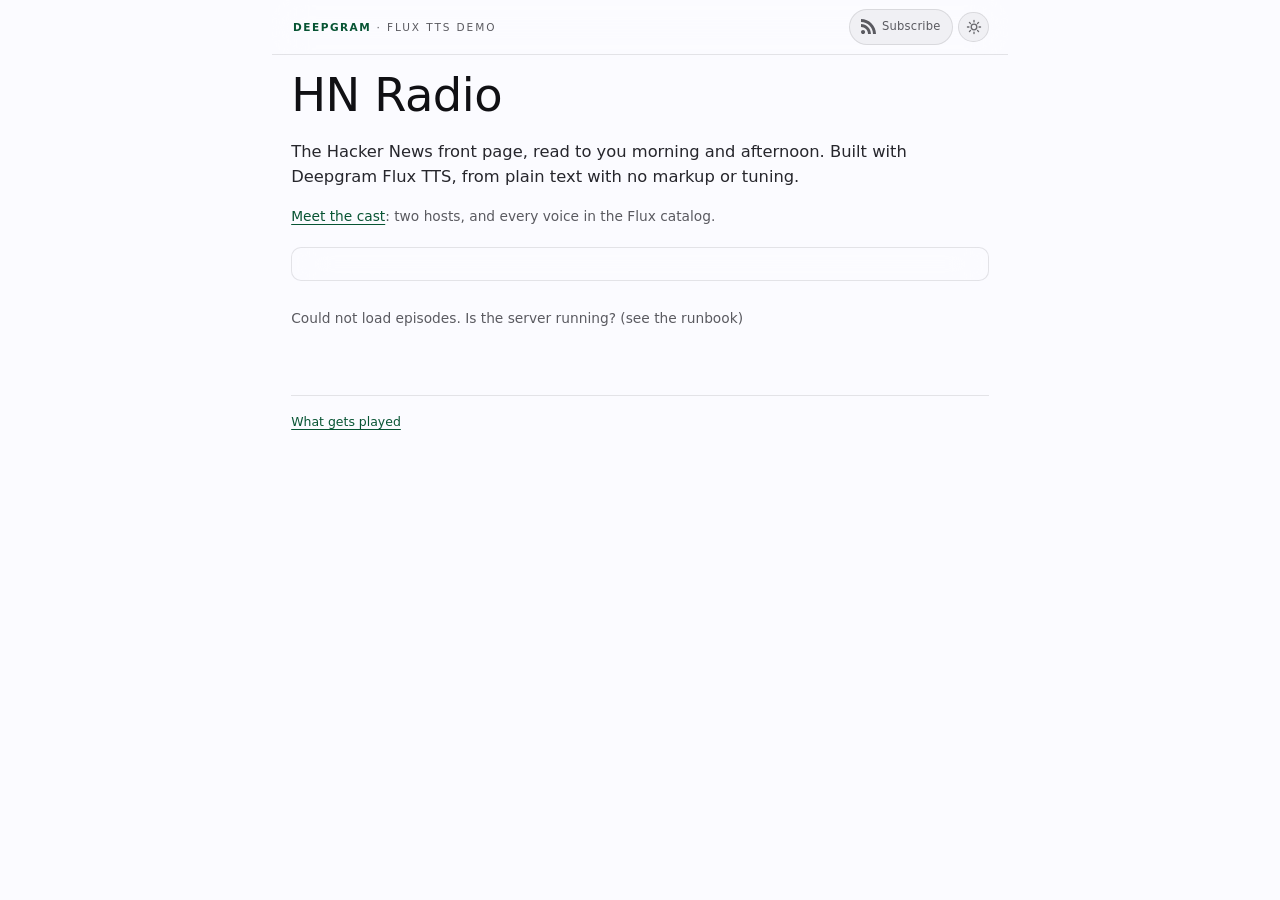
==== web/index.html @ d95aaa15 "docs: the crontab drift is fixed, so stop describing it as live Two comments written while the repo " ====
<!DOCTYPE html>
<html lang="en">
<head>
<meta charset="utf-8">
<meta name="viewport" content="width=device-width, initial-scale=1">
<title>HN Radio, read by Deepgram Flux</title>
<!-- One orb, generated by scripts/make_favicon.py, not the album art shrunk down: the
     36-orb cover is a wordmark on a honeycomb and at 16px both are mud. Root-relative so
     episode.html and the rest resolve it the same way. -->
<link rel="icon" href="/favicon.ico" sizes="32x32">
<link rel="icon" href="/icon-192.png" type="image/png" sizes="192x192">
<link rel="apple-touch-icon" href="/apple-touch-icon.png">
<!-- No font <link> here on purpose. This repo ships no font files and hosts none, so the
     three families brand.css names all resolve to system-ui for most readers. There used to be
     a Google Fonts stylesheet for Inter at this spot; it was a third-party request on every page
     load and it is the one thing the "no CDN, no external font hosting" rule names outright. -->
<link rel="stylesheet" href="brand.css">
</head>
<body>
<!--
  Masthead. The brand lockup, the subscribe row and the theme toggle in ONE sticky bar that is in
  the document flow.

  It used to be three separate things: an in-flow eyebrow, plus a `position: fixed` #theme-toggle
  and a `position: fixed` .subscribe pinned to the top-right corner. The two fixed elements floated
  over the document, so at 500px wide the six app icons landed directly on top of the first row's
  headline the moment you scrolled. Reserving vertical space for fixed chrome only moves that bug to
  the next viewport width; putting the chrome in the flow removes it.
-->
<header class="masthead">
  <p class="eyebrow"><span class="dg">deepgram</span> &middot; Flux TTS demo</p>
  <div class="masthead-chrome">
    <!--
      ONE subscribe button, not a row of six logos. The row was six 1.3rem icons with `gap: 0` at
      narrow widths: about 21 CSS px, adjacent, which is under even the relaxed 24px target-size
      minimum and exactly the layout that produces mis-taps. It also hid its "Subscribe" label on
      mobile, so the only thing distinguishing one target from the next was logo shape and brand
      hue, which is the wrong thing to lean on for a colourblind reader.

      The list now lives in a modal where each app is a full-width row with its name in text.
    -->
    <button id="subscribe-open" type="button" aria-haspopup="dialog">
      <svg viewBox="0 0 24 24" width="15" height="15" aria-hidden="true" fill="currentColor">
        <path d="M19.199 24C19.199 13.467 10.533 4.8 0 4.8V0c13.165 0 24 10.835 24 24h-4.801zM3.291 17.415c1.814 0 3.293 1.479 3.293 3.295 0 1.813-1.485 3.29-3.301 3.29C1.47 24 0 22.526 0 20.71s1.475-3.294 3.291-3.295zM15.909 24h-4.665c0-6.169-5.075-11.245-11.244-11.245V8.09c8.727 0 15.909 7.184 15.909 15.91z"/>
      </svg>
      <span>Subscribe</span>
    </button>
    <button id="theme-toggle" type="button" aria-label="Toggle dark mode"></button>
  </div>
</header>

<dialog id="subscribe-dialog" aria-labelledby="subscribe-dialog-title">
  <div class="sd-head">
    <h2 id="subscribe-dialog-title">Subscribe in your podcast player</h2>
    <button class="sd-close" type="button" aria-label="Close">
      <svg viewBox="0 0 24 24" width="16" height="16" aria-hidden="true" fill="none"
           stroke="currentColor" stroke-width="2" stroke-linecap="round">
        <path d="M6 6l12 12M18 6L6 18"/>
      </svg>
    </button>
  </div>
  <p class="sd-note">Opens the app if it is installed. Nothing here leaves your device.</p>
  <ul id="sd-list" class="sd-list"></ul>
  <div class="sd-copy">
    <label for="sd-url">Or paste this feed URL into any player</label>
    <div class="sd-copy-row">
      <input id="sd-url" type="text" readonly spellcheck="false">
      <button id="sd-copy" type="button">Copy</button>
    </div>
  </div>
</dialog>

<h1>HN Radio</h1>
<p class="lede">The Hacker News front page, read to you morning and afternoon. Built with Deepgram Flux TTS,
from plain text with no markup or tuning.</p>
<p class="muted" id="subscribe-note"></p>

<!--
  Immediate-listen hero, per Natalie's ask (NPR's homepage as the reference). One obvious
  target: press it and the newest episode starts, no navigation, no second click.

  It sits FIRST, above the front-page ticker, because it is the point of the page: what the
  show sounds like today. The ticker is the input that produced it, so it reads second.

  Deliberately NOT autoplay-on-load. Every browser blocks audio that no gesture asked for, so
  a page that tried it would silently do nothing and look broken. The press IS the gesture.

  The <audio> element below is the page's only one, and the hero is its only caller. It used to
  be shared with the episode rows, which is why the comment here used to justify the sharing;
  on 2026-08-20 the rows became links to their own episode pages, so there is nothing left to
  share it with. Only the latest episode plays from this page.
-->
<section id="hero" class="hero" hidden aria-labelledby="hero-title">
  <!-- orb + orb-glyph: the play target IS a molten orb (see brand.css block 5), which is how the
       talk site represents a voice. No --v-* run is in scope on the hero, so at rest the orb falls
       back to the brand accent, which is right: at rest this is the show, not a speaker. Once it is
       playing, the block at the bottom of this page hands it the current speaker's palette and the
       real signal, so it stops being the show and becomes whoever is talking.

       That colour is decoration, and only decoration. It is never the answer to "who is speaking".
       As of 2026-08-21 the answer is #hero-speaker below, in words, and this is a fix rather than
       an addition. The orb was crossfading correctly the whole time -- verified in the browser,
       the palette lands on every speaker change -- but the newest episode alternates the host's
       amber with a co-host for minutes at a stretch, and orange against green is the single worst
       pair for red-green colour blindness. So "the orb does not change colour" was a true report
       of a page that was working: the change was real and it was invisible.

       Which is exactly what the rule at the top of brand.css block 1 forbids, and the hero was
       the one place in the app breaking it. Every transcript row names its speaker; the hero named
       only the episode. It names the speaker now. -->
  <button id="hero-play" class="hero-play orb orb-glyph" type="button" aria-label="Play the latest episode">
    <svg class="ico-play" viewBox="0 0 24 24" aria-hidden="true"><path d="M8 5.5v13l11-6.5z"/></svg>
    <svg class="ico-pause" viewBox="0 0 24 24" aria-hidden="true"><path d="M7 5h3.2v14H7zm6.8 0H17v14h-3.2z"/></svg>
  </button>
  <div class="hero-meta">
    <p class="hero-kicker">Latest episode</p>
    <h2 id="hero-title" class="hero-title">&nbsp;</h2>
    <!-- Both trailing spans start empty and each carries its own separator, so an episode with
         no plays and no cost block leaves no orphaned middot behind it. -->
    <p class="hero-sub"><span id="hero-date"></span><span id="hero-dur"></span><span
        id="hero-plays" hidden></span><span id="hero-cost" class="hero-cost"></span></p>
    <!-- Empty and aria-hidden until playback names someone, so a paused hero does not claim a
         speaker. role="status" so a screen reader hears the handoffs it cannot see either. -->
    <p class="hero-speaker" id="hero-speaker" role="status" hidden></p>
    <p id="hero-summary" class="hero-summary"></p>
    <!--
      Scrub bar doubles as a seek target and a chapter map. Ticks are positioned by
      startTime/duration, so they only appear once metadata has loaded.

      There is no waveform canvas beside it any more. The ORB above is the signal: it reads the
      same AnalyserNode the bars did, through an amplitude envelope, and it takes on the palette
      of whoever is speaking. Position in the episode and level of the signal are still two
      different questions; the scrubber keeps the first one and the orb answers the second.
    -->
    <div class="hero-scrub" id="hero-scrub" role="slider" tabindex="0"
         aria-label="Seek" aria-valuemin="0" aria-valuemax="100" aria-valuenow="0">
      <div id="hero-bar" class="hero-bar"></div>
      <div id="hero-ticks" class="hero-ticks"></div>
    </div>
    <p class="hero-links">
      <a id="hero-full" href="#">Full script, chapters and transcript</a>
    </p>
  </div>
</section>
<audio id="hero-audio" preload="none" crossorigin="anonymous"></audio>

<div id="status-board" class="status-board"></div>

<h2 class="section-h" id="more-h" hidden>More episodes</h2>
<!-- The cost sentence, said ONCE for the whole list. Every row below carries only the figure.
     Filled from index.json's `totals` block and left hidden if the catalogue has no priced
     episode in it. See the note above .catalog-cost in brand.css for why it is not per-row. -->
<p class="catalog-cost" id="catalog-cost" hidden></p>
<ul class="ep-list" id="episodes"><li class="muted">Loading episodes…</li></ul>

<!-- The site's only footer, added with the play counter. The stats page is public and should be
     reachable, but it is a page ABOUT the site rather than part of it, and it was reading as a
     fourth headline feature next to "Meet the cast" and "Build your own edition". -->
<footer class="page-foot">
  <a href="stats.html">What gets played</a>
</footer>

<script src="theme.js"></script>
<!-- Classic script, before the page scripts: it publishes window.HNOrb, which the hero block
     below and web/app.js both use. See the header of web/orb.js. -->
<script src="orb.js"></script>
<!-- Same shape and the same reason as orb.js: a classic script, because the module block below
     and episode.html's app.js both need it. It publishes window.HNPlays. -->
<script src="plays.js"></script>
<script>
// The subscribe modal. One button in the masthead opens a <dialog> listing every app.
//
// Native <dialog> + showModal(), not a hand-rolled overlay: it gives the focus trap, Escape, the
// backdrop and inertness of the rest of the page for free, and every one of those is a thing a
// hand-rolled modal in a demo repo gets subtly wrong.
//
// Real brand logos, inlined. See the APPS block below for the source and the licensing note.
//
// The deep links are the documented custom schemes each app registers. Most take the feed URL with
// its scheme stripped; Overcast takes a fully encoded URL. These can only be exercised on a device
// with the app installed, so they are unverified from a dev machine. That is exactly why the feed
// URL is also in the modal as copyable text: it is the one route that cannot fail.
(function () {
  var openBtn = document.getElementById('subscribe-open');
  var dlg = document.getElementById('subscribe-dialog');
  var list = document.getElementById('sd-list');
  if (!openBtn || !dlg || !list) return;
  var feed = location.origin + '/episodes/feed.xml';
  var bare = feed.replace(/^https?:\/\//, '');

  // Official brand marks, from Simple Icons (https://simpleicons.org), which publishes each
  // logo as a single 24x24 path plus the brand's hex. Inlined rather than fetched so the page
  // stays self-contained and loads no third-party assets.
  //
  // Licensing, honestly: the Simple Icons files are CC0, but the logos themselves remain
  // trademarks of their owners. Using them to link to those services is ordinary identification
  // use, which is what every podcast page does. If brand review wants something stricter, Apple
  // publishes an official "Listen on Apple Podcasts" badge with its own usage rules.
  //
  // Spotify and YouTube Music are deliberately absent: they only accept shows submitted to their
  // directories, so a deep link to an arbitrary feed does nothing. A dead button is worse than no
  // button. Every app below accepts a raw feed URL.
  var APPS = [
    { key: 'applepodcasts', label: 'Apple Podcasts', color: '#9933CC',
      href: 'podcast://' + bare,
      path: 'M5.34 0A5.328 5.328 0 000 5.34v13.32A5.328 5.328 0 005.34 24h13.32A5.328 5.328 0 0024 18.66V5.34A5.328 5.328 0 0018.66 0zm6.525 2.568c2.336 0 4.448.902 6.056 2.587 1.224 1.272 1.912 2.619 2.264 4.392.12.59.12 2.2.007 2.864a8.506 8.506 0 01-3.24 5.296c-.608.46-2.096 1.261-2.336 1.261-.088 0-.096-.091-.056-.46.072-.592.144-.715.48-.856.536-.224 1.448-.874 2.008-1.435a7.644 7.644 0 002.008-3.536c.208-.824.184-2.656-.048-3.504-.728-2.696-2.928-4.792-5.624-5.352-.784-.16-2.208-.16-3 0-2.728.56-4.984 2.76-5.672 5.528-.184.752-.184 2.584 0 3.336.456 1.832 1.64 3.512 3.192 4.512.304.2.672.408.824.472.336.144.408.264.472.856.04.36.03.464-.056.464-.056 0-.464-.176-.896-.384l-.04-.03c-2.472-1.216-4.056-3.274-4.632-6.012-.144-.706-.168-2.392-.03-3.04.36-1.74 1.048-3.1 2.192-4.304 1.648-1.737 3.768-2.656 6.128-2.656zm.134 2.81c.409.004.803.04 1.106.106 2.784.62 4.76 3.408 4.376 6.174-.152 1.114-.536 2.03-1.216 2.88-.336.43-1.152 1.15-1.296 1.15-.023 0-.048-.272-.048-.603v-.605l.416-.496c1.568-1.878 1.456-4.502-.256-6.224-.664-.67-1.432-1.064-2.424-1.246-.64-.118-.776-.118-1.448-.008-1.02.167-1.81.562-2.512 1.256-1.72 1.704-1.832 4.342-.264 6.222l.413.496v.608c0 .336-.027.608-.06.608-.03 0-.264-.16-.512-.36l-.034-.011c-.832-.664-1.568-1.842-1.872-2.997-.184-.698-.184-2.024.008-2.72.504-1.878 1.888-3.335 3.808-4.019.41-.145 1.133-.22 1.814-.211zm-.13 2.99c.31 0 .62.06.844.178.488.253.888.745 1.04 1.259.464 1.578-1.208 2.96-2.72 2.254h-.015c-.712-.331-1.096-.956-1.104-1.77 0-.733.408-1.371 1.112-1.745.224-.117.534-.176.844-.176zm-.011 4.728c.988-.004 1.706.349 1.97.97.198.464.124 1.932-.218 4.302-.232 1.656-.36 2.074-.68 2.356-.44.39-1.064.498-1.656.288h-.003c-.716-.257-.87-.605-1.164-2.644-.341-2.37-.416-3.838-.218-4.302.262-.616.974-.966 1.97-.97z' },
    { key: 'overcast', label: 'Overcast', color: '#FC7E0F',
      href: 'overcast://x-callback-url/add?url=' + encodeURIComponent(feed),
      path: 'M12 24C5.389 24.018.017 18.671 0 12.061V12C0 5.35 5.351 0 12 0s12 5.35 12 12c0 6.649-5.351 12-12 12zm0-4.751l.9-.899-.9-3.45-.9 3.45.9.899zm-1.15-.05L10.4 20.9l1.05-1.052-.6-.649zm2.3 0l-.6.601 1.05 1.051-.45-1.652zm.85 3.102L12 20.3l-2 2.001c.65.1 1.3.199 2 .199s1.35-.05 2-.199zM12 1.5C6.201 1.5 1.5 6.201 1.5 12c-.008 4.468 2.825 8.446 7.051 9.899l2.25-8.35c-.511-.372-.809-.968-.801-1.6 0-1.101.9-2.001 2-2.001s2 .9 2 2.001c0 .649-.301 1.2-.801 1.6l2.25 8.35c4.227-1.453 7.06-5.432 7.051-9.899 0-5.799-4.701-10.5-10.5-10.5zm6.85 15.7c-.255.319-.714.385-1.049.15-.313-.207-.4-.628-.194-.941.014-.021.028-.04.044-.06 0 0 1.35-1.799 1.35-4.35s-1.35-4.35-1.35-4.35c-.239-.289-.198-.719.091-.957.02-.016.039-.031.06-.044.335-.235.794-.169 1.049.15.1.101 1.65 2.15 1.65 5.2S18.949 17.1 18.85 17.2zm-3.651-1.95c-.3-.3-.249-.85.051-1.15 0 0 .75-.799.75-2.1s-.75-2.051-.75-2.1c-.3-.301-.3-.801-.051-1.15.232-.303.666-.357.969-.125.029.022.056.047.082.074C16.301 8.75 17.5 10 17.5 12s-1.199 3.25-1.25 3.301c-.301.299-.75.25-1.051-.051zm-6.398 0c-.301.301-.75.35-1.051.051C7.699 15.199 6.5 14 6.5 12s1.199-3.199 1.25-3.301c.301-.299.801-.299 1.051.051.3.3.249.85-.051 1.15 0 .049-.75.799-.75 2.1s.75 2.1.75 2.1c.3.3.351.799.051 1.15zm-2.602 2.101c-.335.234-.794.169-1.05-.15C5.051 17.1 3.5 15.05 3.5 12s1.551-5.1 1.649-5.2c.256-.319.715-.386 1.05-.15.313.206.4.628.194.941-.013.02-.028.04-.043.059C6.35 7.65 5 9.449 5 12s1.35 4.35 1.35 4.35c.25.3.15.75-.151 1.001z' },
    { key: 'pocketcasts', label: 'Pocket Casts', color: '#F43E37',
      href: 'pktc://subscribe/' + bare,
      path: 'M12,0C5.372,0,0,5.372,0,12c0,6.628,5.372,12,12,12c6.628,0,12-5.372,12-12 C24,5.372,18.628,0,12,0z M15.564,12c0-1.968-1.596-3.564-3.564-3.564c-1.968,0-3.564,1.595-3.564,3.564 c0,1.968,1.595,3.564,3.564,3.564V17.6c-3.093,0-5.6-2.507-5.6-5.6c0-3.093,2.507-5.6,5.6-5.6c3.093,0,5.6,2.507,5.6,5.6H15.564z M19,12c0-3.866-3.134-7-7-7c-3.866,0-7,3.134-7,7c0,3.866,3.134,7,7,7v2.333c-5.155,0-9.333-4.179-9.333-9.333 c0-5.155,4.179-9.333,9.333-9.333c5.155,0,9.333,4.179,9.333,9.333H19z' },
    { key: 'castro', label: 'Castro', color: '#00B265',
      href: 'castro://subscribe/' + bare,
      path: 'M12 0C5.372 0 0 5.373 0 12s5.372 12 12 12c6.627 0 12-5.373 12-12S18.627 0 12 0zm-.002 13.991a2.052 2.052 0 1 1 0-4.105 2.052 2.052 0 0 1 0 4.105zm4.995 4.853l-2.012-2.791a5.084 5.084 0 1 0-5.982.012l-2.014 2.793A8.526 8.526 0 0 1 11.979 3.42a8.526 8.526 0 0 1 8.526 8.526 8.511 8.511 0 0 1-3.512 6.898z' },
    { key: 'antennapod', label: 'AntennaPod', color: '#364FF3',
      href: 'antennapod-subscribe://' + bare,
      path: 'M12 0A12 12 0 0 0 0 12a12 12 0 0 0 7.188 10.98l3.339-9.459a2.118 2.118 0 1 1 2.946 0l3.339 9.46A12 12 0 0 0 24 12 12 12 0 0 0 12 0m0 2.824a9.177 9.177 0 0 1 4.969 16.892l-.486-1.376a7.765 7.765 0 1 0-8.967 0l-.485 1.376A9.177 9.177 0 0 1 12 2.824m0 3.529a5.647 5.647 0 0 1 3.739 9.879l-.521-1.478a4.235 4.235 0 1 0-6.436 0l-.522 1.478A5.647 5.647 0 0 1 12 6.353m0 8.298-1.618 4.584a7.4 7.4 0 0 0 3.236 0zm-2.21 6.258-.937 2.656A12 12 0 0 0 12 24a12 12 0 0 0 3.146-.435l-.937-2.656a9.2 9.2 0 0 1-2.209.267 9.2 9.2 0 0 1-2.21-.267' },
    { key: 'rss', label: 'Raw RSS feed', color: '#FFA500',
      href: '/episodes/feed.xml',
      path: 'M19.199 24C19.199 13.467 10.533 4.8 0 4.8V0c13.165 0 24 10.835 24 24h-4.801zM3.291 17.415c1.814 0 3.293 1.479 3.293 3.295 0 1.813-1.485 3.29-3.301 3.29C1.47 24 0 22.526 0 20.71s1.475-3.294 3.291-3.295zM15.909 24h-4.665c0-6.169-5.075-11.245-11.244-11.245V8.09c8.727 0 15.909 7.184 15.909 15.91z' }
  ];

  // Each row is a full-width target with the app's NAME in text next to its mark. The brand hue
  // is decoration here, never the thing that tells two rows apart.
  list.innerHTML = APPS.map(function (a) {
    return '<li><a class="sd-app" href="' + a.href + '"'
      + (a.key === 'rss' ? '' : ' rel="noopener"') + '>'
      + '<span class="sd-mark"><svg viewBox="0 0 24 24" width="22" height="22" aria-hidden="true"'
      + ' fill="' + a.color + '"><path d="' + a.path + '"/></svg></span>'
      + '<span class="sd-name">' + a.label + '</span>'
      + '<span class="sd-go" aria-hidden="true">&rsaquo;</span></a></li>';
  }).join('');

  var urlField = document.getElementById('sd-url');
  var copyBtn = document.getElementById('sd-copy');
  urlField.value = feed;

  openBtn.addEventListener('click', function () {
    dlg.showModal();
    history.replaceState(null, '', '#subscribe');
  });

  // #subscribe opens it on load, so the subscribe list is a linkable thing: paste
  // hn-radio.fly.dev/#subscribe anywhere and the reader lands on the picker rather than on the
  // homepage having to find a button. Closing puts the URL back.
  function syncFromHash() {
    if (location.hash === '#subscribe' && !dlg.open) dlg.showModal();
  }
  syncFromHash();
  window.addEventListener('hashchange', syncFromHash);
  dlg.addEventListener('close', function () {
    if (location.hash === '#subscribe') history.replaceState(null, '', location.pathname);
  });

  dlg.querySelector('.sd-close').addEventListener('click', function () { dlg.close(); });

  // Click on the backdrop closes. <dialog> fires the click on the dialog element itself for
  // backdrop hits, so compare against the target rather than tracking coordinates.
  dlg.addEventListener('click', function (e) { if (e.target === dlg) dlg.close(); });

  // Tapping an app leaves the page, so do not leave a modal open behind the handoff. If the app
  // is not installed the scheme silently does nothing, and a stuck-open modal would read as the
  // page being broken rather than the app being absent.
  list.addEventListener('click', function () { dlg.close(); });

  copyBtn.addEventListener('click', function () {
    var done = function (ok) {
      copyBtn.textContent = ok ? 'Copied' : 'Press Cmd C';
      setTimeout(function () { copyBtn.textContent = 'Copy'; }, 1600);
    };
    // navigator.clipboard needs a secure context, which localhost and https both are, but a
    // plain-http preview on a LAN address is neither. Select the text so the manual route works.
    urlField.select();
    if (navigator.clipboard && navigator.clipboard.writeText) {
      navigator.clipboard.writeText(feed).then(function () { done(true); },
                                               function () { done(false); });
    } else {
      done(false);
    }
  });
})();
</script>
<script type="module">
  import { esc, ago, until } from './format.js';

// Status board. Two regions, deliberately: #sb-live is rewritten on every poll, while the ticker
// is built exactly once. Rewriting the ticker would destroy and recreate its CSS animation, which
// snaps the scroll back to the top on every poll.
(function () {
  var board = document.getElementById('status-board');
  if (!board) return;
  var ACTIVE = { starting: 1, fetching: 1, sourcing: 1, writing: 1, rendering: 1, publishing: 1 };
  var FAST_MS = 4000;    // while a generation is in flight, progress genuinely moves
  var IDLE_MS = 60000;   // nothing on the idle path changes faster than this
  // The server caches the front page for an hour, so polling the ticker faster than that returns
  // the identical snapshot. 15 minutes bounds how long a long-lived tab can show stale headlines
  // without hammering an endpoint that would just hand back its cache.
  var TICKER_MS = 15 * 60 * 1000;
  // Poll fast in the run-up to a scheduled render, so the transition into "generating" is seen in
  // seconds rather than up to a minute late.
  var NEAR_RUN_MS = 5 * 60 * 1000;
  var STICKY_NEAR_MS = 12 * 60 * 1000;
  var timer = null, mode = null, tickerLoaded = false, lastStatus = null;
  var tickerFetchedAt = null, tickerTimer = null, nearRunUntil = 0;

  board.innerHTML =
    '<div id="sb-live"></div><div id="sb-ticker-host"></div><div class="sb-meta" id="sb-meta"></div>';
  var live = document.getElementById('sb-live');
  var tickerHost = document.getElementById('sb-ticker-host');
  var meta = document.getElementById('sb-meta');

  function buildTicker(force) {
    if (tickerLoaded && !force) return;
    tickerLoaded = true;
    fetch('/api/trending').then(function (r) { return r.json(); }).then(function (t) {
      var rows = (t && t.stories) || [];
      // Only touch the DOM when the snapshot actually changed. Rebuilding restarts the CSS
      // animation (display and innerHTML both kill a running one), so a periodic refresh that
      // rebuilt unconditionally would visibly reset the scroll every 15 minutes for no reason.
      // `fetched_at` is exactly the signal for this and was previously returned and ignored.
      var stamp = (t && t.fetched_at) || null;
      if (force && stamp && stamp === tickerFetchedAt) return;
      tickerFetchedAt = stamp;
      function set() {
        return rows.map(function (s) {
          // The submitter goes in the accessible name and the tooltip, NOT in a third span.
          // This is a nowrap marquee whose titles already ellipsis-truncate, so visible byline
          // text would eat the headline it is annotating. `/api/trending` carries `author` as of
          // 2026-08-22; older cached snapshots do not, hence the guard.
          var label = s.title + (s.author ? ' by ' + s.author : '')
                    + ', ' + s.points + ' points on Hacker News';
          return '<a class="sb-item" href="' + esc(s.url) + '" target="_blank" rel="noopener"'
               + ' title="' + esc(label) + '" aria-label="' + esc(label) + '">'
               + '<span class="sb-pts">' + esc(s.points) + '</span>'
               + '<span class="sb-title">' + esc(s.title) + '</span></a>';
        }).join('');
      }
      if (rows.length === 0) {
        // Nothing to show. Leave the host empty; render() reads data-count "0" to switch the
        // live label to the honest "Idle" copy instead of claiming it is reading a front page.
        tickerHost.innerHTML = '';
      } else if (rows.length < 5) {
        // Too few rows to scroll: render them as a static list, no duplicate set, no animation.
        tickerHost.innerHTML =
          '<div class="sb-ticker" aria-label="Hacker News front page right now">'
          + '<div class="sb-track sb-track--static">' + set() + '</div></div>';
      } else {
        // Second copy is aria-hidden so a screen reader reads each headline once.
        tickerHost.innerHTML =
          '<div class="sb-ticker" aria-label="Hacker News front page right now">'
          + '<div class="sb-track" style="animation-duration:' + (rows.length * 3) + 's">'
          + set() + '<div aria-hidden="true">' + set() + '</div></div></div>';
      }
      tickerHost.setAttribute('data-count', rows.length);
      // Re-render now so the meta line's "top N" clause and the idle label don't wait for the
      // next scheduled poll. Safe from recursion: tickerLoaded was set true before this fetch
      // started, so the nested render() call's own buildTicker() call sees tickerLoaded already
      // true and returns immediately.
      if (lastStatus) render(lastStatus);
    }).catch(function () { tickerLoaded = false; });   // allow a retry on the next idle render
  }

  function render(st) {
    lastStatus = st;
    // A stalled run still REPORTS a working state, so this has to be tested before ACTIVE or the
    // board keeps showing a progress bar for a run that stopped existing. `stalled` is derived by
    // the server from how long the record has been silent; see hn_radio/status.is_stalled.
    var stalled = st.stalled === true;
    var idle = !stalled && !ACTIVE[st.state] && st.state !== 'error';

    if (stalled) {
      // The wording says what is known and not more. We know it went quiet; we do not know whether
      // the machine died, the network went, or ffmpeg wedged, and guessing on the page would send
      // someone looking in the wrong place.
      var quiet = st.silent_seconds;
      live.innerHTML = '<div class="sb-row"><span class="sb-dot stalled"></span>'
        + '<strong>Run stalled</strong> &middot; no progress for '
        + (quiet != null ? Math.round(quiet / 60) + ' minutes' : 'an unknown length of time')
        + (st.episode ? ' on ' + esc(st.episode) : '')
        + ' &middot; stopped at: ' + esc(st.note || st.state) + '</div>';
    } else if (ACTIVE[st.state]) {
      var pct = st.total ? Math.round(st.step / st.total * 100) : null;
      live.innerHTML = '<div class="sb-row"><span class="sb-dot live"></span><strong>Generating</strong> '
        + (st.episode || '') + ' &middot; ' + (st.note || st.state) + '</div>'
        + (pct != null ? '<div class="sb-bar"><div class="sb-fill" style="width:' + pct + '%"></div></div>' : '');
    } else if (st.state === 'error') {
      live.innerHTML = '<div class="sb-row"><span class="sb-dot err"></span><strong>Last run failed</strong> &middot; '
        + esc(st.last_error || '') + '</div>';
    } else if (tickerHost.getAttribute('data-count') === '0') {
      // Confirmed zero headlines (fetch resolved, HN gave us nothing): say so honestly rather
      // than claiming to be reading a front page that has no rows on it. The "last episode X
      // ago" text lives in the meta line below, unconditionally, so it is not lost here.
      live.innerHTML = '<div class="sb-row"><span class="sb-dot idle-live"></span><strong>Idle</strong></div>';
    } else {
      live.innerHTML = '<div class="sb-row"><span class="sb-dot idle-live"></span>'
        + '<strong>Reading the front page</strong> &middot; '
        + '<a href="https://news.ycombinator.com/" target="_blank" rel="noopener">Hacker News</a></div>';
    }

    // Hide rather than remove: this keeps the built DOM around (so returning to idle does not
    // trigger a refetch), but per CSS Animations, display:none terminates a running animation
    // outright, so the scroll does restart from the top on reappearance. That is acceptable here
    // because the idle <-> generating transition happens once a day, not on every poll.
    tickerHost.style.display = idle ? '' : 'none';
    if (idle) buildTicker();

    var n = tickerHost.getAttribute('data-count');
    var bits = [];
    if (idle && n && n !== '0') bits.push('top ' + n + ' on the front page');
    bits.push('daily run 3am Pacific' + (st.next_run ? ', next ' + until(st.next_run) : ''));
    if (st.last_completed) bits.push('last episode ' + st.last_completed.episode + ' ' + ago(st.last_completed.at));
    meta.innerHTML = bits.join(' &middot; ');

    var want = cadence(st);
    if (want !== mode) { mode = want; clearInterval(timer); timer = setInterval(poll, want); }
  }

  function cadence(st) {
    // Stalled first, and before ACTIVE: a hung run reports a working state, and polling a corpse
    // every four seconds is the one thing less useful than not noticing it.
    if (st.stalled === true) return IDLE_MS;
    if (ACTIVE[st.state]) return FAST_MS;
    if (st.next_run) {
      var untilRun = new Date(st.next_run).getTime() - Date.now();
      // Sticky, and this is the subtle part: the server reports next_run as the NEXT 3am, so the
      // moment 3am passes it jumps to roughly +24h. A plain "is next_run close" test would
      // therefore drop back to slow polling at exactly the instant the run begins. Latching a
      // deadline when we first see the window keeps us fast across that flip.
      if (untilRun < NEAR_RUN_MS) nearRunUntil = Date.now() + STICKY_NEAR_MS;
    }
    return Date.now() < nearRunUntil ? FAST_MS : IDLE_MS;
  }

  function poll() {
    fetch('/api/status').then(function (r) { return r.json(); }).then(render).catch(function () {});
  }
  poll();

  // Refresh the headlines on their own clock, independent of the status poll, so a tab left open
  // overnight stops showing yesterday's front page under a live-looking dot.
  tickerTimer = setInterval(function () {
    if (tickerHost.style.display !== 'none') buildTicker(true);
  }, TICKER_MS);
})();
</script>
<script type="module">
  import { mmss, usd } from './format.js';

(function () {
  var ul = document.getElementById('episodes');

  // Static, and set before the fetch on purpose: it describes the show, not the catalogue, and
  // it used to be written at the END of the success path, so the no-episodes case lost it.
  // "...from the desks you care about" until 2026-08-20. The daily show has no desks: it is a
  // permanent host plus a co-host who changes every episode. The build page does still seat topic
  // desks (see hn_radio/custom.py, which is why the page itself still says so), but describing the
  // SHOW that way was wrong, and this line sits under the show's own headline.
  //
  // "Build your own edition" (build.html) is UNLISTED as of 2026-09-04, not removed: the page, the
  // picker and POST /api/build all still work at their URLs. Sam's call: nobody is using it right
  // now, so it earns no headline slot. Relink it here if that changes.
  document.getElementById('subscribe-note').innerHTML =
    '<a href="cast.html">Meet the cast</a>: two hosts, and every voice in the Flux catalog.';

  // One sentence for the whole catalogue: what the figures mean, then the two facts no single
  // row can carry. Reads `totals` straight out of index.json and does no arithmetic of its own;
  // hn_radio/manifest.py `_totals` is where those numbers are worked out, next to the definition
  // of what a cost is.
  //
  // "at the pace it has been publishing" and not "twice a day", because `episodes_per_day` is
  // measured off the last seven complete dates rather than read off the cron. The schedule has
  // changed once already, and for eleven days the repo and the machine disagreed about it without
  // anything noticing, so the copy must not restate a cadence it cannot verify.
  function renderCatalogCost(totals, rowCount) {
    var t = totals || {};
    var el = document.getElementById('catalog-cost');
    if (!t.usd || !rowCount) return;   // stays hidden: nothing priced, or no list to caption

    var html = 'Each figure below is what that episode cost to render with Deepgram Flux TTS, at '
      + '<b>' + usd(t.rate_usd_per_1k, 4) + '</b> per 1,000 characters. '
      + '<b>' + t.episodes + '</b> episodes so far, <b>' + usd(t.usd, 2) + '</b> of speech all in.';
    if (t.days_per_credit) {
      html += ' The <b>' + usd(t.credit_usd, 0) + '</b> credit a new Deepgram account starts with'
        + ' would run this show for about <b>' + t.days_per_credit + '</b> days at the pace it has'
        + ' been publishing.';
    }
    html += ' <a href="' + (t.pricing_url || 'https://deepgram.com/pricing')
      + '" target="_blank" rel="noopener">See the rates</a>.';
    el.innerHTML = html;
    el.hidden = false;
  }

  fetch('/episodes/index.json').then(function (r) { return r.json(); }).then(function (d) {
    ul.innerHTML = '';
    if (!d.episodes || !d.episodes.length) { ul.innerHTML = '<li class="muted">No episodes yet.</li>'; return; }
    // The page's only <audio> element, and the hero below is its only caller. Rows link out to
    // their own episode page rather than playing here, so nothing competes for it.
    var audio = document.getElementById('hero-audio');

    function longDate(id) {
      // id is YYYY-MM-DD. Parse as local, not UTC: new Date('2026-08-07') is midnight UTC,
      // which renders as the previous day for anyone west of Greenwich.
      var p = String(id).split('-');
      if (p.length !== 3) return id;
      var dt = new Date(+p[0], +p[1] - 1, +p[2]);
      return dt.toLocaleDateString(undefined, { month: 'long', day: 'numeric', year: 'numeric' })
                .toUpperCase();
    }

    // "A very quick description", so the row does not carry a paragraph. The only per-episode
    // prose index.json publishes is `summary`, the writer's show-notes blurb (see
    // hn_radio/manifest.build_manifest), and some run past 290 characters. Trim at the last word
    // boundary inside 140 characters and mark the cut, rather than adding a field to the
    // generator or letting one row run four lines deep.
    var BLURB_MAX = 140;
    function quickDescription(text) {
      var s = String(text == null ? '' : text).trim();
      if (s.length <= BLURB_MAX) return s;
      var cut = s.slice(0, BLURB_MAX);
      var sp = cut.lastIndexOf(' ');
      // Only honor the word boundary if it is not so early that the blurb becomes a fragment.
      return (sp > 60 ? cut.slice(0, sp) : cut).replace(/[\s,;:.\u2014-]+$/, '') + '\u2026';
    }

    // The hero already presents episodes[0]; repeating it directly underneath read as a bug.
    var more = d.episodes.slice(1);

    // Filled in one pass after the rows exist, from a single /api/stats request. Building the
    // rows first and decorating them second keeps the list rendering at full speed on a cold
    // cache: the archive is readable before the counter has answered, and it stays readable if
    // the counter never does.
    var countEls = {};

    // A basic list: date, title, one-line description, and a link OUT to the episode page.
    // NO playback down here, on purpose. There used to be a "Listen" BUTTON per row, and it
    // retargeted the single player pinned at the top of the page instead of taking you to the
    // episode. The affordance said "go here" and the behavior said "the thing at the top
    // changed". A real <a href> is the honest version: keyboard reachable, middle-clickable,
    // and it lands on the page that has the transcript, chapters and download.
    more.forEach(function (e) {
      var href = 'episode.html?id=' + encodeURIComponent(e.id);
      var li = document.createElement('li');

      var kick = document.createElement('p'); kick.className = 'ep-date';
      kick.textContent = longDate(e.id);
      var plays = document.createElement('span');
      plays.className = 'ep-plays';
      plays.hidden = true;
      kick.appendChild(plays);
      countEls[e.id] = plays;

      var h = document.createElement('h3'); h.className = 'ep-title';
      var link = document.createElement('a');
      link.href = href;
      link.textContent = e.title;
      h.appendChild(link);

      li.appendChild(kick);
      li.appendChild(h);

      // Episodes written before the show had show notes carry an empty summary. No line beats a
      // blank one holding open the space where a line would be.
      var blurb = quickDescription(e.summary);
      if (blurb) {
        var sum = document.createElement('p'); sum.className = 'ep-summary';
        sum.textContent = blurb;
        li.appendChild(sum);
      }

      var listen = document.createElement('a');
      listen.className = 'ep-listen-link';
      listen.href = href;
      // The arrow says "this navigates" in a shape, not a color, and the accessible name says
      // it in words. Nothing here is distinguished by hue alone.
      //
      // The word is wrapped so the UNDERLINE can live on it alone. Underlining the whole anchor
      // and opting the arrow out (the previous shape) also un-underlined the space between them,
      // so the rule stopped a few pixels short of the arrow and left a visible gap.
      listen.innerHTML = '<span class="ep-listen-label">Listen</span>'
        + '<span class="ep-listen-arrow" aria-hidden="true">&rarr;</span>';
      listen.setAttribute('aria-label', 'Listen to ' + e.title + ' on its episode page');

      // The link and the figure share a baseline row. The figure is JUST the number: the words
      // that explain it are in #catalog-cost above the list, said once. `aria-label` restores
      // them for a screen reader, which gets no benefit from the visual grouping and would
      // otherwise hear a bare dollar amount after every title.
      var foot = document.createElement('div'); foot.className = 'ep-foot';
      foot.appendChild(listen);
      var epUsd = e.cost && e.cost.usd;
      if (epUsd != null) {
        var tag = document.createElement('span');
        tag.className = 'ep-cost';
        tag.textContent = usd(epUsd, 2);
        tag.setAttribute('aria-label', 'Cost to render: ' + usd(epUsd, 2) + ' of Deepgram Flux TTS');
        foot.appendChild(tag);
      }
      li.appendChild(foot);

      ul.appendChild(li);
    });

    renderCatalogCost(d.totals, more.length);

    if (more.length) {
      document.getElementById('more-h').hidden = false;
    } else {
      // Exactly one episode: the hero IS the catalogue. The heading stays hidden (its default),
      // and the empty <ul> is hidden too, because it still carries the list's top margin and
      // would leave an unexplained gap under the hero.
      ul.hidden = true;
    }

    // Hero: the newest episode, and the only thing this page can play. index.json is newest-first.
    var latest = d.episodes[0];
    if (latest) {
      var hero = document.getElementById('hero');
      var btn = document.getElementById('hero-play');
      var hsecs = Math.round(latest.duration_seconds || 0);
      document.getElementById('hero-title').textContent = latest.title;
      document.getElementById('hero-date').textContent = latest.id;
      document.getElementById('hero-dur').textContent =
        ' · ' + mmss(hsecs);
      // Two decimals here, four on the episode page. The hero is a glance -- "this costs cents,
      // not dollars" is the whole message -- and the receipt on episode.html is where the digits
      // that tell two episodes apart belong. The separator lives INSIDE this span so an episode
      // with no cost block leaves no orphaned middot behind it.
      var heroCost = document.getElementById('hero-cost');
      var heroUsd = latest.cost && latest.cost.usd;
      if (heroUsd != null) {
        heroCost.innerHTML = ' · <span class="hero-cost-value">' + usd(heroUsd, 2)
          + '</span> of Flux TTS';
      }
      document.getElementById('hero-full').href = 'episode.html?id=' + encodeURIComponent(latest.id);
      hero.hidden = false;

      // Lazily attach the source. preload="none" plus no src means the page costs nothing until
      // someone presses the button, and "has it been loaded yet" is now the whole state the
      // player needs: there is no other episode it could be pointing at.
      var loaded = false;
      function load() {
        if (loaded) return;
        audio.src = '/episodes/' + encodeURIComponent(latest.id) + '/episode.mp3';
        loaded = true;
      }

      btn.addEventListener('click', function () {
        load();
        if (!audio.paused) { audio.pause(); return; }
        var started = audio.play();
        // play() rejects when the browser declines the source: a 404, or a codec it will not
        // decode. Unhandled, that is a console-only rejection and a button that looks stuck.
        if (started && started.catch) started.catch(function (err) {
          hero.classList.remove('is-playing');
          btn.setAttribute('aria-label', 'Play the latest episode');
          console.error('HN Radio: the latest episode would not play', err);
        });
      });

      // Icon and accessible name both follow the element's own state. Play and pause are
      // distinct SHAPES, not two colors of the same shape.
      function paint() {
        var on = !audio.paused;
        hero.classList.toggle('is-playing', on);
        btn.setAttribute('aria-label', on ? 'Pause the latest episode' : 'Play the latest episode');
      }
      ['play', 'pause', 'ended'].forEach(function (ev) { audio.addEventListener(ev, paint); });

      var bar = document.getElementById('hero-bar');
      audio.addEventListener('timeupdate', function () {
        if (!audio.duration) { bar.style.width = '0%'; return; }
        bar.style.width = (audio.currentTime / audio.duration * 100) + '%';
      });
      document.getElementById('hero-summary').textContent = latest.summary || '';

      // --- play instrumentation ---------------------------------------------------------------
      // The hero is the only player on this page, so it is the only thing here that can produce a
      // `play`. Rows below link OUT to their episode page and are counted there, which is why a
      // row click shows up as a view on episode.html rather than anything on this one.
      //
      // Guarded on window.HNPlays because plays.js is a separate file: a 404 after a bad deploy,
      // or a blocker that dislikes the filename, must not stop the front page from working.
      if (window.HNPlays) {
        window.HNPlays.view(latest.id);
        window.HNPlays.attach(latest.id, audio);

        function label(n) { return n === 1 ? '1 play' : n.toLocaleString() + ' plays'; }

        window.HNPlays.byEpisode().then(function (rows) {
          var heroRow = rows[latest.id];
          var heroEl = document.getElementById('hero-plays');
          if (heroEl && heroRow && heroRow.plays) {
            heroEl.textContent = ' \u00b7 ' + label(heroRow.plays);
            heroEl.hidden = false;
          }
          Object.keys(countEls).forEach(function (epId) {
            var row = rows[epId];
            // Hidden rather than "0 plays". A zero on an episode nobody has opened yet is a fact
            // that helps no reader and discourages the one person who might have been first.
            if (!row || !row.plays) return;
            countEls[epId].textContent = ' \u00b7 ' + label(row.plays);
            countEls[epId].hidden = false;
          });
        });
      }

      // --- seek + chapter markers -------------------------------------------------
      (function () {
        var scrubEl = document.getElementById('hero-scrub');
        var ticksEl = document.getElementById('hero-ticks');
        if (!scrubEl) return;

        function seekTo(clientX) {
          var r = scrubEl.getBoundingClientRect();
          // No duration means nothing is loaded yet, and the source is only attached by the play
          // button, so the bar is deliberately inert until the first press.
          if (!audio.duration || !r.width) return;
          var frac = Math.min(1, Math.max(0, (clientX - r.left) / r.width));
          audio.currentTime = frac * audio.duration;
          scrubEl.setAttribute('aria-valuenow', Math.round(frac * 100));
        }
        scrubEl.addEventListener('click', function (ev) { seekTo(ev.clientX); });
        scrubEl.addEventListener('keydown', function (ev) {
          if (!audio.duration) return;
          var step = ev.shiftKey ? 30 : 10;
          if (ev.key === 'ArrowRight') { audio.currentTime = Math.min(audio.duration, audio.currentTime + step); ev.preventDefault(); }
          if (ev.key === 'ArrowLeft')  { audio.currentTime = Math.max(0, audio.currentTime - step); ev.preventDefault(); }
        });

        function drawTicks() {
          if (!ticksEl || !audio.duration) return;
          fetch('/episodes/' + encodeURIComponent(latest.id) + '/chapters.json')
            .then(function (r) { return r.ok ? r.json() : null; })
            .then(function (doc) {
              if (!doc) return;
              var chapters = doc.chapters || [];
              ticksEl.innerHTML = '';
              chapters.forEach(function (c, i) {
                // Skip the 0:00 chapter: a tick flush against the left edge reads as
                // a rendering artifact rather than a marker.
                if (!c.startTime) return;
                var t = document.createElement('span');
                t.className = 'hero-tick';
                t.style.left = (c.startTime / audio.duration * 100) + '%';
                t.title = (c.title || ('Chapter ' + (i + 1)));
                ticksEl.appendChild(t);
              });
            }).catch(function () {});
        }
        audio.addEventListener('loadedmetadata', drawTicks);
        if (audio.duration) drawTicks();
      })();

      // The hero orb, live off the real signal. There used to be a bar canvas under the scrub bar
      // doing this job; the orb does it now, and there is no canvas.
      //
      // WHY THE HERO ORB AND NOT JUST THE EPISODE PAGE'S. Consistency is the small reason: the
      // same object should behave the same way on both pages, or the one that does nothing reads
      // as broken. The real reason is that the hero orb is already the largest, most obvious thing
      // on this page and the only control on it, so it is where a listener is looking when the
      // audio starts. A second widget below it showing the same signal was the redundancy worth
      // removing, not the orb.
      //
      // The AudioContext is still created lazily inside the play handler: browsers start one
      // suspended otherwise, and a suspended context routed through MediaElementSource is silent
      // audio, not merely a still orb.
      (function () {
        var btnEl = document.getElementById('hero-play');
        if (!btnEl || !window.HNOrb) return;
        // observe:false -- there is exactly one orb on this page and it is above the fold, so an
        // IntersectionObserver could only ever tell it something it already knows.
        var orb = window.HNOrb.attach(btnEl, { observe: false });
        if (!orb) return;                        // attach failed: plain CSS orb, audio unaffected

        var ac = null, analyser = null;
        function connect() {
          if (analyser || !window.AudioContext) return;
          try {
            ac = new AudioContext();
            // A MediaElementSource can only ever be created once per element. Creating a second
            // one throws and silences playback entirely, so it is cached on the element.
            var src = audio._srcNode || (audio._srcNode = ac.createMediaElementSource(audio));
            analyser = ac.createAnalyser();
            // Time-domain window for the envelope, not a bar count. See orb.js.
            analyser.fftSize = 1024;
            src.connect(analyser); analyser.connect(ac.destination);
            orb.setEnvSource(window.HNOrb.envelope(analyser));
          } catch (e) {
            analyser = null;                     // never let visualisation break playback
          }
        }

        // WHICH SPEAKER, from the episode's own segment list. This page has no transcript rows to
        // read the answer off, so it fetches the times once. What it does NOT do is carry a copy of
        // the palette: orb.js resolves a (voice, seat) pair through brand.css block 1 with an
        // offscreen probe. This block used to hold a `DESK_COLOR` object literal -- a third copy of
        // the palette, keyed by seat, which had already drifted out of sync with the stylesheet and
        // knew nothing about which voice actually read the line. That is the mistake the probe
        // exists to prevent, so the probe moved into orb.js where both pages share one of it.
        // id -> display name, fetched once. The hero needs it to NAME the speaker, which is the
        // signal a reader who cannot separate two hues actually reads. Failure is non-fatal: an
        // empty map hides the label and the orb still recolours, which is the pre-2026-08-21
        // behaviour rather than a broken page.
        var voiceNames = {};
        fetch('/episodes/voices.json')
          .then(function (r) { return r.json(); })
          .then(function (d) {
            // `catalog` is the whole published set; `voices` is whatever the configured host can
            // offer. Prefer the former so an archive episode's speaker still resolves to a name.
            (d.catalog || []).concat(d.voices || []).forEach(function (v) {
              if (v && v.id && !voiceNames[v.id]) voiceNames[v.id] = v.name;
            });
            // BACKFILL, and without it the label is blank for the first speaker every time the
            // fetch loses the race with playback. followSpeaker only calls nameSpeaker when the
            // segment INDEX changes, so a miss on segment 0 is not retried until segment 1 --
            // measured at ~8s on the 2026-08-20 episode and 40.2s worst case. On the one feature
            // that exists because the colour change is invisible to this reader, that is the whole
            // bug. `lastIdx >= 0` keeps it correct after `ended` and after a seek, both of which
            // reset the cursor to -1.
            if (segs && segs.length && lastIdx >= 0) nameSpeaker(segs[lastIdx]);
          })
          .catch(function () {});

        var segs = null, segsFor = null;
        function loadSegments(id) {
          if (segsFor === id) return;
          segsFor = id; segs = null;
          fetch('/episodes/' + encodeURIComponent(id) + '/episode.json')
            .then(function (r) { return r.json(); })
            .then(function (ep) {
              segs = (ep.segments || [])
                .filter(function (x) { return x.start_seconds != null; })
                .map(function (x) {
                  // Voice first, seat as the fallback: an archive episode may name a seat this
                  // build has never heard of, and a current one may name a voice with no seat.
                  return { t: x.start_seconds,
                           voice: x.voice_id || '',
                           desk: x.desk || (x.role === 'commenter' ? 'guest' : 'anchor') };
                })
                .sort(function (a, b) { return a.t - b.t; });
            })
            .catch(function () { segs = []; });
        }

        // Playback is monotonic, so walk forward from the last hit instead of scanning from 0.
        // A backward seek rewinds the cursor, which is why the reset check comes first. While the
        // fetch is still in flight there is no speaker to name, so the orb keeps the brand accent
        // it starts on -- the visual never waits on a network round trip.
        //
        // NAMING the speaker is the load-bearing half of this function, not the palette. See the
        // note on the hero markup above: the palette change is invisible to a reader who cannot
        // separate the two hues in play, and this page has no transcript to fall back on.
        var lastIdx = -1, snapNext = false;
        function followSpeaker() {
          if (!segs || !segs.length) return;
          var t = audio.currentTime, i = lastIdx < 0 ? 0 : lastIdx;
          if (segs[i] && segs[i].t > t) i = 0;
          while (i + 1 < segs.length && segs[i + 1].t <= t) i++;
          if (i === lastIdx) return;
          lastIdx = i;
          orb.setSpeaker(segs[i].voice, segs[i].desk, snapNext);
          nameSpeaker(segs[i]);
          snapNext = false;
        }

        // The speaker's name, in that speaker's own ink, with the seat spelled out when it is one
        // the show still uses. `voiceName` comes from voices.json rather than a literal map here,
        // for the same reason the palette comes off the stylesheet: a second copy of the cast in
        // this file is a second thing to drift.
        var SPEAKING_LABEL = 'Now speaking: ';
        var speakerEl = document.getElementById('hero-speaker');
        function nameSpeaker(seg) {
          if (!speakerEl) return;
          var name = voiceNames[seg.voice] || '';
          if (!name) { speakerEl.hidden = true; return; }
          speakerEl.hidden = false;
          // data-voice on the element, so block 1 inks the name to match the orb. Both signals,
          // never one: if the colour is lost the sentence still says who is talking.
          speakerEl.setAttribute('data-voice', seg.voice);
          speakerEl.textContent = SPEAKING_LABEL + name;
        }

        // After a seek the new speaker is unrelated to the old one, so crossfading between them
        // would be inventing a transition that no audio made.
        audio.addEventListener('seeking', function () { snapNext = true; lastIdx = -1; });

        audio.addEventListener('play', function () {
          connect();
          loadSegments(latest.id);
          if (ac && ac.state === 'suspended') ac.resume();
          orb.setLive(true);
          followSpeaker();
        });
        audio.addEventListener('timeupdate', followSpeaker);
        ['pause', 'ended'].forEach(function (e) {
          audio.addEventListener(e, function () { orb.setLive(false); });
        });
        // A finished episode has no current speaker, so the label goes rather than lying about
        // the last one. Pause KEEPS it: paused-on-a-speaker is still that speaker's line.
        audio.addEventListener('ended', function () {
          if (speakerEl) { speakerEl.hidden = true; speakerEl.removeAttribute('data-voice'); }
          lastIdx = -1;
        });
      })();

      paint();
    }
  }).catch(function () {
    ul.innerHTML = '<li class="muted">Could not load episodes. Is the server running? (see the runbook)</li>';
  });
})();
</script>
</body>
</html>
---- web/brand.css ----
/* ============================================================================
   HN Radio brand stylesheet.

   Design language: `flux-2026`, the token set behind talk.deepgram.com. Values
   observed 2026-08-17 from deepgram/labs-project-flux-tts-component (the app
   that site runs) and cross-checked against its shipped voice-widget.js bundle
   on 2026-08-20. Where the two disagreed the component repo won; the bundle was
   used only for component detail the token pack does not carry (the molten orb's
   construction, the ambient field's palette, the entrance easing).

   The per-voice palettes in block 1 no longer come from either. On 2026-08-21 the
   team supplied the official orb SVGs, one per GA voice, and every shade and glow
   below is read straight out of those files. Block 1's own header has the
   extraction rule and the check that validated it.

   THE SEAL. Blocks 0 and 1 below are the ONLY places in this file allowed to
   contain a literal: no hex, no rgb(), no font stack, no brand radius anywhere
   under them. Everything else says var(--dg-*) or var(--v-*). That is borrowed
   from the same repo, where `make check` greps for violations so the rule is
   enforced rather than documented. There is no grep gate here (adding one means
   editing the Makefile, which was out of scope for this pass) so it is on the
   next person to keep it. The payoff is concrete: the October 2026 rebrand is
   one block at the top of one file.

   Plain CSS, no build step, no @import, no font hosting. See the type note in
   block 0 for what the named families actually resolve to.
   ========================================================================= */

/* ============================================================================
   BLOCK 0 -- THE PACK. Literals live here and nowhere else.
   Token names are copied verbatim from the flux-2026 pack so the two codebases
   share one vocabulary. Do not rename them; a rebrand keeps the names and
   changes the values.
   ========================================================================= */
:root {
  color-scheme: dark;

  /* ---- surfaces ---------------------------------------------------------
     Dark-first and committed. Pure black page, near-black translucent glass
     above it. The alpha matters: these expect a backdrop blur behind them. */
  --dg-surface-page: #000;
  --dg-surface-raised: rgba(10, 10, 15, 0.94);
  --dg-surface-glass: rgba(8, 8, 11, 0.72);
  --dg-surface-scrim: rgba(5, 5, 9, 0.5);
  --dg-surface-deep: #030308;

  /* ---- ink ------------------------------------------------------------- */
  --dg-ink-primary: #fbfbff;      /* deliberately not pure white */
  --dg-ink-secondary: #e7e7ee;
  --dg-ink-muted: #949498;
  --dg-ink-faint: #6a6a6f;
  /* Ink for anything sitting ON the accent fill, and it is NOT theme-dependent,
     which is the whole reason it is its own token. The accent is the same
     electric green in both themes, so the ink on it has to be the same near-black
     in both. Deriving it from the page (which is what --dg-text-on-accent used to
     do) gave a filled green button #fbfbff text in the light theme: 1.5:1, found
     by measuring rather than by looking. */
  --dg-ink-on-accent: #030308;

  /* ---- strokes ----------------------------------------------------------
     White-alpha hairlines, not grey lines. On a black ground the difference
     is visible: a grey line stays grey over glass, an alpha line does not. */
  --dg-line-hairline: rgba(255, 255, 255, 0.08);
  --dg-line-hover: rgba(255, 255, 255, 0.16);
  --dg-line-active: rgba(255, 255, 255, 0.28);

  /* ---- accent -----------------------------------------------------------
     One electric green, used sparingly: live state, success, focus ring.
     accent-alt is the second identity colour, for per-voice differentiation.
     NOTE: no voice palette in block 1 uses --dg-accent as its ink. The accent
     belongs to chrome, and a speaker wearing it would be confusable with a
     link or a live indicator. */
  --dg-accent: #13ef95;
  --dg-accent-dim: #4a7d3f;
  --dg-accent-alt: #ffadd8;
  /* The accent as a component triple, so alpha washes can be built from it
     without a second literal. */
  --dg-accent-rgb: 19, 239, 149;
  /* Readable green on a LIGHT ground: the accent itself is 1.5:1 on white and
     unusable as text there. Same hue, from the same pool. */
  --dg-accent-on-light: #075433;

  /* ---- grey ramp -------------------------------------------------------- */
  --dg-grey-100: #d0d0d0;
  --dg-grey-200: #8a8a90;
  --dg-grey-300: #5a5a60;
  --dg-grey-400: #4e4e52;
  --dg-grey-500: #2c2c33;

  /* ---- status ----------------------------------------------------------- */
  --dg-danger: #f04438;
  --dg-danger-wash: rgba(240, 68, 56, 0.1);
  --dg-danger-line: rgba(240, 68, 56, 0.3);

  /* ---- type -------------------------------------------------------------
     Space Grotesk for display and numerals, Inter for UI, Fira Code for
     anything technical. Three roles, exactly as the pack declares them.

     HONESTY NOTE, because it matters here: this repo ships no font files and
     must not start, and the Google Fonts <link> that used to sit in the page
     heads was removed in this pass (no external font hosting). So for any
     reader without these installed, all three stacks resolve to system-ui.
     That was already true of the 'Roobert Pro' this file used to name. Naming
     the families the design language actually names means the day the repo
     self-hosts a woff2, it lands on the real face rather than on one this
     system does not use. */
  --dg-font-display: "Space Grotesk", system-ui, -apple-system, sans-serif;
  --dg-font-ui: "Inter", system-ui, -apple-system, sans-serif;
  --dg-font-mono: "Fira Code", ui-monospace, Menlo, monospace;

  --dg-weight-regular: 400;
  --dg-weight-medium: 500;
  --dg-weight-bold: 700;

  /* ---- geometry ---------------------------------------------------------
     Tight. The pack has three steps and a circle, and that is the whole set.
     The 14px radius this file used to carry is gone. */
  --dg-radius-sm: 6px;
  --dg-radius-md: 10px;
  --dg-radius-lg: 16px;
  --dg-radius-round: 50%;
  --dg-radius-pill: 999px;

  /* ---- elevation -------------------------------------------------------- */
  --dg-shadow-panel: 0 18px 48px rgba(0, 0, 0, 0.65);
  --dg-shadow-soft: 0 8px 24px rgba(0, 0, 0, 0.55);
  --dg-blur-glass: 18px;

  /* ---- motion -----------------------------------------------------------
     The orb breathes on a 6s cycle when idle. The ambient field drifts far
     slower than that. Both are identity, not decoration -- which is exactly
     why the reduced-motion block below zeroes them rather than leaving them
     running at a "tasteful" speed. */
  --dg-motion-breathe: 6s;
  --dg-motion-drift: 90s;
  --dg-motion-fast: 160ms;
  --dg-motion-base: 280ms;
  --dg-ease: cubic-bezier(0.4, 0, 0.2, 1);
  /* The bundle's own entrance curve, used for one-shot arrivals only. */
  --dg-ease-enter: cubic-bezier(0.16, 1, 0.3, 1);
  --dg-orb-glow-blur: 8px;

  /* ---- ambient field ----------------------------------------------------
     The six desaturated hues the site's <ambient-background> canvas drifts
     through, plus the ground it composites onto. Reproduced here as static
     CSS gradients rather than a canvas: same read, no rAF loop, no JS. */
  --dg-ambient-1: #4a7d3f;
  --dg-ambient-2: #8a7d2a;
  --dg-ambient-3: #8e2d5a;
  --dg-ambient-4: #9e3b2f;
  --dg-ambient-5: #2f6f6b;
  --dg-ambient-6: #5a3a7a;
}

/* Light theme. The design language is dark-only and committed to it, so this is
   a deliberate translation rather than a peer: same tokens, inverted surfaces,
   ink and strokes. Everything below block 1 reads only the semantic names, so
   the whole light theme is this one block plus the per-voice ink swap.
   Strokes stay ALPHA (black-alpha here) for the same reason they are alpha in
   dark: they have to sit correctly over glass as well as over the page. */
html[data-theme="light"] {
  color-scheme: light;

  --dg-surface-page: #fbfbff;
  --dg-surface-raised: rgba(255, 255, 255, 0.94);
  --dg-surface-glass: rgba(251, 251, 255, 0.78);
  --dg-surface-scrim: rgba(16, 16, 20, 0.35);
  --dg-surface-deep: #f0f0f4;

  --dg-ink-primary: #101014;
  --dg-ink-secondary: #26262c;
  --dg-ink-muted: #5a5a60;
  --dg-ink-faint: #74747a;

  --dg-line-hairline: rgba(16, 16, 20, 0.1);
  --dg-line-hover: rgba(16, 16, 20, 0.22);
  --dg-line-active: rgba(16, 16, 20, 0.38);

  /* The electric green survives as a FILL on light (black text on it reads
     fine) but not as text, which is what --dg-accent-on-light is for. */
  --dg-accent-dim: #3f6a36;

  --dg-grey-100: #3a3a40;
  --dg-grey-200: #6a6a6f;
  --dg-grey-300: #949498;
  --dg-grey-400: #bbbbbf;
  --dg-grey-500: #e1e1e5;

  --dg-danger: #b42318;
  --dg-danger-wash: rgba(180, 35, 24, 0.08);
  --dg-danger-line: rgba(180, 35, 24, 0.28);

  --dg-shadow-panel: 0 18px 48px rgba(16, 16, 20, 0.14);
  --dg-shadow-soft: 0 8px 24px rgba(16, 16, 20, 0.1);
}

/* Both signature motifs must stop when asked. The reference implementation does
   not do this; do not inherit that bug. Zeroing the DURATIONS rather than
   setting `animation: none` on each user means one place to change and no way
   for a new animation to miss the gate. */
@media (prefers-reduced-motion: reduce) {
  :root {
    --dg-motion-breathe: 0s;
    --dg-motion-drift: 0s;
    --dg-motion-fast: 0s;
    --dg-motion-base: 0s;
  }
}

/* ============================================================================
   BLOCK 1 -- PER-VOICE IDENTITY. The second and last literal block.

   On talk.deepgram.com every voice carries its own three-shade run plus a glow,
   so you can tell speakers apart by eye as well as by ear. That is native to the
   design, not something bolted on here: the pack declares --dg-accent-alt
   explicitly "for per-voice differentiation", and the widget keys a whole orb
   off each run.

   THE RULE THIS BLOCK OBEYS, AND IT IS THE IMPORTANT PART.
   Colour is always reinforcement and never the only signal. Every coloured
   element on this site also carries the speaker's NAME in text, or a shape, or a
   word. A reader with no colour perception at all loses nothing but decoration:
   the transcript still names who is talking on every row, the cast cards still
   print the voice id, the status board still says "Run stalled" in words and
   marks it with a square rather than a differently coloured circle. Never add a
   rule to this file where hue is the whole message.

   WHERE THE VALUES COME FROM. One source now, and this is a 2026-08-21 rewrite of
   what used to be three.

   Sam received the official per-voice orb assets from the team: 36 SVGs, one per GA
   voice, at ~/Downloads/voice-orbs/flux-<name>-en.svg. Each file draws the orb the
   same way the shipped widget does, so the run is readable straight off it: a
   rgb(16,16,20) ground rect, then the lava layers outermost-to-innermost, then one
   final path carrying filter="url(#bs)" whose fill IS the glow. So

       layer 1 -> --v-d      layer 2 -> --v-m      layer 3 -> --v-l      #bs -> --v-g

   and every one of the 144 shade values below is lifted from a file rather than
   chosen. NOTHING IS DERIVED ANY MORE. The eighteen voices that used to carry a
   pool run picked from their catalog character now carry their real one, and their
   per-voice rationale comments are gone with the guesswork that needed them.

   THE EXTRACTION WAS VALIDATED BEFORE IT WAS TRUSTED, and this is the part worth
   keeping. Sixteen of these voices already had a palette in this file taken
   verbatim from the site's own `Bt` table. All sixteen came back byte-identical
   from the SVGs, glow included, with no adjustment. The twenty that changed are
   exactly the twenty that had been inferred. A one-in-sixteen agreement would be
   luck; sixteen for sixteen means the layer-order mapping above is right.

   TEN RUNS, THIRTY-SIX VOICES. The official set is not one palette per voice: it
   reuses ten complete runs. Five voices are on the amber, five on the pink-violet,
   five on the mint-violet, four each on three more, three on the amber-pink, and
   Jack and Brooke each hold a run alone. Repeats are therefore upstream fact rather
   than a shortcut here. Two shapes worth knowing:
     - Brooke's orb is the only TWO-LOBE file, an upper lobe over a lower one, and
       the two lobes have different outer shades (#274ee7 and #3d168f). Her --v-d is
       the lower lobe's, the one the glow agrees with.
     - Jack's run is the green run one step darker at the mid (#027a38 not #12b76a),
       which is upstream's own way of separating him from Brittany, Bruce and Wes.

   THE FIVE ARCHIVE IDS AT THE BOTTOM have no official orb, because they are not GA
   voices: a studio variant, one voice dropped before GA, and three pre-GA candidate
   ids. They keep the pool runs they already had, and the reason is unchanged, which
   is that the archive has to keep rendering.

   VERIFIED AGAINST THE ARCHIVE, not just asserted, and re-run after the official
   set landed. All 20 episode.json files on disk were walked, every speaker resolved
   through this block in BOTH themes, and every ink measured against both grounds.
   Result: ZERO collisions in either theme, and no entry below 4.5:1. The lowest
   ratio in the set is 4.70:1, which is Donovan's violet on black -- the same floor
   the previous table had, so the official values cost nothing in legibility. The
   one light-theme collision this paragraph used to record (Alexis and Bruce, both
   #8f3702 in 2026-08-18) is gone, because Bruce's real run is green rather than
   the burnt orange he had been assigned.

   THE ARCHIVE IS A STAR GRAPH, which is what makes the checking cheap. Alexis is
   the permanent host and appears in all 20 episodes; every other voice appears in
   one or two. So "no two speakers collide" reduces almost entirely to "nobody
   collides with Alexis", plus one four-voice cluster in 2026-08-20 (Cole, Brooke,
   Marcelo, Priya, from an older five-voice local render).

   That produced the ONE deliberate departure from the official set in this block,
   and it is in the inks rather than the runs. Upstream puts Marcelo, Sean, Sienna
   and Tanner on Alexis's exact amber run. Left alone they would print in the
   host's ink in every episode they appear in, so all four step to another member
   of the SAME run for the dark ink (#e35a04 rather than #f69a1b) and to deep rose
   for the light one, since the pool holds exactly one dark orange that clears AA on
   white and Alexis has it. Their ORBS are still upstream's amber, untouched. This
   is the same trade the block already made for Marcus, and it is authorised by the
   ink rule below: hue family first, then keep two runs that share an episode apart.

   WHAT EACH VOICE DECLARES.
     --v-l / --v-m / --v-d   light, mid and deep shades. The orb's three lava
                             layers, in that order, exactly as the widget stacks
                             them.
     --v-g                   the glow, as an R,G,B component triple rather than
                             a finished rgba() so any alpha can be built from it.
     --v-ink                 The shade to print text and rules in on a DARK ground.
                             Normally --v-m, but another member of the SAME RUN
                             where --v-m misses WCAG AA (4.5:1) on the page black,
                             chosen per run rather than per shade. Three runs
                             need it: the Colin run's mid is a near-black violet,
                             so it prints in its mint; the Cliff run's mid is a
                             dark indigo, so it prints in a brighter blue; Jack's
                             mid is a dark green, so he prints in the brighter
                             green his three green siblings already use.
     --v-ink-lt              The same job on a LIGHT ground. Chosen per run rather
                             than derived, because the pool holds exactly NINE
                             values that clear AA on the near-white light page --
                             three greens, three blues, one violet, one dark
                             orange, one deep rose -- for fourteen runs. Hue
                             family first, then chosen to keep two runs that share
                             an episode on disk off the same value. Left to
                             "whatever the deep shade is" it collapses: the Cole
                             run and Brooke both end at #3d168f, and the Alexis
                             and Hannah runs both end at #e35a04, which is 3.6:1
                             on white and unusable as text anyway.

   BOTH INKS ARE DECLARED ON EVERY ENTRY, never left to default, and that is a
   bug fix rather than verbosity. They started out optional, with the defaults
   supplied at the use site as `var(--v-ink, var(--v-m))`. A transcript row
   carries BOTH data-voice and data-desk, and custom properties cascade per
   property, so on a row with a voice that declared no override the SEAT's
   override was still the winning declaration -- source order cannot fix that,
   because the two rules set the same property on the same element and only one
   of them declares it. Haley on the anchor seat printed in the anchor's deep
   green instead of her own indigo in the light theme, which is how it was found.
   Declaring both on every entry means a voice can never inherit a seat's ink.
   Every one of the 48 entries below was measured against both grounds. The
   lowest ratio in the set is 4.70:1 and none fails.

   ON THE CEILING, STATED SO NOBODY THINKS THIS IS SLOPPY.
   The pool yields exactly EIGHT saturated inks that clear AA on the page black:
   amber, orange, pink, rose, violet, blue, a second blue one step off it, and
   mint. Everything else in the pool is a pale near-white tint that works as an
   orb's top shade and reads as "white-ish" as text. Forty-eight identities over
   eight inks means repeats -- the widest share is eight entries on the brighter
   blue and eight on the pink -- and inventing a ninth hex to avoid that would
   defeat the entire point of staying inside the palette. This is the concrete reason the name is printed on every row and the rule
   at the top of this block is not negotiable: the colour narrows the field, the
   name identifies the speaker. Within a single episode there are only ever two
   or three voices in the current format, so the colours do separate them in
   practice, and the archive walk above confirms they separate in the older
   five-voice renders too; across the whole catalogue they group them, which is
   honest and is what upstream does.

   SPECIFICITY, DELIBERATE. The seat keys come FIRST and the voice keys second.
   Both are one attribute selector, so source order decides, so a row that knows
   which voice read it gets that voice's identity and a row that only knows which
   seat it came from falls back to the seat. That ordering is the whole mechanism;
   do not sort this block alphabetically.

   The four legacy seat keys (ai, maker, security, drama) are kept because every
   episode on disk predates the two-person show and tags its lines with them.
   `cohost` used to reuse maker's #f69a1b exactly, which meant an archive episode
   and a current one drew the same colour for different seats; it is indigo now.
   The old one-shade comments here named "Haley, brand spring green" for `anchor`
   and "Alexis, violet" for `ai`. Both were wrong by the time they were read:
   Alexis is the permanent host and Priya, who sat at `ai`, is retired.
   ========================================================================= */
/* legacy seat keys */
/* anchor: the host's seat. Mint, one step off the brand green so the seat never reads as chrome */
[data-desk="anchor"]   { --v-l: #e8fbe8; --v-m: #a1f9d4; --v-d: #149afb; --v-g: 161,249,212;
                         --v-ink: #a1f9d4; --v-ink-lt: #075433; }
/* cohost: second chair. Indigo, and NOT maker's amber, which it used to duplicate exactly */
[data-desk="cohost"]   { --v-l: #dfe6ff; --v-m: #274ee7; --v-d: #16308f; --v-g: 39,78,231;
                         --v-ink: #149afb; --v-ink-lt: #16308f; }
/* guest: quoted commenters. Keeps the orange these rows have always had */
[data-desk="guest"]    { --v-l: #ffe1d1; --v-m: #e35a04; --v-d: #8f3702; --v-g: 227,90,4;
                         --v-ink: #e35a04; --v-ink-lt: #8f3702; }
/* ai: archive only. Keeps the violet, now as a full run rather than one shade */
[data-desk="ai"]       { --v-l: #f3e2ff; --v-m: #9754e4; --v-d: #6d1c9e; --v-g: 151,84,228;
                         --v-ink: #9754e4; --v-ink-lt: #6d1c9e; }
/* maker: archive only. Keeps the amber */
[data-desk="maker"]    { --v-l: #fff3df; --v-m: #f69a1b; --v-d: #e35a04; --v-g: 246,154,27;
                         --v-ink: #f69a1b; --v-ink-lt: #8f3702; }
/* security: archive only. Keeps the blue, one step off cohost's indigo */
[data-desk="security"] { --v-l: #a1d7fd; --v-m: #1d9dfb; --v-d: #3d168f; --v-g: 61,22,143;
                         --v-ink: #1d9dfb; --v-ink-lt: #16308f; }
/* drama: archive only. Keeps the pink */
[data-desk="drama"]    { --v-l: #ffd7ec; --v-m: #ef79b7; --v-d: #a62b6e; --v-g: 239,121,183;
                         --v-ink: #ef79b7; --v-ink-lt: #a62b6e; }

/* The ten official runs, most-populated first, voices alphabetical within a run. */
/* mint over deep violet on indigo. Colin, Elise, Kai, Naveen, Sharon */
[data-voice="flux-colin-en"]               { --v-l: #a1f9d4; --v-m: #3d168f; --v-d: #274ee7; --v-g: 39,78,231;
                                             --v-ink: #a1f9d4; --v-ink-lt: #274ee7; }
[data-voice="flux-elise-en"]               { --v-l: #a1f9d4; --v-m: #3d168f; --v-d: #274ee7; --v-g: 39,78,231;
                                             --v-ink: #a1f9d4; --v-ink-lt: #274ee7; }
[data-voice="flux-kai-en"]                 { --v-l: #a1f9d4; --v-m: #3d168f; --v-d: #274ee7; --v-g: 39,78,231;
                                             --v-ink: #a1f9d4; --v-ink-lt: #274ee7; }
[data-voice="flux-naveen-en"]              { --v-l: #a1f9d4; --v-m: #3d168f; --v-d: #274ee7; --v-g: 39,78,231;
                                             --v-ink: #a1f9d4; --v-ink-lt: #274ee7; }
[data-voice="flux-sharon-en"]              { --v-l: #a1f9d4; --v-m: #3d168f; --v-d: #274ee7; --v-g: 39,78,231;
                                             --v-ink: #a1f9d4; --v-ink-lt: #274ee7; }

/* pink over violet on indigo. Donovan, Gemma, Haley, Paige, Rufus */
[data-voice="flux-donovan-en"]             { --v-l: #ffadd8; --v-m: #9754e4; --v-d: #274ee7; --v-g: 39,78,231;
                                             --v-ink: #9754e4; --v-ink-lt: #16308f; }
[data-voice="flux-gemma-en"]               { --v-l: #ffadd8; --v-m: #9754e4; --v-d: #274ee7; --v-g: 39,78,231;
                                             --v-ink: #9754e4; --v-ink-lt: #16308f; }
[data-voice="flux-haley-en"]               { --v-l: #ffadd8; --v-m: #9754e4; --v-d: #274ee7; --v-g: 39,78,231;
                                             --v-ink: #9754e4; --v-ink-lt: #16308f; }
[data-voice="flux-paige-en"]               { --v-l: #ffadd8; --v-m: #9754e4; --v-d: #274ee7; --v-g: 39,78,231;
                                             --v-ink: #9754e4; --v-ink-lt: #16308f; }
[data-voice="flux-rufus-en"]               { --v-l: #ffadd8; --v-m: #9754e4; --v-d: #274ee7; --v-g: 39,78,231;
                                             --v-ink: #9754e4; --v-ink-lt: #16308f; }

/* amber over burnt orange, white core. Alexis, Marcelo, Sean, Sienna, Tanner */
[data-voice="flux-alexis-en"]              { --v-l: #fbfbff; --v-m: #f69a1b; --v-d: #e35a04; --v-g: 227,90,4;
                                             --v-ink: #f69a1b; --v-ink-lt: #8f3702; }
/* Marcelo: shares Alexis's run exactly, and Alexis is in all 20 episodes, so both inks step to
   the run's other members rather than duplicating the host's */
[data-voice="flux-marcelo-en"]             { --v-l: #fbfbff; --v-m: #f69a1b; --v-d: #e35a04; --v-g: 227,90,4;
                                             --v-ink: #e35a04; --v-ink-lt: #a62b6e; }
/* Sean: shares Alexis's run exactly, and Alexis is in all 20 episodes, so both inks step to
   the run's other members rather than duplicating the host's */
[data-voice="flux-sean-en"]                { --v-l: #fbfbff; --v-m: #f69a1b; --v-d: #e35a04; --v-g: 227,90,4;
                                             --v-ink: #e35a04; --v-ink-lt: #a62b6e; }
/* Sienna: shares Alexis's run exactly, and Alexis is in all 20 episodes, so both inks step to
   the run's other members rather than duplicating the host's */
[data-voice="flux-sienna-en"]              { --v-l: #fbfbff; --v-m: #f69a1b; --v-d: #e35a04; --v-g: 227,90,4;
                                             --v-ink: #e35a04; --v-ink-lt: #a62b6e; }
/* Tanner: shares Alexis's run exactly, and Alexis is in all 20 episodes, so both inks step to
   the run's other members rather than duplicating the host's */
[data-voice="flux-tanner-en"]              { --v-l: #fbfbff; --v-m: #f69a1b; --v-d: #e35a04; --v-g: 227,90,4;
                                             --v-ink: #e35a04; --v-ink-lt: #a62b6e; }

/* pale blue over green on forest. Brittany, Bruce, Priya, Wes */
[data-voice="flux-brittany-en"]            { --v-l: #a1d7fd; --v-m: #12b76a; --v-d: #075433; --v-g: 2,122,56;
                                             --v-ink: #12b76a; --v-ink-lt: #075433; }
[data-voice="flux-bruce-en"]               { --v-l: #a1d7fd; --v-m: #12b76a; --v-d: #075433; --v-g: 2,122,56;
                                             --v-ink: #12b76a; --v-ink-lt: #075433; }
[data-voice="flux-priya-en"]               { --v-l: #a1d7fd; --v-m: #12b76a; --v-d: #075433; --v-g: 2,122,56;
                                             --v-ink: #12b76a; --v-ink-lt: #075433; }
[data-voice="flux-wes-en"]                 { --v-l: #a1d7fd; --v-m: #12b76a; --v-d: #075433; --v-g: 2,122,56;
                                             --v-ink: #12b76a; --v-ink-lt: #075433; }

/* mint over indigo on forest. Cliff, Conor, Drew, Marcus */
[data-voice="flux-cliff-en"]               { --v-l: #a1f9d4; --v-m: #274ee7; --v-d: #075433; --v-g: 7,84,51;
                                             --v-ink: #149afb; --v-ink-lt: #075433; }
[data-voice="flux-conor-en"]               { --v-l: #a1f9d4; --v-m: #274ee7; --v-d: #075433; --v-g: 7,84,51;
                                             --v-ink: #149afb; --v-ink-lt: #075433; }
[data-voice="flux-drew-en"]                { --v-l: #a1f9d4; --v-m: #274ee7; --v-d: #075433; --v-g: 7,84,51;
                                             --v-ink: #149afb; --v-ink-lt: #075433; }
[data-voice="flux-marcus-en"]              { --v-l: #a1f9d4; --v-m: #274ee7; --v-d: #075433; --v-g: 7,84,51;
                                             --v-ink: #149afb; --v-ink-lt: #075433; }

/* pale blue over bright blue on deep violet. Cole, Kit, Miles, Wade */
[data-voice="flux-cole-en"]                { --v-l: #a1d7fd; --v-m: #149afb; --v-d: #3d168f; --v-g: 61,22,143;
                                             --v-ink: #149afb; --v-ink-lt: #3d168f; }
[data-voice="flux-kit-en"]                 { --v-l: #a1d7fd; --v-m: #149afb; --v-d: #3d168f; --v-g: 61,22,143;
                                             --v-ink: #149afb; --v-ink-lt: #3d168f; }
[data-voice="flux-miles-en"]               { --v-l: #a1d7fd; --v-m: #149afb; --v-d: #3d168f; --v-g: 61,22,143;
                                             --v-ink: #149afb; --v-ink-lt: #3d168f; }
[data-voice="flux-wade-en"]                { --v-l: #a1d7fd; --v-m: #149afb; --v-d: #3d168f; --v-g: 61,22,143;
                                             --v-ink: #149afb; --v-ink-lt: #3d168f; }

/* rose over pink on burnt orange. Hannah, Heather, Kelsey, Meghan */
[data-voice="flux-hannah-en"]              { --v-l: #ef79b7; --v-m: #ffadd8; --v-d: #e35a04; --v-g: 227,90,4;
                                             --v-ink: #ffadd8; --v-ink-lt: #a62b6e; }
[data-voice="flux-heather-en"]             { --v-l: #ef79b7; --v-m: #ffadd8; --v-d: #e35a04; --v-g: 227,90,4;
                                             --v-ink: #ffadd8; --v-ink-lt: #a62b6e; }
[data-voice="flux-kelsey-en"]              { --v-l: #ef79b7; --v-m: #ffadd8; --v-d: #e35a04; --v-g: 227,90,4;
                                             --v-ink: #ffadd8; --v-ink-lt: #a62b6e; }
[data-voice="flux-meghan-en"]              { --v-l: #ef79b7; --v-m: #ffadd8; --v-d: #e35a04; --v-g: 227,90,4;
                                             --v-ink: #ffadd8; --v-ink-lt: #a62b6e; }

/* amber over pink on violet. Bree, Maeve, Meena */
[data-voice="flux-bree-en"]                { --v-l: #f69a1b; --v-m: #ffadd8; --v-d: #9754e4; --v-g: 61,22,143;
                                             --v-ink: #ffadd8; --v-ink-lt: #6d1c9e; }
[data-voice="flux-maeve-en"]               { --v-l: #f69a1b; --v-m: #ffadd8; --v-d: #9754e4; --v-g: 61,22,143;
                                             --v-ink: #ffadd8; --v-ink-lt: #6d1c9e; }
[data-voice="flux-meena-en"]               { --v-l: #f69a1b; --v-m: #ffadd8; --v-d: #9754e4; --v-g: 61,22,143;
                                             --v-ink: #ffadd8; --v-ink-lt: #6d1c9e; }

/* pale blue over dark green on forest. Jack */
[data-voice="flux-jack-en"]                { --v-l: #a1d7fd; --v-m: #027a38; --v-d: #075433; --v-g: 2,122,56;
                                             --v-ink: #12b76a; --v-ink-lt: #027a38; }

/* pale blue over cyan-blue on deep violet, its own two-lobe orb. Brooke */
[data-voice="flux-brooke-en"]              { --v-l: #a1d7fd; --v-m: #1d9dfb; --v-d: #3d168f; --v-g: 61,22,143;
                                             --v-ink: #1d9dfb; --v-ink-lt: #16308f; }

/* Retired by ear rather than by the catalog, so the archive still plays it back. No orb was
   shipped for it; its run is the pool assignment that predates the official set. */
[data-voice="flux-renee-en"]               { --v-l: #ffe1d1; --v-m: #e35a04; --v-d: #8f3702; --v-g: 227,90,4;
                                             --v-ink: #e35a04; --v-ink-lt: #8f3702; }

/* Resolve the two into ONE value the rest of the file reads: --v-on, "this
   voice's colour on the ground you are currently standing on". Split by theme
   here so no rule below has to know which theme it is in. The --v-m / --v-d
   fallbacks only fire for an id or seat with no entry above, which leaves
   --v-on at the guaranteed-invalid value so use sites take their own default. */
[data-voice],
[data-desk] { --v-on: var(--v-ink, var(--v-m)); }
html[data-theme="light"] [data-voice],
html[data-theme="light"] [data-desk] { --v-on: var(--v-ink-lt, var(--v-d)); }

/* ============================================================================
   BLOCK 2 -- SEMANTIC LAYER. No literals below this line.

   Names copied from the same repo's theme.css so components in either codebase
   read the same vocabulary. Semantic names survive a rebrand; palette names do
   not, which is why nothing under here reaches past this block into --dg-ink-*
   or --dg-surface-*.
   ========================================================================= */
:root {
  /* text */
  --dg-text-primary: var(--dg-ink-primary);
  --dg-text-body: var(--dg-ink-secondary);
  --dg-text-label: var(--dg-ink-muted);
  --dg-text-disabled: var(--dg-ink-faint);
  --dg-text-on-accent: var(--dg-ink-on-accent);

  /* backgrounds */
  --dg-bg-app: var(--dg-surface-page);
  --dg-bg-panel: var(--dg-surface-raised);
  --dg-bg-overlay: var(--dg-surface-glass);
  --dg-bg-well: var(--dg-surface-deep);
  --dg-bg-dim: var(--dg-surface-scrim);

  /* borders */
  --dg-border: var(--dg-line-hairline);
  --dg-border-hover: var(--dg-line-hover);
  --dg-border-selected: var(--dg-line-active);

  /* interactive and state */
  --dg-focus-ring: var(--dg-accent);
  --dg-state-live: var(--dg-accent);
  --dg-state-idle: var(--dg-grey-300);
  --dg-state-error: var(--dg-danger);
  --dg-control-track: var(--dg-grey-500);
  --dg-control-thumb: var(--dg-grey-100);
  --dg-icon-default: var(--dg-grey-200);
  --dg-divider-strong: var(--dg-grey-400);

  /* Links. Item 3 of the review notes: --link used to be the page's only blue
     (#0f6fc4 / #79affa) on an otherwise green-and-white design, and it had just
     become the Listen colour on nine rows. Row links adopt the accent. The
     decision is safe because "this is a link" is never carried by hue here:
     every link keeps an underline, and the Listen affordance also carries a
     trailing arrow and an aria-label that says where it goes. */
  --dg-link: var(--dg-accent);

  /* geometry, elevation, motion */
  --dg-shape-control: var(--dg-radius-sm);
  --dg-shape-panel: var(--dg-radius-md);
  --dg-shape-surface: var(--dg-radius-lg);
  --dg-shape-orb: var(--dg-radius-round);
  --dg-shape-pill: var(--dg-radius-pill);

  --dg-elevation-panel: var(--dg-shadow-panel);
  --dg-elevation-soft: var(--dg-shadow-soft);
  --dg-glass-blur: var(--dg-blur-glass);
  --dg-orb-glow: var(--dg-orb-glow-blur);
  /* The ground the orb's lava sits on. Theme-INDEPENDENT on purpose, for the
     same reason --dg-text-on-accent is: a voice's three shades are the same in
     both themes, so the near-black behind them has to be too, or a mint orb
     turns into a pale smear on the light page. The reference paints #101014
     here; --dg-ink-on-accent is the pack's own theme-independent near-black and
     lands within a hair of it, so no new literal was needed. */
  --dg-orb-ground: var(--dg-ink-on-accent);

  --dg-anim-breathe: var(--dg-motion-breathe);
  --dg-anim-drift: var(--dg-motion-drift);
  --dg-anim-fast: var(--dg-motion-fast);
  --dg-anim-base: var(--dg-motion-base);
  --dg-anim-ease: var(--dg-ease);
  --dg-anim-enter: var(--dg-ease-enter);
  /* How long an orb takes to cross from one speaker's palette to the next.
     web/orb.js READS this value rather than carrying its own number, so the
     crossfade is a token like every other duration -- and so it collapses to an
     instant swap under prefers-reduced-motion along with the rest of them. */
  --dg-anim-tint: var(--dg-motion-base);

  /* Layout, one place. The content column and the gutter it sits in; the
     masthead cancels the gutter with a negative margin derived from this. */
  --dg-col: 46rem;
  --dg-gutter: 1.2rem;
}

/* On a light ground the accent is a fill, not an ink: #13ef95 is 1.52:1 on white.
   Links and any accent-coloured TEXT swap to the deep green from the same pool
   (8.75:1 on the light page). Fills keep the electric green and put page-dark
   text on it, which reads fine either way. */
html[data-theme="light"] {
  --dg-link: var(--dg-accent-on-light);
  --dg-focus-ring: var(--dg-accent-on-light);
}

/* ----------------------------------------------------------------------------
   BLOCK 3 -- LEGACY BRIDGE.

   The short names this file used before the restyle, aliased onto the semantic
   layer. New rules should use --dg-*.

   STATUS, corrected 2026-08-21: this block is now UNUSED. Its stated reason to
   exist was that web/index.html and web/app.js read --accent-solid and --rule
   through getComputedStyle to colour the two bar waveforms. Both waveforms are
   gone (see block 16), and with them the last reader of any name in here --
   every alias below now resolves for nobody. `grep -c 'var(--<name>)'` across
   web/ returns zero for all fifteen, and the only getComputedStyle reads left in
   the tree are orb.js's palette probe, which asks for --v-* and --dg-anim-tint.

   It is left in place rather than deleted because deleting it is a separate,
   unrelated change and this pass was about the orb. Whoever does that cleanup
   should re-run that grep first rather than trusting this paragraph.
   -------------------------------------------------------------------------- */
:root {
  --bg: var(--dg-bg-app);
  --surface: var(--dg-bg-panel);
  --text: var(--dg-text-body);
  --heading: var(--dg-text-primary);
  --muted: var(--dg-text-body);
  --faint: var(--dg-text-label);
  --rule: var(--dg-border);
  --code-bg: var(--dg-bg-well);
  --accent: var(--dg-link);
  --accent-solid: var(--dg-accent);
  --link: var(--dg-link);
  --danger: var(--dg-state-error);
  --radius: var(--dg-shape-panel);
  --radius-sm: var(--dg-shape-control);
  --radius-pill: var(--dg-shape-pill);
}

/* ============================================================================
   BLOCK 4 -- BASE.
   ========================================================================= */
*,
*::before,
*::after { box-sizing: border-box; }

/* This file has been bitten by the same bug three separate times: a class rule
   that sets `display` out-ranks the UA sheet's `[hidden] { display: none }`, so
   an element the JS thought it had hidden stays on screen. It shipped as an
   empty confirm dialog on page load (.modal), as an empty hero on a catalogue
   with zero episodes (.hero), and -- found in the browser during this pass -- as
   90px of dead space under the hero's scrub bar, because `.hero-wave { display:
   block }` kept a hidden canvas laid out.
   One rule, once, instead of remembering to write a `[hidden]` guard beside every
   future `display`. `!important` is the point: there is no element on this site
   that carries the hidden attribute and is meant to be visible. */
[hidden] { display: none !important; }

html { -webkit-text-size-adjust: 100%; }

body {
  position: relative;
  max-width: var(--dg-col);
  margin: 0 auto;
  padding: 0 var(--dg-gutter) 5rem;
  font-family: var(--dg-font-ui);
  font-weight: var(--dg-weight-regular);
  font-size: 1rem;
  line-height: 1.55;
  background: var(--dg-bg-app);
  color: var(--dg-text-body);
}

/* The ambient field. On the real site this is a canvas drifting ~24 soft radial
   sprites through six desaturated hues, composited `lighter` over #030308 and
   masked by a vignette. Reproduced as five fixed radial gradients on a
   pseudo-element: same read at a glance, no rAF loop, no JS, and it cannot
   compete with the page for paint. The alphas are low on purpose -- this is the
   thing you notice only when it is missing.

   `position: fixed` so it does not scroll (the canvas drifts, it does not
   parallax) and z-index -1 so it sits behind every real element. Body needs no
   background-attachment tricks as a result.

   Off in the light theme rather than translated. The field is a black-ground
   motif; the same gradients over #fbfbff read as a stain, not as depth. Said
   plainly instead of shipped badly. */
body::before {
  content: "";
  position: fixed;
  inset: 0;
  z-index: -1;
  pointer-events: none;
  background:
    radial-gradient(38rem 30rem at 12% 8%, color-mix(in srgb, var(--dg-ambient-5) 26%, transparent) 0%, transparent 68%),
    radial-gradient(34rem 26rem at 88% 18%, color-mix(in srgb, var(--dg-ambient-6) 24%, transparent) 0%, transparent 66%),
    radial-gradient(42rem 32rem at 74% 76%, color-mix(in srgb, var(--dg-ambient-1) 22%, transparent) 0%, transparent 70%),
    radial-gradient(30rem 24rem at 22% 92%, color-mix(in srgb, var(--dg-ambient-3) 20%, transparent) 0%, transparent 66%),
    radial-gradient(26rem 22rem at 50% 44%, color-mix(in srgb, var(--dg-ambient-2) 14%, transparent) 0%, transparent 72%),
    var(--dg-surface-deep);
  animation: dg-drift var(--dg-anim-drift) var(--dg-anim-ease) infinite alternate;
}
/* The vignette the canvas draws on top of its sprites: four linear washes back
   to the deep ground, so no gradient edge is ever visible against the frame. */
body::after {
  content: "";
  position: fixed;
  inset: 0;
  z-index: -1;
  pointer-events: none;
  background:
    linear-gradient(to bottom, var(--dg-surface-deep), transparent 22%),
    linear-gradient(to top, var(--dg-surface-deep), transparent 22%),
    linear-gradient(to right, var(--dg-surface-deep), transparent 18%),
    linear-gradient(to left, var(--dg-surface-deep), transparent 18%);
}
/* Slower than anything else on the page by an order of magnitude, and the whole
   travel is under 2% of the viewport. It should never be catchable in the act. */
@keyframes dg-drift {
  from { transform: translate3d(0, 0, 0) scale(1); }
  to   { transform: translate3d(0, -1.5%, 0) scale(1.04); }
}
html[data-theme="light"] body::before,
html[data-theme="light"] body::after { display: none; }

h1, h2, h3, h4 {
  font-family: var(--dg-font-display);
  font-weight: var(--dg-weight-medium);
  color: var(--dg-text-primary);
  letter-spacing: -0.01em;
  line-height: 1.16;
}
h1 { font-size: clamp(1.9rem, 1.4rem + 2.4vw, 2.9rem); margin: 0.2rem 0 0.5rem; }
h2 { font-size: 1.3rem; }
h3 { font-size: 1.05rem; }

/* Numerals are display-face everywhere they carry meaning: durations, points,
   timestamps, chapter numbers. Space Grotesk's figures are the reason the pack
   names it for "display and numerals". */
.ts, .transport-time, .sb-pts, .hero-sub, .chapter-dot {
  font-family: var(--dg-font-display);
  font-variant-numeric: tabular-nums;
}

code, pre { font-family: var(--dg-font-mono); }

a { color: var(--dg-link); text-decoration-thickness: 1px; text-underline-offset: 3px; }
a:hover { text-decoration-thickness: 2px; }

/* One focus treatment, defined once, for everything. The accent on dark, the
   deep green on light, and always an offset ring rather than a colour change,
   because a colour change alone is not a focus indicator. */
:focus-visible { outline: 2px solid var(--dg-focus-ring); outline-offset: 2px; }

hr { border: 0; border-top: 1px solid var(--dg-border); margin: 1.6rem 0; }

/* Micro-label. The site's signature text object: 10-11px, uppercase, tracked
   wide. The padding-left compensates the trailing letter-space so the run stays
   optically centred against whatever sits under it. */
.eyebrow,
.section-h,
.hero-kicker,
.ep-date,
.cast-role,
.cast-search-label,
.preset-label,
.chapter-strip-label,
.pool-day {
  font-family: var(--dg-font-ui);
  font-size: 0.66rem;
  font-weight: var(--dg-weight-medium);
  letter-spacing: 0.18em;
  padding-left: 0.18em;
  text-transform: uppercase;
  color: var(--dg-text-label);
}
.eyebrow { margin: 0; }
.eyebrow a { color: inherit; }
.eyebrow .dg { color: var(--dg-accent); font-weight: var(--dg-weight-bold); letter-spacing: 0.14em; }
html[data-theme="light"] .eyebrow .dg { color: var(--dg-accent-on-light); }
.section-h { margin: 2.2rem 0 0.5rem; }

.muted { color: var(--dg-text-label); font-size: 0.86rem; }
.lede { font-size: 1.02rem; color: var(--dg-text-body); max-width: 40rem; }

/* Glass note. Replaces a left-border callout with the panel idiom the design
   language actually uses: hairline box, glass fill, blur behind it. The accent
   survives as a single hairline on the leading edge. */
.note {
  font-size: 0.8rem;
  color: var(--dg-text-label);
  background: var(--dg-bg-overlay);
  -webkit-backdrop-filter: blur(var(--dg-glass-blur));
  backdrop-filter: blur(var(--dg-glass-blur));
  border: 1px solid var(--dg-border);
  border-left: 2px solid var(--dg-state-live);
  border-radius: 0 var(--dg-shape-control) var(--dg-shape-control) 0;
  padding: 0.5rem 0.8rem;
  margin: 0.6rem 0 0;
}
pre.note { white-space: pre-wrap; word-break: break-word; font-size: 0.74rem; }

/* ============================================================================
   BLOCK 5 -- THE ORB.

   The single most recognisable object in this design language, and the reason
   the restyle reads as Deepgram rather than as a green repaint. On the real site
   <molten-orb> is a 50% circle over a near-black ground with three blurred,
   border-radius-morphing ellipses drifting inside it in the voice's
   [light, mid, deep] shades, lit by an inset glow from the top and dropping a
   soft one below:

     box-shadow: inset 0 11px 36px 0 <glow>, 0 20px 44px -14px <glow>;

   THAT IS NOW THE REAL THING, not an impression of it. Every value in the
   .orb-lava / .orb-ell rules below -- the 144px box, the three ellipse boxes,
   the three blur radii -- is copied from the reference stylesheet, and
   web/orb.js drives the per-frame transform and border-radius morph off the
   reference's own sine coefficients. During playback the ellipses are also
   driven by an audio envelope measured from the playing signal, which is what
   lets the orb replace the bar waveform instead of decorating it.

   TWO LOOKS, ONE CLASS, AND THE PLAIN ONE IS NOT DEAD CODE.
   A bare .orb is the three shades as three radial gradients, positioned low in
   the circle the way the real ellipses sit. It is what an orb looks like before
   orb.js reaches it, if orb.js never loads, or if attaching throws -- the same
   "visualisation must never break the page" contract app.js keeps around its
   analyser. .orb.is-molten (added by JS) swaps that fill for the flat ground and
   lets the three real lava layers paint instead.

   Any element can be an orb by taking the class and sitting inside something
   that declares a --v-* run. Size is one custom property. orb.js may also set
   --v-l / --v-m / --v-d / --v-g directly ON an orb, which is how the speaker
   crossfade works: it tweens the same four properties this block already reads,
   so nothing below needs to know a crossfade exists.

   MOTION, AND WHAT IT COSTS. Three blurred, promoted layers per orb is real GPU
   work, and cast.html puts 30 orbs on one page. So an orb is only driven by the
   rAF ticker while .is-moving is on it, which orb.js grants only to an orb that
   is on screen AND live (playing, hovered, or focused). An orb that is NOT
   moving is still not still: it holds the pose its own phase offset gave it,
   keeps the whole-circle breathe, and drifts on the idle swirl further down this
   block -- all three of which are declarative, run on the compositor, and leave
   it -- the part that matters -- never `will-change`-promoted at all.

   So an orb has three states, and they are three different amounts of work:
     idle      breathe + swirl, CSS only, 0 promoted layers
     live      the ticker, the sine stack, 3 promoted layers, breathe and swirl
               both switched off so the audio motion is the only motion
     reduced   no motion of any kind, pose held

   ACCESSIBILITY. An orb is decoration with a name beside it, always. It is never
   the only way to tell one speaker from another, and it is never a control on
   its own -- where it sits inside a button, the button has a real accessible
   name that says whose voice it plays. Under prefers-reduced-motion the pose
   freezes and stays visible, which is the reference's own behaviour and the
   right one: the object does not vanish, it stops.
   ========================================================================= */
.orb {
  /* A DEFAULT, and deliberately left where it was while every real context grew.
     Nothing on the site renders at 2rem: the hero, the transport and the two
     cast cards all declare their own size, and there is no fifth orb. So this
     number is the answer to "what does a brand new orb look like before anyone
     has thought about it", and the smallest orb that still reads as molten is a
     better answer to that than a copy of whichever context grew last. */
  --orb-size: 2rem;
  position: relative;
  flex: none;
  width: var(--orb-size);
  height: var(--orb-size);
  border-radius: var(--dg-shape-orb);
  background:
    radial-gradient(58% 42% at 48% 78%, var(--v-d, var(--dg-accent-dim)) 0%, transparent 72%),
    radial-gradient(52% 38% at 36% 66%, var(--v-m, var(--dg-accent)) 0%, transparent 74%),
    radial-gradient(34% 26% at 60% 60%, var(--v-l, var(--dg-ink-primary)) 0%, transparent 78%),
    var(--dg-surface-raised);
  box-shadow:
    inset 0 11px 36px 0 rgba(var(--v-g, var(--dg-accent-rgb)), 0.55),
    0 20px 44px -14px rgba(var(--v-g, var(--dg-accent-rgb)), 0.45);
  transition: box-shadow var(--dg-anim-base) var(--dg-anim-ease),
              transform var(--dg-anim-fast) var(--dg-anim-ease);
  animation: dg-breathe var(--dg-anim-breathe) var(--dg-anim-ease) infinite;
}

/* Upgraded. The gradients go, because the lava layers now paint the shades for
   real; `overflow: hidden` is what clips the ellipses to the circle, and it is
   load-bearing rather than defensive -- the ellipses are wider than the orb at
   every size. */
.orb.is-molten {
  overflow: hidden;
  background: var(--dg-orb-ground);
  /* `isolation` plus the lava's z-index: -1 is what lets the play glyph keep
     painting on top of the lava with no change to any glyph markup: a positioned
     child at z-index -1 paints above its parent's own background and below the
     parent's in-flow content. Without `isolation` that child can escape the orb
     entirely and land behind an ancestor's panel fill, which is the exact
     failure the selection-bloom note below describes. This makes the orb its own
     stacking context so it cannot. */
  isolation: isolate;
}
/* The reference's large-orb variant: past 240px the inset glow widens and the
   drop shadow goes, because at that size the drop reads as a smudge under the
   circle rather than as light. orb.js toggles this off the measured width. */
.orb.is-molten.is-large {
  box-shadow: inset 0 24px 84px 0 rgba(var(--v-g, var(--dg-accent-rgb)), 0.55);
}
/* Moving orbs do not also breathe. The lava IS the motion; scaling the whole
   circle underneath it as well just made the shape look like it was being
   pumped. The breathe stays on every still orb, where it is one composited
   transform and the only thing keeping a wall of cast cards from reading dead. */
.orb.is-molten.is-moving { animation: none; }

/* ----------------------------------------------------------------------------
   THE IDLE SWIRL. An orb with nothing to say still drifts.

   THE ASK. "It should have more of like an ambient swirling when nothing's
   playing." Before this, an idle orb held a single frozen pose with only the
   whole-circle breathe under it, so it read as a still picture of an orb rather
   than as an orb at rest.

   WHY IT IS CSS AND NOT THE TICKER, WHICH IS THE ENTIRE DESIGN. The obvious
   implementation is to let web/orb.js run its rAF loop while idle: the sine
   stack already produces motion at env = 0, so it would be a one-line change to
   wants(). It was rejected on measurement, not on principle. cast.html holds 30
   orbs, and the pass that built this thing spent its whole budget getting an
   idle page to 0 moving orbs and 0 will-change-promoted layers, because
   applyMolten writes border-radius as well as transform and border-radius
   cannot be composited: 30 orbs x 3 blurred layers is 90 style recalculations
   and 90 repaints per frame on the MAIN thread.

   All three options were traced in one session with all 30 cast orbs on screen,
   over 5s windows. Per frame, main thread / GPU process:
     no idle motion at all (breathe only)   0.107ms / 0.606ms,  0 promoted
     this swirl (90 CSS animations)         0.245ms / 0.782ms,  0 promoted
     the rAF ticker driving all 30 orbs     2.306ms / 8.486ms, 90 promoted
   So the swirl costs 0.0046ms per orb per frame more than standing still, and
   the ticker costs 0.073ms -- roughly sixteen times as much -- while putting
   8.5ms of a 16.7ms frame budget on the GPU of a desktop that is not throttled
   and not on battery. All three held 60fps on this machine; only one of them
   would still be doing it on a phone. That is the whole argument.

   So the idle motion is declarative and never touches the main thread:
   - It animates ONLY `translate` and `rotate`, the standalone transform
     properties, which the compositor can run by itself.
   - Those properties COMPOSE with `transform` rather than replacing it (the
     final matrix is translate * rotate * scale * transform), and `transform` is
     what orb.js writes. So the swirl rides on top of whatever pose the JS left,
     including the phase offset that makes a grid of orbs a grid of different
     shapes. Neither side has to know about the other, and there is no frame
     where they fight over one property.
   - It touches no property that forces layout or paint. No border-radius: the
     outline morph stays exclusively a playback signal.

   HOW IDLE STAYS TELLABLE FROM PLAYING, which matters more than either state
   looking good on its own. Three separate cues, none of them colour:
   - RATE. Idle runs on 4x, 5x and 6x the pack's 6s breathe (24s, 30s, 36s).
     Playback's fastest term cycles in about 7.6s and its outline morph in 8.8s.
   - DEPTH. Idle translates up to 12px in the 144px lava box and rotates 9deg.
     Playback translates up to 36px and rotates up to 165deg -- a third of the
     travel and a sixteenth of the spin.
   - SHAPE. Idle NEVER changes the outline and NEVER changes scale. The
     border-radius morph and the vertical stretch are what an envelope does, so
     an orb that is stretching or rippling at its edge is an orb with audio
     behind it, full stop. That is the cue that survives a glance.

   The three durations are coprime multiples of one token, so the layers pull
   apart and the composite reads as a swirl instead of three boxes sliding as
   one body; on a 24/30/36s set the pattern does not repeat for six minutes.
   Per-segment easing with zero velocity at every stop, so the loop closes
   without a visible seam at 100%.

   REDUCED MOTION comes free and by the same mechanism as everything else here:
   --dg-anim-breathe resolves to 0s, calc() carries the zero, and a 0s animation
   with the default fill applies nothing at all -- so the element keeps the pose
   orb.js posed it at. Verified in the browser under the emulated query, not
   assumed from the cascade.

   .is-ambient rather than plain .is-molten because whether an orb should idle
   in motion is a per-context decision, not a property of being an orb, and
   orb.js hands it out per attach site. See the ambient option there. */
.orb.is-molten.is-ambient .orb-ell0 {
  animation: dg-orb-swirl-0 calc(var(--dg-anim-breathe) * 4) var(--dg-anim-ease) infinite;
}
.orb.is-molten.is-ambient .orb-ell1 {
  animation: dg-orb-swirl-1 calc(var(--dg-anim-breathe) * 5) var(--dg-anim-ease) infinite;
}
.orb.is-molten.is-ambient .orb-ell2 {
  animation: dg-orb-swirl-2 calc(var(--dg-anim-breathe) * 6) var(--dg-anim-ease) infinite;
}
/* Playback wins. While the ticker owns this orb the swirl stops dead, so the
   audio-driven motion is the only motion and the two never sum into something
   that is neither. Same shape as the breathe rule above it. */
.orb.is-molten.is-moving .orb-ell { animation: none; }

/* The lava layer. A fixed 144px box scaled to the orb, exactly as upstream:
   that is what keeps the ellipse boxes integers at every orb size instead of
   needing a set of ratios per size. The scale is a unitless ratio of the orb's
   pixel width to 144, which calc() cannot express, so orb.js measures the
   element and sets --orb-lava-scale. transform-origin sits at the top-left
   corner so the scale pins the box to the orb's corner rather than its middle. */
.orb-lava {
  position: absolute;
  left: 0;
  top: 0;
  width: 144px;
  height: 144px;
  transform: scale(var(--orb-lava-scale, 1));
  transform-origin: 0 0;
  pointer-events: none;
  z-index: -1;
}
.orb-ell {
  position: absolute;
  border-radius: var(--dg-shape-orb);
}
/* will-change ONLY while moving. Left on unconditionally this is three promoted
   compositor layers per orb whether or not anything is animating, which on the
   cast page is 102 of them sitting in GPU memory to hold still. */
.orb.is-moving .orb-ell { will-change: transform, border-radius; }

/* The three ellipses, verbatim from the reference: boxes, offsets and blur
   radii. They are bigger than the 144px box is tall on purpose and hang below
   its top edge; applyMolten's -26px lift is what pulls them into view, so these
   numbers only make sense together with that constant in orb.js. Shade order is
   light on the largest bottom layer, then mid, then deep on the small one --
   the order the widget stacks them, which is why block 1 names them l/m/d. */
.orb-ell0 {
  left: 4px; top: 72px; width: 135px; height: 75px;
  filter: blur(9px);
  background: var(--v-l, var(--dg-ink-primary));
}
.orb-ell1 {
  left: 9px; top: 60px; width: 124px; height: 69px;
  filter: blur(8px);
  background: var(--v-m, var(--dg-accent));
}
.orb-ell2 {
  left: 40px; top: 66px; width: 66px; height: 37px;
  filter: blur(7px);
  background: var(--v-d, var(--dg-accent-dim));
}
/* The selection bloom, off .orb-slot.selected. Done as a third box-shadow layer
   rather than the site's blurred pseudo-element on purpose: a pseudo-element
   inset past the orb's own edge either gets clipped by overflow or needs a
   negative z-index that can drop it behind an ancestor's panel fill. A shadow
   paints outside the border box and behind the background, which is exactly
   where the bloom belongs, with no stacking context to reason about. */
/* The trigger list covers both shapes the orb takes: the orb IS the control
   (.hero-play, .transport), or the orb is inside one (.cast-play, nested two
   levels down in .cast-top, which is why these are descendant and not child
   selectors -- `>` matched nothing on the cast cards). */
.orb:hover,
.orb:focus-visible,
button:hover .orb,
button:focus-visible .orb,
a:hover .orb,
.is-playing .orb {
  box-shadow:
    inset 0 11px 36px 0 rgba(var(--v-g, var(--dg-accent-rgb)), 0.6),
    0 20px 44px -14px rgba(var(--v-g, var(--dg-accent-rgb)), 0.5),
    0 0 22px 2px rgba(var(--v-g, var(--dg-accent-rgb)), 0.45);
}

@keyframes dg-breathe {
  0%, 100% { transform: scale(1); }
  50%      { transform: scale(1.045); }
}

/* The three idle drifts. Distances are in the 144px lava box, so they scale with
   the orb exactly like the ellipse boxes and the reference's own offsets do: a
   7rem hero orb drifts proportionally further in real pixels than a 3.4rem cast
   card, which is what keeps the motion looking like the same object at two
   sizes. 0% and 100% are identity in all three, which is what makes the loop
   seamless AND what makes a 0s duration under reduced motion a no-op.
   The three paths run in different directions on purpose -- 0 sweeps left, 1
   sweeps right, 2 orbits -- because three layers drifting the same way is a
   sliding blob and three layers drifting past each other is a swirl. */
@keyframes dg-orb-swirl-0 {
  0%, 100% { translate: 0 0;        rotate: 0deg; }
  25%      { translate: -12px 3px;  rotate: 5deg; }
  50%      { translate: -6px 8px;   rotate: 0deg; }
  75%      { translate: 7px 3px;    rotate: -5deg; }
}
@keyframes dg-orb-swirl-1 {
  0%, 100% { translate: 0 0;        rotate: 0deg; }
  25%      { translate: 10px -4px;  rotate: -7deg; }
  50%      { translate: 4px -9px;   rotate: 0deg; }
  75%      { translate: -9px -3px;  rotate: 7deg; }
}
@keyframes dg-orb-swirl-2 {
  0%, 100% { translate: 0 0;        rotate: 0deg; }
  25%      { translate: 8px 6px;    rotate: 9deg; }
  50%      { translate: -7px 9px;   rotate: 0deg; }
  75%      { translate: -8px -6px;  rotate: -9deg; }
}

/* An orb with a glyph on it: play triangles, pause bars, transport controls.
   The glyph is --dg-text-on-accent in BOTH themes, because an orb's shades do
   not change with the theme either, so a theme-dependent glyph would go white on
   a pale mint orb in the light theme. Every one of the 48 runs in block 1 has a
   light shade at 15:1 or better against that near-black. */
.orb-glyph {
  display: flex;
  align-items: center;
  justify-content: center;
  color: var(--dg-text-on-accent);
}
.orb-glyph svg { display: block; width: 46%; height: 46%; fill: currentColor; }

/* There is no .orb-pip class. The transcript's speaker marker is a ::before on
   .who (block 12) so that no JS had to learn about it; a shrunken .orb class
   here would have been a hook nothing ever took. */

/* ============================================================================
   BLOCK 6 -- MASTHEAD AND PAGE CHROME.

   Item 2 of the review notes, and it was a real bug: .subscribe was
   `position: fixed` at top-right and .subscribe + #theme-toggle both floated
   over the document, so at 500px wide the six app icons sat directly on top of
   the first row's headline as soon as you scrolled. Reserving space for fixed
   chrome only moves the problem to the next viewport width.

   The fix is to stop pretending it is an overlay. Both are now children of a
   sticky masthead that is IN THE FLOW, so nothing can ever be underneath them.
   The bar is the design language's glass panel; the negative inline margin
   cancels the body gutter so it spans the full column box rather than sitting
   inset like a card. No viewport units anywhere in here, deliberately: 100vw
   includes the scrollbar and overflows at narrow widths, which is the class of
   bug this block exists to remove.
   ========================================================================= */
.masthead {
  position: sticky;
  top: 0;
  z-index: 20;
  display: flex;
  align-items: center;
  justify-content: space-between;
  gap: 0.6rem;
  margin: 0 calc(-1 * var(--dg-gutter)) 0.9rem;
  padding: 0.55rem var(--dg-gutter);
  background: var(--dg-bg-overlay);
  -webkit-backdrop-filter: blur(var(--dg-glass-blur));
  backdrop-filter: blur(var(--dg-glass-blur));
  border-bottom: 1px solid var(--dg-border);
}
.masthead-chrome { display: flex; align-items: center; gap: 0.35rem; flex: none; }

/* SUBSCRIBE BUTTON AND MODAL.
   Replaced a row of six brand logos on 2026-08-23. At narrow widths that row was six
   1.3rem icons with `gap: 0` -- about 21 CSS px, adjacent -- which is under the 24px
   target-size floor and the classic mis-tap layout. It also dropped its "Subscribe"
   label on mobile, leaving logo shape and brand hue as the only thing separating one
   target from the next, which is the wrong cue to depend on.
   Same pill idiom as .voice-chip: hairline border, translucent fill. */
#subscribe-open {
  display: inline-flex;
  align-items: center;
  gap: 0.35rem;
  /* 2.25rem = 36px, and 2.75rem = 44px at the narrow breakpoint below. The target is the
     BUTTON, so this is the number that matters, not the glyph inside it. */
  min-height: 2.25rem;
  padding: 0 0.7rem;
  font: inherit;
  font-size: 0.72rem;
  letter-spacing: 0.02em;
  color: var(--dg-text-label);
  background: var(--dg-bg-well);
  border: 1px solid var(--dg-border);
  border-radius: var(--dg-shape-pill);
  cursor: pointer;
  transition: color var(--dg-anim-fast) var(--dg-anim-ease),
              border-color var(--dg-anim-fast) var(--dg-anim-ease);
}
#subscribe-open:hover {
  color: var(--dg-text-primary);
  border-color: var(--dg-border-hover);
}
#subscribe-open svg { display: block; flex: none; }

#subscribe-dialog {
  width: min(24rem, calc(100vw - 2rem));
  padding: 1rem 1rem 1.15rem;
  color: var(--dg-text-primary);
  background: var(--dg-bg-panel);
  /* On the dark theme the panel fill sits within a shade or two of the page, so the border alone
     did not read as a raised surface. The house elevation token is what every other raised
     surface here uses, and it does the separating rather than a heavier fill. */
  box-shadow: var(--dg-elevation-panel);
  border: 1px solid var(--dg-border);
  border-radius: var(--dg-shape-surface);
}
/* Darker than a conventional scrim because the page behind is already near-black: at 0.55 the
   headlines behind stayed legible and competed with the list. */
#subscribe-dialog::backdrop { background: rgb(0 0 0 / 0.72); }

.sd-head { display: flex; align-items: flex-start; gap: 0.5rem; }
.sd-head h2 {
  flex: 1;
  margin: 0;
  font-size: 0.98rem;
  line-height: 1.3;
  color: var(--dg-text-primary);
}
.sd-close {
  flex: none;
  display: inline-flex;
  align-items: center;
  justify-content: center;
  /* 44px. A close control is the one a mis-tap is most expensive on. */
  width: 2.75rem;
  height: 2.75rem;
  margin: -0.6rem -0.5rem 0 0;
  color: var(--dg-text-label);
  background: none;
  border: 0;
  border-radius: var(--dg-shape-control);
  cursor: pointer;
}
.sd-close:hover { color: var(--dg-text-primary); background: var(--dg-bg-well); }

.sd-note { margin: 0.3rem 0 0.75rem; font-size: 0.78rem; color: var(--dg-text-label); }

.sd-list { list-style: none; margin: 0; padding: 0; }
.sd-app {
  display: flex;
  align-items: center;
  gap: 0.7rem;
  /* The whole row is the target, and it clears 44px on every viewport. */
  min-height: 2.75rem;
  padding: 0 0.6rem;
  color: var(--dg-text-primary);
  text-decoration: none;
  border-radius: var(--dg-shape-control);
}
.sd-app:hover { background: var(--dg-bg-well); }
.sd-mark { flex: none; display: inline-flex; align-items: center; }
.sd-mark svg { display: block; }
.sd-name { flex: 1; font-size: 0.88rem; }
.sd-go { flex: none; color: var(--dg-text-label); font-size: 1.1rem; line-height: 1; }

.sd-copy { margin-top: 0.9rem; padding-top: 0.85rem; border-top: 1px solid var(--dg-border); }
.sd-copy label { display: block; font-size: 0.72rem; color: var(--dg-text-label); }
.sd-copy-row { display: flex; gap: 0.4rem; margin-top: 0.4rem; }
#sd-url {
  flex: 1;
  min-width: 0;
  min-height: 2.75rem;
  padding: 0 0.55rem;
  font-family: var(--dg-font-mono, ui-monospace, monospace);
  font-size: 0.72rem;
  color: var(--dg-text-primary);
  background: var(--dg-bg-well);
  border: 1px solid var(--dg-border);
  border-radius: var(--dg-shape-control);
}
#sd-copy {
  flex: none;
  min-height: 2.75rem;
  padding: 0 0.8rem;
  font: inherit;
  font-size: 0.75rem;
  color: var(--dg-text-primary);
  background: var(--dg-bg-well);
  border: 1px solid var(--dg-border);
  border-radius: var(--dg-shape-control);
  cursor: pointer;
}
#sd-copy:hover { border-color: var(--dg-border-hover); }

#theme-toggle {
  display: flex;
  align-items: center;
  justify-content: center;
  flex: none;
  width: 1.9rem;
  height: 1.9rem;
  padding: 0;
  color: var(--dg-icon-default);
  background: var(--dg-bg-well);
  border: 1px solid var(--dg-border);
  border-radius: var(--dg-shape-orb);
  cursor: pointer;
  transition: color var(--dg-anim-fast) var(--dg-anim-ease),
              border-color var(--dg-anim-fast) var(--dg-anim-ease);
}
#theme-toggle:hover { color: var(--dg-text-primary); border-color: var(--dg-border-hover); }
#theme-toggle svg { display: block; }

/* Narrow: the button GROWS rather than shrinking, which is the whole point of the
   2026-08-23 change. The old rules here did the opposite -- they hid the label and
   took the icons down to 1.3rem -- so a phone got the smallest targets on the site.
   The label stays: it is what makes the control legible without relying on an icon. */
@media (max-width: 34rem) {
  #subscribe-open { min-height: 2.75rem; padding: 0 0.85rem; font-size: 0.78rem; }
  .masthead { flex-wrap: wrap; }
}

/* ============================================================================
   BLOCK 7 -- HERO. The immediate-listen panel (Natalie's ask, NPR's homepage as
   the reference). One obvious target: press it and today's episode starts.

   It was already borrowing from talk.deepgram.com -- black ground, soft-cornered
   panel, circular accent play target, wide label tracking. It now borrows the
   real thing: the panel is glass over the ambient field with a blur behind it,
   and the play target is an actual molten orb rather than a flat green disc.
   ========================================================================= */
/* The hidden attribute on #hero used to do nothing, because `display: flex`
   below out-ranked it, so a catalogue with zero episodes rendered an empty hero:
   a play button, a blank headline, and a "Full script" link pointing at "#".
   The global `[hidden]` rule in block 4 now covers this and every case like it. */
.hero {
  display: flex;
  gap: 1.2rem;
  align-items: center;
  margin: 1.2rem 0 0.4rem;
  padding: 1.2rem 1.3rem;
  background: var(--dg-bg-panel);
  border: 1px solid var(--dg-border);
  border-radius: var(--dg-shape-surface);
  box-shadow: var(--dg-elevation-soft);
  -webkit-backdrop-filter: blur(var(--dg-glass-blur));
  backdrop-filter: blur(var(--dg-glass-blur));
}
.hero-meta { flex: 1; min-width: 0; }
.hero-kicker { color: var(--dg-state-live); margin: 0 0 0.35rem; }
html[data-theme="light"] .hero-kicker { color: var(--dg-accent-on-light); }
.hero-title { font-size: 1.24rem; margin: 0 0 0.35rem; line-height: 1.22; }
.hero-sub { color: var(--dg-text-label); font-size: 0.78rem; margin: 0 0 0.5rem; }

/* WHO IS TALKING, in words. Added 2026-08-21 because the orb's palette change was correct and
   invisible: this episode alternates the host's amber with a co-host, and orange against green is
   the worst pair there is for red-green colour blindness. brand.css block 1 opens by saying colour
   is never the only signal and every coloured element also carries a name; the hero was the one
   place in the app that did not. It does now.

   Inked with --v-on so the name matches the orb, which makes the two signals agree rather than
   making the colour necessary. Read the name and you know; see the colour and you are reminded. */
.hero-speaker {
  margin: 0.35rem 0 0;
  font-size: 0.84rem;
  font-weight: var(--dg-weight-medium);
  color: var(--v-on, var(--dg-text-label));
}
.hero-summary { font-size: 0.86rem; color: var(--dg-text-body); margin: 0 0 0.7rem; }
.hero-links { margin: 0.7rem 0 0; font-size: 0.82rem; }

/* The one obvious target, sized to read as the primary action from across a
   room -- the whole point of an "immediate listen" affordance. The orb class
   carries the look; only the size and the interaction live here.

   7rem, up from 3.6rem, and this is the one context that got the full double.
   The hero is where the object is supposed to have presence: it is the largest
   orb on the site, it is the only one on its page, and at 58px the molten morph
   was legible but not remarkable. 112px is where the three ellipses stop
   reading as one smudge and start reading as separate bodies moving past each
   other -- the whole reason the lava is three layers and not one.
   It costs nothing in layout: .hero is `align-items: center` and its text
   column already stands ~230px tall at the content column's width, so a 112px
   orb sits inside the height the panel had anyway. Measured, not assumed. */
.hero-play {
  --orb-size: 7rem;
  border: none;
  padding: 0;
  cursor: pointer;
}
.hero-play:hover { transform: scale(1.05); }
.hero-play:active { transform: scale(0.97); }
/* Swap the glyph from the playing state, so the icon can never disagree with
   the audio. Play and pause are distinct SHAPES, not two colours of one shape. */
.hero-play .ico-pause { display: none; }
.hero.is-playing .hero-play .ico-play { display: none; }
.hero.is-playing .hero-play .ico-pause { display: block; }

/* Scrub bar: a seek target and a chapter map. Taller than a pure readout so it
   is a comfortable click target, and the ticks sit above the fill so they stay
   visible as the played portion passes under them. */
.hero-scrub {
  position: relative;
  height: 8px;
  border-radius: var(--dg-shape-pill);
  background: var(--dg-control-track);
  overflow: hidden;
  cursor: pointer;
}
.hero-bar {
  height: 100%;
  width: 0;
  background: var(--dg-state-live);
  border-radius: var(--dg-shape-pill);
  transition: width var(--dg-anim-base) linear;
}
.hero-ticks { position: absolute; inset: 0; pointer-events: none; }
.hero-tick {
  position: absolute;
  top: 0;
  bottom: 0;
  width: 2px;
  margin-left: -1px;
  background: var(--dg-bg-app);
  opacity: 0.9;
}
/* There is no waveform canvas here any more. The orb IS the signal now: it is
   driven by the same AnalyserNode the bars used to be, so the page shows the
   speech in the object it already had rather than in a second widget beside it.
   The scrubber stays, because position in the episode and level of the signal
   are different questions and only one of them has moved into the orb. */

@media (max-width: 30rem) {
  .hero { flex-direction: column; align-items: flex-start; gap: 0.9rem; }
  /* 5.5rem, up from 3rem. Narrow, the hero STACKS, so the orb is no longer
     sharing a row with the text and cannot squeeze it -- it costs pure vertical
     space instead. 88px is the largest that still leaves the title, the summary
     and the "Full script" link on a 500px-wide screen without the panel
     swallowing the fold. Deliberately not the desktop 7rem: an orb that is a
     third of the viewport width stops being a control and becomes a splash
     screen. */
  .hero-play { --orb-size: 5.5rem; }
}

/* ============================================================================
   BLOCK 8 -- EPISODE ROWS.

   Rules between rows rather than cards, so the page reads as a list of stories
   instead of a grid of tiles. These used to carry a filled LISTEN button plus
   Script and Download pills; the button did not go to the episode, it retargeted
   the player at the top of the page, and Script pointed at the URL the headline
   already did. The row is three things now and the only playable episode on this
   page is the hero.
   ========================================================================= */
.ep-list { list-style: none; padding: 0; margin: 0.6rem 0 0; }
.ep-list li { display: block; padding: 1.15rem 0; border-bottom: 1px solid var(--dg-border); }
.ep-list li:first-child { padding-top: 0.5rem; }
/* Item 1 of the review notes: the last row drew a rule under itself, so the list
   ended on a hairline hanging in space with nothing below it. Same under the
   single "No episodes yet." row, where the rule was the only thing on screen
   after the message. A separator between two rows is a separator; a separator
   after the last one is a mistake. */
.ep-list li:last-child { border-bottom: none; }

.ep-date { margin: 0 0 0.35rem; }
.ep-list h3.ep-title { font-size: 1.14rem; margin: 0 0 0.35rem; line-height: 1.24; }
.ep-list h3.ep-title a { color: var(--dg-text-primary); text-decoration: none; }
.ep-list h3.ep-title a:hover { color: var(--dg-link); text-decoration: underline; }
.ep-summary { font-size: 0.9rem; color: var(--dg-text-body); margin: 0 0 0.6rem; max-width: 40rem; }

/* The row's one action, and it is a LINK, not a player. It replaced a filled
   green pill that looked exactly like a play button and behaved like one.
   Underline plus a trailing arrow, so "this goes somewhere" is carried by shape
   and text and survives any palette change.

   Item 5 of the review notes: the underline used to stop short of the arrow and
   leave a visible gap, because the anchor was underlined and the arrow span
   opted out -- which also un-underlined the space in between, mid-rule. The
   underline now lives on a span around the WORD only and the anchor carries
   none, so the rule ends exactly where the word does and there is no gap to
   see. That needed one span in index.html. */
.ep-listen-link {
  display: inline-flex;
  align-items: baseline;
  gap: 0.3rem;
  font-size: 0.82rem;
  font-weight: var(--dg-weight-medium);
  color: var(--dg-link);
  text-decoration: none;
}
.ep-listen-label {
  text-decoration: underline;
  text-decoration-thickness: 1px;
  text-underline-offset: 3px;
}
.ep-listen-link:hover .ep-listen-label { text-decoration-thickness: 2px; }
/* No border-radius here. It was the only literal radius below block 1, and `border-radius`
   is one of the four classes the seal polices. The two token options were both worse:
   `var(--dg-shape-control)` is 6px, which visibly rounds a focus outline on a bare text
   link (a rendering change, not a token swap), and adding a shape token to block 0 would
   contradict its own "three steps and a circle, and that is the whole set" comment. So the
   declaration is simply gone, and this outline is square like every other focus ring in
   this file. Decided 2026-08-22. */
.ep-listen-link:focus-visible { outline-offset: 3px; }
.ep-listen-arrow { display: inline-block; transition: transform var(--dg-anim-fast) var(--dg-anim-ease); }
.ep-listen-link:hover .ep-listen-arrow { transform: translateX(3px); }

/* ============================================================================
   BLOCK 9 -- STATUS BOARD AND TRENDING TICKER.
   ========================================================================= */
.status-board {
  margin: 1.2rem 0;
  padding: 0.8rem 1rem;
  font-size: 0.88rem;
  background: var(--dg-bg-overlay);
  -webkit-backdrop-filter: blur(var(--dg-glass-blur));
  backdrop-filter: blur(var(--dg-glass-blur));
  border: 1px solid var(--dg-border);
  border-radius: var(--dg-shape-panel);
}
.sb-row { display: flex; align-items: center; gap: 0.5rem; }
/* 4px, matching the site's .live-dot, with its 2s pulse. */
.sb-dot {
  flex: none;
  display: inline-block;
  width: 5px;
  height: 5px;
  border-radius: var(--dg-shape-orb);
  background: var(--dg-state-idle);
}
.sb-dot.live {
  background: var(--dg-state-live);
  box-shadow: 0 0 6px 0 rgba(var(--dg-accent-rgb), 0.7);
  animation: dg-pulse 2s var(--dg-anim-ease) infinite;
}
.sb-dot.err { background: var(--dg-state-error); }
/* Stalled is a SQUARE, not a differently coloured circle, and the row says
   "Run stalled" in words. Shape plus label, because hue alone is not a signal
   everyone receives. No animation either: a pulsing marker would read as
   "working", which is precisely the wrong impression. */
.sb-dot.stalled {
  background: var(--dg-state-idle);
  border-radius: 0;
  box-shadow: 0 0 0 2px var(--dg-state-error);
  animation: none;
}
/* Distinct from .live's 2s pulse, which stays reserved for real generation. */
.sb-dot.idle-live {
  background: var(--dg-state-live);
  animation: dg-breathe-opacity var(--dg-anim-breathe) var(--dg-anim-ease) infinite;
}
@keyframes dg-pulse { 0%, 100% { opacity: 1; } 50% { opacity: 0.35; } }
@keyframes dg-breathe-opacity { 0%, 100% { opacity: 0.9; } 50% { opacity: 0.35; } }

.sb-bar {
  height: 4px;
  margin: 0.55rem 0 0.2rem;
  overflow: hidden;
  background: var(--dg-control-track);
  border-radius: var(--dg-shape-pill);
}
.sb-fill {
  height: 100%;
  background: var(--dg-state-live);
  transition: width var(--dg-anim-base) var(--dg-anim-ease);
}
.sb-meta { margin-top: 0.4rem; font-size: 0.76rem; color: var(--dg-text-label); }

/* Trending ticker: fills the status board's idle state with the live HN front
   page. The track holds the row list twice and animates to -50%, which lands
   exactly on the start of the second copy, so the loop is seamless. Rows must
   never wrap or that math breaks. */
.sb-ticker {
  position: relative;
  height: 6rem;
  overflow: hidden;
  margin: 0.5rem 0 0.1rem;
  /* currentColor, not a literal black: a mask only reads the alpha channel, so
     any opaque colour does the same job and this one keeps the seal intact. */
  -webkit-mask-image: linear-gradient(to bottom, transparent, currentColor 18%, currentColor 82%, transparent);
          mask-image: linear-gradient(to bottom, transparent, currentColor 18%, currentColor 82%, transparent);
}
.sb-track { display: flex; flex-direction: column; animation: sb-scroll linear infinite; }
@keyframes sb-scroll { from { transform: translateY(0); } to { transform: translateY(-50%); } }
/* Fewer than 5 rows: nothing to loop, so render as a static list, no animation. */
.sb-track--static { animation: none; }
.sb-item {
  display: flex;
  gap: 0.6rem;
  align-items: baseline;
  padding: 0.2rem 0;
  color: var(--dg-text-body);
  text-decoration: none;
  font-size: 0.82rem;
  line-height: 1.4;
}
.sb-item:hover { color: var(--dg-text-primary); }
.sb-item:hover .sb-title { text-decoration: underline; }
/* Fixed width plus tabular figures make the points a stable column instead of a
   ragged edge. */
.sb-pts { flex: none; width: 3.2ch; text-align: right; color: var(--dg-text-label); font-size: 0.76rem; }
.sb-title { overflow: hidden; text-overflow: ellipsis; white-space: nowrap; }
/* Two motions on this board cannot be gated by a zeroed duration token, so they
   are gated by name here. The ticker's duration is set inline by index.html (it
   scales with the row count), and the live pulse runs on a 2s cadence the pack
   has no token for -- and adding one would mean this file's token set no longer
   matches the pack it was copied from, which is the thing that makes a rebrand a
   one-block edit. Named gates are the smaller cost. */
@media (prefers-reduced-motion: reduce) {
  .sb-track,
  .sb-dot.live { animation: none; }
}

/* ============================================================================
   BLOCK 10 -- CONTROLS. Buttons, tabs, pills, selects.

   Two shapes only, matching the pack: a pill for anything that toggles or
   navigates, a 6px control radius for anything that submits. Filled buttons put
   page-dark text on the accent; everything else is a hairline outline that
   brightens its border on hover. Hover NEVER changes a control's fill colour
   alone, because a fill change is the least legible state cue there is.
   ========================================================================= */
button.icon {
  display: flex;
  align-items: center;
  justify-content: center;
  width: 1.8rem;
  height: 1.8rem;
  font-size: 0.66rem;
  color: var(--dg-icon-default);
  background: transparent;
  border: 1px solid var(--dg-border);
  border-radius: var(--dg-shape-orb);
  cursor: pointer;
  transition: color var(--dg-anim-fast) var(--dg-anim-ease),
              border-color var(--dg-anim-fast) var(--dg-anim-ease);
}
button.icon:hover { color: var(--dg-text-primary); border-color: var(--dg-border-hover); }

button.btn {
  font: inherit;
  font-size: 0.84rem;
  padding: 0.45rem 0.9rem;
  color: var(--dg-text-body);
  background: transparent;
  border: 1px solid var(--dg-border);
  border-radius: var(--dg-shape-control);
  cursor: pointer;
  transition: color var(--dg-anim-fast) var(--dg-anim-ease),
              border-color var(--dg-anim-fast) var(--dg-anim-ease),
              background var(--dg-anim-fast) var(--dg-anim-ease);
}
button.btn:hover { color: var(--dg-text-primary); border-color: var(--dg-border-hover); }
button.btn.primary {
  color: var(--dg-text-on-accent);
  background: var(--dg-accent);
  border-color: var(--dg-accent);
  font-weight: var(--dg-weight-bold);
}
button.btn.primary:hover { filter: brightness(1.08); }
button.btn.primary:disabled { opacity: 0.45; cursor: default; filter: none; }

.tab {
  font: inherit;
  font-size: 0.84rem;
  padding: 0.35rem 0.9rem;
  color: var(--dg-text-label);
  background: transparent;
  border: 1px solid var(--dg-border);
  border-radius: var(--dg-shape-pill);
  cursor: pointer;
  transition: color var(--dg-anim-fast) var(--dg-anim-ease),
              border-color var(--dg-anim-fast) var(--dg-anim-ease);
}
.tab:hover { color: var(--dg-text-primary); border-color: var(--dg-border-hover); }
/* The active tab is bolder AND brighter AND outlined, three cues, so it is not
   colour doing the work on its own. */
.tab.active {
  color: var(--dg-text-primary);
  border-color: var(--dg-border-selected);
  font-weight: var(--dg-weight-medium);
}

.preset-btn {
  font: inherit;
  font-size: 0.8rem;
  padding: 0.3rem 0.8rem;
  color: var(--dg-text-label);
  background: transparent;
  border: 1px solid var(--dg-border);
  border-radius: var(--dg-shape-pill);
  cursor: pointer;
  transition: color var(--dg-anim-fast) var(--dg-anim-ease),
              border-color var(--dg-anim-fast) var(--dg-anim-ease);
}
.preset-btn:hover { color: var(--dg-text-primary); border-color: var(--dg-border-hover); }
.preset-btn.active {
  color: var(--dg-text-primary);
  border-color: var(--dg-border-selected);
  font-weight: var(--dg-weight-medium);
}
.build-presets { display: flex; align-items: center; gap: 0.5rem; flex-wrap: wrap; margin: 0.6rem 0 0.9rem; }

select,
input[type="search"],
input[type="text"] {
  font: inherit;
  font-size: 0.86rem;
  padding: 0.35rem 0.5rem;
  color: var(--dg-text-body);
  background: var(--dg-bg-well);
  border: 1px solid var(--dg-border);
  border-radius: var(--dg-shape-control);
}
select:hover { border-color: var(--dg-border-hover); }

/* Checkboxes stay native -- a hand-rolled one loses the platform's keyboard and
   assistive behaviour for nothing -- but accent-color is the one hook that makes
   the native control follow the brand instead of shipping the OS blue. */
input[type="checkbox"],
input[type="radio"],
progress { accent-color: var(--dg-accent); }

.tag {
  display: inline-block;
  font-size: 0.64rem;
  letter-spacing: 0.06em;
  text-transform: uppercase;
  padding: 0.1rem 0.5rem;
  color: var(--dg-text-label);
  border: 1px solid var(--dg-border);
  border-radius: var(--dg-shape-pill);
}
/* Both of these used to be the accent green on the accent green. They are the
   same shape as .tag and are told apart by their WORDS, which is what a tag is
   for; the border brightens so they still read as emphasised. */
.tag-desk,
.tag-new { color: var(--dg-text-primary); border-color: var(--dg-border-selected); }

.status { font-size: 0.8rem; color: var(--dg-text-label); }

audio { width: 100%; margin: 0.6rem 0 0.4rem; }

/* ============================================================================
   BLOCK 11 -- EPISODE CONSOLE. Player, chapter dots and the Recast call to
   action, pinned as one block. It has to be contiguous to stick as a unit,
   which is why the disclaimer and summary sit below it.
   ========================================================================= */
.console {
  position: sticky;
  top: 3rem;                        /* clears the sticky masthead above it */
  z-index: 6;
  margin: 0 calc(-1 * var(--dg-gutter)) 0.8rem;
  padding: 0.7rem var(--dg-gutter) 0.6rem;
  background: var(--dg-bg-overlay);
  -webkit-backdrop-filter: blur(var(--dg-glass-blur));
  backdrop-filter: blur(var(--dg-glass-blur));
  border-bottom: 1px solid var(--dg-border);
}
.console-player { display: flex; align-items: center; gap: 0.8rem; }
.transport {
  /* Bigger than the 2.5rem it was, because it is doing two jobs now: it is the
     play control AND it is the playback visual that replaced the bar canvas
     beside it. A 2.5rem circle is too small to read a molten morph in.

     6rem now, up from 3.2rem: the second full-ish double, for the same reason
     as the hero. What capped it is that this orb lives in a STICKY console, so
     every pixel it gains is a pixel of transcript permanently off screen.
     Measured at the content column's width: the console stands 155px tall at
     3.2rem and 200px at 6rem, because the chapter strip and the actions row
     carry most of its height and the orb only grows one of its three rows. A
     45px tax under a 48px masthead is worth an orb that reads as the thing
     making the sound. 6.4rem was tried and gave back 6 more pixels of orb for
     6 more of console, which is a worse trade at the top of a reading page. */
  --orb-size: 6rem;
  border: none;
  padding: 0;
  cursor: pointer;
  /* app.js swaps this button's content between the play and pause CHARACTERS rather than two
     SVGs, so the glyph needs a type size here. Shapes, not colours, so the icon can never
     disagree with the audio. */
  font-size: 0.8rem;
  line-height: 1;
}
.transport:hover { transform: scale(1.05); }
/* margin-left: auto rather than a flex:1 spacer in the middle. The bar canvas
   used to be that spacer; with it gone the readout would otherwise sit glued to
   the orb, and a player's elapsed time belongs at the far end of its row. */
.transport-time { flex: none; margin-left: auto; font-size: 0.76rem; color: var(--dg-text-label); }
.console-actions { display: flex; align-items: center; gap: 0.6rem; margin-top: 0.55rem; flex-wrap: wrap; }
.console-hint { font-size: 0.72rem; color: var(--dg-text-label); }
.console .chapter-strip { margin: 0.55rem 0 0; }

/* Narrow, the console keeps sticking but the viewport it sticks to is short and
   the actions row wraps, so the same orb costs a much larger share of the first
   screen. Step it down rather than let the transcript start below the fold. This
   query did not exist before the orb grew; it exists now because the orb is the
   only thing in the console whose height is a judgement call.

   34rem, NOT the 30rem the hero stacks at, and the difference is deliberate. A
   500px-wide window is between the two, and it is a real width -- it is where
   this was checked. The hero at 500px is still a row and survives it, because
   the panel had the height anyway. The console at 500px is a sticky block on a
   short viewport, and at 6rem it pushed the first transcript line to y=650 of
   an 800px screen. 34rem is the breakpoint the masthead and the host card
   already use, so this borrows an existing one instead of adding a fourth. */
@media (max-width: 34rem) {
  .transport { --orb-size: 4.4rem; }
}

/* Recast call to action: a slow breathing bloom, purely so the feature is
   discoverable. It is decoration on a control, not a signal about data, so an
   idle loop is honest here. Reuses the pack's 6s identity cycle rather than
   inventing a third tempo. */
.recast-cta {
  color: var(--dg-text-primary);
  border-color: var(--dg-border-selected);
  font-weight: var(--dg-weight-medium);
  animation: dg-cta-glow var(--dg-anim-breathe) var(--dg-anim-ease) infinite;
}
@keyframes dg-cta-glow {
  0%, 100% { box-shadow: 0 0 0 0 rgba(var(--dg-accent-rgb), 0.4); }
  50%      { box-shadow: 0 0 0 5px rgba(var(--dg-accent-rgb), 0); }
}
.recast-cta:hover { background: rgba(var(--dg-accent-rgb), 0.1); }

/* Chapter strip: one numbered dot per chapter, replacing the old repeated list
   of titles. The titles already head each block below, so repeating them at the
   top was noise; the count and the ability to jump are the parts worth keeping.
   The NUMBER is the identity of a dot; the accent only marks which one is now. */
.chapter-strip { display: flex; align-items: center; gap: 0.35rem; flex-wrap: wrap; margin: 1rem 0 0.2rem; }
.chapter-strip-label { margin-right: 0.3rem; }
.chapter-dot {
  display: inline-flex;
  align-items: center;
  justify-content: center;
  width: 1.7rem;
  height: 1.7rem;
  padding: 0;
  font: inherit;
  font-size: 0.76rem;
  color: var(--dg-text-label);
  background: var(--dg-bg-well);
  border: 1px solid var(--dg-border);
  border-radius: var(--dg-shape-orb);
  cursor: pointer;
  transition: color var(--dg-anim-fast) var(--dg-anim-ease),
              border-color var(--dg-anim-fast) var(--dg-anim-ease),
              background var(--dg-anim-fast) var(--dg-anim-ease);
}
.chapter-dot:hover { color: var(--dg-text-primary); border-color: var(--dg-border-hover); }
.chapter-dot.active {
  color: var(--dg-text-on-accent);
  background: var(--dg-accent);
  border-color: var(--dg-accent);
  font-weight: var(--dg-weight-bold);
}

/* Episode script grouped under its chapters. The script used to be a flat list
   under a separate flat list of chapters, so there was no way to see where one
   chapter ended and the next began. Headings are flush left and their segments
   sit in an indented block: the indent IS the grouping. */
.chapter-head {
  display: flex;
  align-items: baseline;
  gap: 0.5rem;
  margin: 1.8rem 0 0.2rem;
  padding-bottom: 0.35rem;
  border-bottom: 1px solid var(--dg-border);
  scroll-margin-top: 9rem;          /* clears the sticky console when jumped to */
}
.chapter-head:first-child { margin-top: 0.8rem; }
.chapter-head-title {
  font-family: var(--dg-font-display);
  font-weight: var(--dg-weight-medium);
  font-size: 0.95rem;
  color: var(--dg-text-primary);
}
.chapter-head-title a { color: inherit; text-decoration: none; }
.chapter-head-title a:hover { text-decoration: underline; }
/* The indent plus the rule is what visually contains a chapter's lines. */
.chapter-block {
  margin: 0 0 0.2rem 1.1rem;
  padding-left: 0.9rem;
  border-left: 1px solid var(--dg-border);
}
.chapter-block .seg { border-bottom: none; padding: 0.5rem 0.3rem; }
.chapter-block .seg + .seg { border-top: 1px solid var(--dg-border); }
/* An active line tints its own row; the chapter it belongs to picks up the
   accent border so the current position is legible even when the active row is
   scrolled out of view. */
.chapter-block:has(.seg.active) { border-left-color: var(--dg-state-live); }

/* ============================================================================
   BLOCK 12 -- TRANSCRIPT ROWS. Where the per-voice identity from block 1 does
   its real work.

   Three cues per row, and only the third is colour:
     1. the speaker's NAME, printed on every row without exception;
     2. a pip -- a shape -- to the left of the name;
     3. the pip's fill, the name's colour, and the row's leading rule, all
        var(--v-on), which block 1 guarantees clears WCAG AA against whichever
        ground the reader is on.
   Delete cue 3 entirely and the transcript is still completely readable. That is
   the test this block is written to pass.
   ========================================================================= */
.seg {
  display: flex;
  gap: 0.75rem;
  padding: 0.6rem 0.4rem;
  border-bottom: 1px solid var(--dg-border);
  border-radius: var(--dg-shape-control);
  scroll-margin-top: 9rem;
}
.seg .ctrl {
  flex: 0 0 auto;
  display: flex;
  flex-direction: column;
  align-items: center;
  gap: 0.2rem;
  width: 2rem;
}
.seg .body { min-width: 0; }
/* The speaker line: 10px bold name, tracked, in the voice's ink. Straight off
   the site's .sender / .label-row pair. */
.seg .who {
  display: flex;
  align-items: center;
  gap: 0.4rem;
  flex-wrap: wrap;
  font-size: 0.7rem;
  font-weight: var(--dg-weight-bold);
  letter-spacing: 0.04em;
  text-transform: uppercase;
  color: var(--dg-text-label);
  margin-bottom: 0.2rem;
}
/* The voice id sits beside the name in the mono face, lowercase, dim: it is
   technical detail, not a second name. */
.seg .who .voice {
  font-family: var(--dg-font-mono);
  font-weight: var(--dg-weight-regular);
  text-transform: none;
  letter-spacing: 0;
  font-size: 0.66rem;
  color: var(--dg-text-disabled);
}
.seg .text { font-size: 0.94rem; color: var(--dg-text-body); }
.seg.commenter .text { font-style: italic; }
.ts { font-size: 0.64rem; color: var(--dg-text-label); }

/* The fallback belongs in the var() USE, never in the declaration. Writing
   `--v-on: var(--v-on, ...)` is self-referential, which CSS treats as
   guaranteed-invalid and drops, and because `.seg[data-voice]` outranks
   `[data-voice="..."]` that broken declaration silently wins. The result is
   uncoloured rows that look intentional. */
.seg[data-voice],
.seg[data-desk] {
  border-left: 2px solid var(--v-on, var(--dg-border-hover));
  padding-left: 0.6rem;
}
.seg[data-voice] .who,
.seg[data-desk] .who { color: var(--v-on, var(--dg-text-label)); }
/* The pip. `::before` rather than markup so no JS had to learn about it. */
.seg[data-voice] .who::before,
.seg[data-desk] .who::before {
  content: "";
  flex: none;
  width: 0.55rem;
  height: 0.55rem;
  border-radius: var(--dg-shape-orb);
  background:
    radial-gradient(70% 60% at 40% 70%, var(--v-m, var(--dg-accent)) 0%, transparent 80%),
    var(--v-d, var(--dg-accent-dim));
  /* A 1px ring in the row's own ink, so the pip is outlined against BOTH grounds.
     The gradient alone is built from the run's mid and deep shades, and a
     mint-led run's shades on the light theme's near-white page are a pale smudge. */
  box-shadow: 0 0 0 1px var(--v-on, var(--dg-border-hover)),
              0 0 5px 0 rgba(var(--v-g, var(--dg-accent-rgb)), 0.55);
}
/* The active row already had a generic accent tint; tint with the voice instead,
   so the playhead reads as "this speaker" rather than as a generic highlight. */
.seg.active { background: rgba(var(--dg-accent-rgb), 0.1); }
.seg[data-voice].active,
.seg[data-desk].active { background: rgba(var(--v-g, var(--dg-accent-rgb)), 0.14); }
.seg[data-voice] .icon:hover,
.seg[data-desk] .icon:hover { color: var(--v-on); border-color: var(--v-on); }

.summary { font-size: 0.94rem; color: var(--dg-text-body); margin: 0.7rem 0 0; }

/* ============================================================================
   BLOCK 13 -- RECAST TABLE.
   ========================================================================= */
.recast-table { width: 100%; border-collapse: collapse; margin: 0.6rem 0; }
.recast-table th {
  text-align: left;
  font-size: 0.66rem;
  letter-spacing: 0.14em;
  text-transform: uppercase;
  color: var(--dg-text-label);
  border-bottom: 1px solid var(--dg-border);
  padding: 0.4rem;
}
.recast-table td { padding: 0.45rem 0.4rem; border-bottom: 1px solid var(--dg-border); vertical-align: middle; }
.recast-table tbody tr:last-child td { border-bottom: none; }
.slot-row .c-slot { font-weight: var(--dg-weight-medium); font-size: 0.86rem; white-space: nowrap; }
/* Name, family badge and a sample button on one line. Flex rather than three
   inline children with text nodes between them: the cell wrapped its button onto
   a second row for whichever seat had a family label, so two structurally
   identical rows sat at different heights. */
.slot-row .c-current { white-space: nowrap; }
.slot-row .c-current .vn { font-size: 0.86rem; }
.slot-row .c-current .fam { font-family: var(--dg-font-mono); font-size: 0.64rem; color: var(--dg-text-disabled); }
.slot-row .c-current button.btn { padding: 0.2rem 0.5rem; font-size: 0.7rem; vertical-align: middle; }
.slot-row .c-recast { width: 42%; }
.slot-row .c-recast select { width: 100%; min-width: 11rem; }
.slot-row .c-sample { width: 2.4rem; text-align: right; }
/* The row's state is carried by the WORDS in .c-mark ("will re-render" /
   "unchanged" / "no lines to recast"), and a voice already held by the other
   seat is a disabled <option> whose label says "(taken by the Showrunner)". The
   tint and the brighter text below are redundant with those, never the only
   signal: this page has to be readable with no colour perception at all. */
.slot-row .c-mark { width: 8.5rem; }
.slot-row .c-mark .mark {
  font-size: 0.68rem;
  letter-spacing: 0.08em;
  text-transform: uppercase;
  color: var(--dg-text-label);
}
.slot-row.changed { background: rgba(var(--dg-accent-rgb), 0.09); }
.slot-row.changed .c-slot { color: var(--dg-text-primary); }
.slot-row.changed .c-mark .mark { color: var(--dg-text-primary); font-weight: var(--dg-weight-bold); }
/* A role with no lines in this episode, so nothing to recast. Struck through as
   well as dimmed, so "this seat is not available" is legible without relying on
   the opacity reading as "off". */
.slot-row .c-recast select:disabled { opacity: 0.5; cursor: not-allowed; text-decoration: line-through; }
.recast-actions { display: flex; gap: 0.5rem; align-items: center; margin-top: 1rem; flex-wrap: wrap; }

/* ============================================================================
   BLOCK 14 -- CAST CARDS.

   One card per voice, seated at its desk, reusing the block 1 identity so a card
   and that speaker's rows in an episode script are visibly the same character.
   The play target is a real orb in the voice's own shades, which is the same
   object the talk site uses to represent a voice -- so this page and that one now
   depict a voice the same way.

   The all-voices grid was built on 2026-08-21 and .cast-card kept the flex shape
   it had; only surface, type and the play target changed. Its .cast-card-wide
   sibling went with the sections, 2026-08-22.
   ========================================================================= */
/* FOUR COLUMNS, and to get them the grid breaks out of the prose column.
   `body` is capped at --dg-col (46rem), which is right for reading and wrong for
   36 cards: four columns inside it would be about 11rem each, and a 3.4rem orb
   beside a 1.05rem name does not fit in 11rem. So the grid alone widens, centred
   on the same axis, while every paragraph on the page stays at 46rem.
   The margin trick: 50% is half the PARENT (23rem), so subtracting half the
   grid's own width puts its left edge in the right place with no wrapper div.
   Steps down to 3, 2 and 1 columns rather than reflowing continuously, because
   at 4-up the card is the unit being sized and auto-fill would shrink it past
   the point where the name still wins over the orb. */
.cast-grid {
  display: grid;
  grid-template-columns: repeat(4, minmax(0, 1fr));
  gap: 0.7rem;
  margin: 0.8rem 0 1.8rem;
  width: min(74rem, calc(100vw - 2 * var(--dg-gutter)));
  margin-left: calc(50% - min(37rem, (100vw - 2 * var(--dg-gutter)) / 2));
}
@media (max-width: 68rem) { .cast-grid { grid-template-columns: repeat(3, minmax(0, 1fr)); } }
@media (max-width: 52rem) { .cast-grid { grid-template-columns: repeat(2, minmax(0, 1fr)); } }
@media (max-width: 34rem) { .cast-grid { grid-template-columns: minmax(0, 1fr); } }
.cast-card {
  display: flex;
  flex-direction: column;
  gap: 0.35rem;
  text-align: left;
  font: inherit;
  color: var(--dg-text-body);
  cursor: pointer;
  padding: 0.95rem 1rem;
  background: var(--dg-bg-panel);
  border: 1px solid var(--dg-border);
  border-left: 2px solid var(--v-on, var(--dg-border-hover));
  border-radius: var(--dg-shape-panel);
  -webkit-backdrop-filter: blur(var(--dg-glass-blur));
  backdrop-filter: blur(var(--dg-glass-blur));
  transition: border-color var(--dg-anim-fast) var(--dg-anim-ease),
              transform var(--dg-anim-fast) var(--dg-anim-ease),
              box-shadow var(--dg-anim-fast) var(--dg-anim-ease);
}
.cast-card:hover {
  border-color: var(--dg-border-hover);
  border-left-color: var(--v-on, var(--dg-border-hover));
  box-shadow: var(--dg-elevation-soft);
  transform: translateY(-1px);
}
.cast-top { display: flex; align-items: center; gap: 0.7rem; }
/* 3.4rem, up from 2.2rem, and this is the one context that did NOT get doubled.
   A cast card is a portrait of a voice, not a playback surface: it is not what
   the ask was about, and it is the only place where 30 of them share a page. Two
   things capped it.
   1. LAYOUT. The card is a flex column and the orb shares .cast-top with the
      voice name, so the orb sets the card's first row height and every card in
      the grid grows with it. Measured on the 30-card page at the content
      column's width: 2.2rem gives a 164px card and a 2957px document, 3.4rem
      gives 180px and 3203px, and 4.4rem -- the true double -- gives 196px and
      3443px. So doubling costs about 490px of extra scrolling for orbs nobody
      pressed. The COLUMN count is safe at every one of those sizes (also
      measured: 2 columns throughout), because it comes from minmax(15rem, 1fr)
      and the orb never touches the card's width -- but "the grid survives" is
      not the same as "the page is better".
   2. THE NAME HAS TO WIN. .cast-name is 1.05rem. Past about 3.5rem the orb
      out-weighs the word beside it, and the word is the part that is not
      decorative: the colour is reinforcement, the name is the information. */
.cast-play { --orb-size: 3.4rem; }
.cast-card.is-playing .cast-play svg { opacity: 0.5; }
.cast-name {
  font-family: var(--dg-font-display);
  font-weight: var(--dg-weight-medium);
  font-size: 1.05rem;
  line-height: 1.1;
  color: var(--dg-text-primary);
}
/* The seat name, in the voice's own ink. The WORD is the seat; the colour is the
   voice. Both are printed, so neither is load-bearing on its own. */
.cast-role { color: var(--v-on, var(--dg-text-label)); margin-top: 0.2rem; }
.cast-note { font-size: 0.82rem; color: var(--dg-text-body); margin: 0.2rem 0 0; }
.cast-id {
  align-self: flex-start;
  margin-top: 0.2rem;
  padding: 0.1em 0.45em;
  font-family: var(--dg-font-mono);
  font-size: 0.66rem;
  color: var(--dg-text-label);
  background: var(--dg-bg-well);
  border-radius: var(--dg-shape-control);
}

/* The all-voices grid, 2026-08-21. The four sections above the grid were deleted
   when the cast page became one grid of the whole published catalog: "today's
   co-host" was one card out of 36 presented as a category, and the themed desks
   describe a show that no longer airs.

   .cast-card-wide and .cast-beat went with them on 2026-08-22. The comment here
   claimed .cast-card-wide was "kept because the recast picker still promotes a
   row with it" and that was simply wrong: the picker builds .slot-row and .c-*
   inside .recast-table, and grep found zero users of .cast-card-wide in any HTML
   or JS. The cast page was its only caller and this rewrite dropped it.

   36 cards is enough that scanning stops working, so there is a filter. It is a
   plain substring over name, id and character words, and the count beside it is
   text, because "your filter matched nothing" has to be legible without noticing
   that a grid got shorter. */
/* The toolbar shares the GRID's left edge, not the prose column's. Left at 46rem
   it sat visibly inset from the cards it filters, which read as two unrelated
   blocks. Same break-out arithmetic as .cast-grid, so the two stay locked
   together at every breakpoint. */
.cast-toolbar {
  display: flex;
  align-items: baseline;
  gap: 0.6rem;
  flex-wrap: wrap;
  margin: 1.4rem 0 0.2rem;
  width: min(74rem, calc(100vw - 2 * var(--dg-gutter)));
  margin-left: calc(50% - min(37rem, (100vw - 2 * var(--dg-gutter)) / 2));
}
.cast-search { min-width: 18rem; flex: 0 1 26rem; }
.cast-count { margin: 0; font-size: 0.78rem; color: var(--dg-text-label); }

/* THE ONE SPECIAL STATE IS A SHAPE. The host card gets a THICKER left rule, so it
   differs by edge treatment before it differs by ink, and .cast-role prints
   "Host, Morning Edition" / "Host, Afternoon Edition" which is the actual answer. Do not swap it
   for a hue.

   There was a second state here until 2026-08-21: retired cards took a dashed
   rule and 0.72 opacity. Removed on request. The page shows the catalog and does
   not mark which two voices the show has stopped casting; the `retired` flag is
   still in voices.json for anything that needs it. See the note in cast.html. */
.cast-card.is-host { border-left-width: 5px; }
/* AND THE HOSTS ARE DOUBLE WIDTH, 2026-09-04. Two hosts, two editions, so the two
   host cards take the first row between them: Alexis at the left, Cole at the
   right, each spanning two of the four columns. Inside, the card turns into a
   row, orb and name on the left and the character note on the right, and the
   orb grows to 4.4rem because here it is not competing with 34 neighbours for
   the same first-row height. At three columns two double cards will not share a
   row, so each takes the full row; at one column the span is meaningless and
   the row layout goes back to a column. */
.cast-card.is-host {
  grid-column: span 2;
  flex-direction: row;
  align-items: center;
  gap: 1.2rem;
}
.cast-card.is-host .cast-top { flex: 0 0 auto; }
.cast-card.is-host .cast-play { --orb-size: 4.4rem; }
.cast-card.is-host .cast-body { display: flex; flex-direction: column; gap: 0.35rem; }
@media (max-width: 68rem) { .cast-card.is-host { grid-column: 1 / -1; } }
@media (max-width: 34rem) {
  .cast-card.is-host { grid-column: auto; flex-direction: column; align-items: stretch; gap: 0.35rem; }
}
/* A voice whose sample never rendered. The card stays pressable so the message can
   explain itself, and the strikethrough on the id says which file is missing.
   The message lives in .cast-err rather than in .cast-role: .cast-role is the
   page's only host indicator, and overwriting it meant one failed press retired
   the host badge for the whole session. */
.cast-card.is-silent .cast-id { text-decoration: line-through; }
.cast-err {
  margin: 0.3rem 0 0;
  font-size: 0.74rem;
  color: var(--dg-danger);
  font-family: var(--dg-font-mono);
}

/* ============================================================================
   BLOCK 15 -- BUILD-YOUR-OWN-EDITION PICKER.

   This page had drifted the furthest: it declared .wrap, .brand-eyebrow and
   .lede, none of which this stylesheet defined, and it shipped no #theme-toggle
   at all while still loading theme.js. So it rendered as unstyled prose in
   whatever mode the reader arrived in, with no way out. .wrap and the eyebrow
   are folded into the shared masthead now and the toggle is present.
   ========================================================================= */
.build-table { width: 100%; border-collapse: collapse; margin: 0.7rem 0 1rem; font-size: 0.88rem; }
.build-table th {
  text-align: left;
  font-size: 0.66rem;
  letter-spacing: 0.14em;
  text-transform: uppercase;
  color: var(--dg-text-label);
  border-bottom: 1px solid var(--dg-border);
  padding: 0.4rem 0.5rem;
}
.build-table td { padding: 0.5rem; border-bottom: 1px solid var(--dg-border); vertical-align: middle; }
.build-table tbody tr:last-child td { border-bottom: none; }
.build-table select { max-width: 20rem; }

/* The picker's per-row voice identity, 2026-08-21. Every row carries data-voice for the voice it
   has SELECTED, so block 1 resolves --v-on for the whole row and the orb's shades and the row's
   ink come from one declaration. The row used to show a bare triangle, which made this the only
   place in the app where choosing a voice showed you nothing about it.

   The rule from the top of block 1 still holds here: the row already prints the topic, the voice
   name and the character words. The colour narrows the field; the words identify the voice. */
.build-table tr[data-voice] td:first-child { border-left: 2px solid var(--v-on, transparent); padding-left: 0.6rem; }
.build-orb { --orb-size: 2.4rem; }
.build-orb:disabled { opacity: 0.4; cursor: default; }
.build-days { font-size: 0.9rem; }
.build-actions { display: flex; align-items: center; gap: 0.7rem; margin: 1.1rem 0; flex-wrap: wrap; }
.pool-day { margin: 1.2rem 0 0.3rem; }
.pool-list { list-style: none; padding: 0; margin: 0; font-size: 0.86rem; }
.pool-list li { padding: 0.3rem 0; border-bottom: 1px solid var(--dg-border); }
.pool-list li:last-child { border-bottom: none; }

/* Dimmed backdrop so the confirm step reads as a decision, not another form
   field. */
.modal {
  position: fixed;
  inset: 0;
  z-index: 30;
  display: flex;
  align-items: center;
  justify-content: center;
  padding: 1rem;
  background: var(--dg-bg-dim);
  -webkit-backdrop-filter: blur(calc(var(--dg-glass-blur) / 3));
  backdrop-filter: blur(calc(var(--dg-glass-blur) / 3));
}
/* The confirm dialog used to sit on screen, empty, from page load, because
   `display: flex` above beat its hidden attribute. Covered by the global
   `[hidden]` rule in block 4; kept as a note because it was not obvious. */
.modal-card {
  width: 100%;
  max-width: 30rem;
  padding: 1.2rem 1.35rem;
  background: var(--dg-bg-panel);
  border: 1px solid var(--dg-border);
  border-radius: var(--dg-shape-surface);
  box-shadow: var(--dg-elevation-panel);
  -webkit-backdrop-filter: blur(var(--dg-glass-blur));
  backdrop-filter: blur(var(--dg-glass-blur));
}
.modal-card h3 { margin: 0 0 0.6rem; }

/* ============================================================================
   BLOCK 15.5 -- THE PLAY COUNTER.

   Two surfaces. The counts that sit inline on index.html and episode.html, and
   the board on stats.html.

   ONE RULE RUNS THROUGH ALL OF IT: a zero is never drawn. `.ep-plays`,
   `#hero-plays` and `#play-count` all ship `hidden` and are only revealed when
   there is a number, because "0 plays" under a headline is the one fact on the
   page that helps no reader. The muted treatment is the second half of the same
   idea -- a count is a footnote to a title, never a score beside it.

   The histogram and the day chart are divs, not a charting library and not an
   <svg> built in script. Five buckets and fourteen columns is the whole
   requirement, and a dependency for that would be the third thing this repo
   refuses on the same grounds as Redis and a database.
   ========================================================================= */

/* ---- inline counts ------------------------------------------------------ */
.ep-plays,
#hero-plays {
  color: var(--dg-text-disabled);
  font-family: var(--dg-font-mono);
  font-size: 0.72rem;
  letter-spacing: 0.02em;
}
.play-count {
  font-family: var(--dg-font-mono);
  font-size: 0.74rem;
  color: var(--dg-text-disabled);
  margin-top: -0.4rem;
}

/* ---- the totals row ----------------------------------------------------- */
/* auto-fit rather than a fixed column count, so four tiles become two rows on a
   phone without a media query naming a breakpoint that the tiles would then
   have to be kept in sync with. */
.stat-tiles {
  display: grid;
  grid-template-columns: repeat(auto-fit, minmax(9.5rem, 1fr));
  gap: 0.8rem;
  margin: 1.4rem 0 2rem;
}
.stat-tile {
  border: 1px solid var(--dg-border);
  border-radius: var(--dg-shape-panel);
  padding: 0.9rem 1rem;
  /* The semantic alias, not --dg-surface-glass. Block 2's rule is that nothing
     below it reaches into the palette layer, and the two are only equal today. */
  background: var(--dg-bg-overlay);
}
.stat-value {
  font-family: var(--dg-font-display);
  font-weight: var(--dg-weight-medium);
  font-size: 1.9rem;
  line-height: 1.1;
  margin: 0;
  color: var(--dg-text-primary);
}
.stat-label {
  margin: 0.3rem 0 0;
  font-size: 0.68rem;
  letter-spacing: 0.14em;
  text-transform: uppercase;
  color: var(--dg-text-label);
}
.stat-hint {
  margin: 0.25rem 0 0;
  font-size: 0.72rem;
  color: var(--dg-text-disabled);
}

/* ---- the fourteen-day chart --------------------------------------------- */
.daybars {
  display: flex;
  align-items: flex-end;
  gap: 0.35rem;
  height: 7rem;
  margin: 0.8rem 0 0.5rem;
  border-bottom: 1px solid var(--dg-border);
  padding-bottom: 0.2rem;
}
.daybar {
  flex: 1 1 0;
  display: flex;
  flex-direction: column;
  justify-content: flex-end;
  align-items: stretch;
  height: 100%;
  min-width: 0;
}
.daybar-fill {
  background: linear-gradient(180deg,
              rgba(var(--dg-accent-rgb), 0.85),
              rgba(var(--dg-accent-rgb), 0.35));
  border-radius: var(--dg-radius-sm) var(--dg-radius-sm) 0 0;
  min-height: 2px;
}
.daybar-label {
  font-family: var(--dg-font-mono);
  font-size: 0.6rem;
  color: var(--dg-text-disabled);
  text-align: center;
  margin-top: 0.25rem;
}

/* ---- the per-episode table ---------------------------------------------- */
/* The wrapper scrolls, the page does not. Five columns with a title in the first
   one will not fit a 390px viewport at any font size worth reading, and a table
   that forces the whole document sideways is the worse of the two failures. */
.stats-scroll { overflow-x: auto; }
.stats-table { width: 100%; border-collapse: collapse; margin: 0.6rem 0; min-width: 34rem; }
.stats-table th {
  text-align: left;
  font-size: 0.66rem;
  letter-spacing: 0.14em;
  text-transform: uppercase;
  color: var(--dg-text-label);
  border-bottom: 1px solid var(--dg-border);
  padding: 0.4rem;
  white-space: nowrap;
}
.stats-table td {
  padding: 0.55rem 0.4rem;
  border-bottom: 1px solid var(--dg-border);
  vertical-align: middle;
}
.stats-table tbody tr:last-child td { border-bottom: none; }
.stats-table .num { text-align: right; font-family: var(--dg-font-mono); white-space: nowrap; }
/* The id under the title, because two episodes can share a title and the date is
   how anyone actually refers to one. */
.stats-id {
  display: block;
  font-family: var(--dg-font-mono);
  font-size: 0.64rem;
  color: var(--dg-text-disabled);
}

/* ---- the drop-off histogram --------------------------------------------- */
/* Five columns, one per bucket, and every play is in exactly one of them: the
   furthest mark it reached. It replaced four bars showing CUMULATIVE marks,
   where a finished play was counted in all four -- that version sloped down on
   every episode no matter what happened, which is the one shape a drop-off
   chart must not have. Same baseline treatment as .daybars above, because they
   are the same kind of object and should be read the same way. */
.histo {
  display: flex;
  align-items: flex-end;
  gap: 0.2rem;
  min-width: 9rem;
  height: 2.9rem;
}
.histo-col {
  flex: 1 1 0;
  min-width: 0;
  display: flex;
  flex-direction: column;
  justify-content: flex-end;
  height: 100%;
}
.histo-fill {
  /* The track token, which block 1 redefines for light (#2c2c33 -> #e1e1e5). A
     white-alpha literal here looked right on black and vanished on the light
     theme, which is the exact failure the semantic layer exists to prevent. */
  background: var(--dg-control-track);
  border-radius: var(--dg-radius-sm) var(--dg-radius-sm) 0 0;
  min-height: 2px;
}
/* Only the finished bucket takes the accent. The rest of the row is one neutral
   colour on purpose: the shape carries the information, and five different
   greens would say there are five categories to compare rather than one
   distribution to read. Nothing here is distinguished by hue alone -- every
   column is captioned with its mark and carries a title with the raw count. */
.histo-fill.is-end { background: rgba(var(--dg-accent-rgb), 0.7); }
.histo-label {
  font-family: var(--dg-font-mono);
  font-size: 0.58rem;
  color: var(--dg-text-disabled);
  text-align: center;
  margin-top: 0.2rem;
}

/* ---- the footer ---------------------------------------------------------
   The site had none until the play counter needed somewhere to put a link that
   is worth reaching and is not a feature of the show. Deliberately quiet: a
   rule, small type, and the muted ink, so it reads as the end of the page
   rather than a fourth call to action. */
.page-foot {
  margin: 3rem 0 2rem;
  padding-top: 1rem;
  border-top: 1px solid var(--dg-border);
  font-size: 0.78rem;
  color: var(--dg-text-label);
}

/* ============================================================================
   BLOCK 15.7 -- THE COST RECEIPT. What the episode cost to render, as four
   figures plus the caveats, on episode.html and (as one figure) on the
   landing hero.

   A figure row and not a .note, deliberately. This is the number the show now
   says out loud in its own outro, so the page has to be the place a listener
   can check it rather than a footnote that restates it in smaller type. Four
   cells because four facts make the arithmetic reproducible by hand: what it
   cost, how many characters that was, the published rate, and what the signup
   credit buys at that rate. Any three of them let you derive the fourth, which
   is the point -- a single dollar figure is a claim, and these are a receipt.

   The dollar figure is the only thing in the row set in the mono stack. It is
   a number to be read digit by digit and compared against another episode's,
   and it sits next to a character count of similar width; the tabular figures
   stop the two from looking like the same kind of quantity.
   ========================================================================= */
.cost {
  margin: 1rem 0 0;
  border: 1px solid var(--dg-border);
  border-radius: var(--dg-shape-panel);
  background: var(--dg-bg-overlay);
  -webkit-backdrop-filter: blur(var(--dg-glass-blur));
  backdrop-filter: blur(var(--dg-glass-blur));
  padding: 0.9rem 1rem 0.8rem;
}

.cost-h {
  margin: 0 0 0.7rem;
  font-family: var(--dg-font-ui);
  font-size: 0.68rem;
  font-weight: var(--dg-weight-bold);
  letter-spacing: 0.13em;
  text-transform: uppercase;
  color: var(--dg-text-label);
}

/* auto-fit rather than four fixed columns: the row folds to 2x2 on a phone and
   to one column on the narrowest screens without a media query, and it does not
   strand a lone fourth cell on a tablet. */
.cost-figures {
  display: grid;
  grid-template-columns: repeat(auto-fit, minmax(8.5rem, 1fr));
  gap: 0.9rem 1.2rem;
}

.cost-figure { min-width: 0; }

.cost-value {
  display: block;
  font-size: 1.32rem;
  line-height: 1.15;
  font-weight: var(--dg-weight-bold);
  color: var(--dg-text-primary);
  font-variant-numeric: tabular-nums;
}
.cost-figure-money .cost-value {
  font-family: var(--dg-font-mono);
  color: var(--dg-accent);
}
html[data-theme="light"] .cost-figure-money .cost-value { color: var(--dg-accent-on-light); }

.cost-label {
  display: block;
  margin-top: 0.18rem;
  font-size: 0.72rem;
  line-height: 1.35;
  color: var(--dg-text-label);
}

/* The caveats. Small, but never hidden behind a disclosure: "this is the TTS
   line item and not the whole show" is the difference between a figure that is
   honest and one that is marketing. */
.cost-fine {
  margin: 0.8rem 0 0;
  padding-top: 0.6rem;
  border-top: 1px solid var(--dg-border);
  font-size: 0.72rem;
  line-height: 1.45;
  color: var(--dg-text-label);
}
.cost-fine a { color: inherit; text-decoration: underline; text-underline-offset: 2px; }

/* The hero's one-line version on index.html, inline after the duration. Same
   mono figure as the receipt so the two read as the same measurement. */
.hero-cost { white-space: nowrap; }
.hero-cost-value {
  font-family: var(--dg-font-mono);
  font-variant-numeric: tabular-nums;
}

/* The catalogue's cost line, above the episode list, and the per-row figure.
   THE ANTI-REPETITION RULE, written down because the obvious build breaks it.
   Putting "this episode cost $0.24 to render with Deepgram Flux TTS" on every
   row spells the same sentence twenty times under twenty numbers that differ by
   two cents, which reads as boilerplate and teaches a reader to skip it. So the
   SENTENCE is said once, here, above the list, and each row carries only the
   part that varies: the figure, in mono, quiet, sitting beside the row's one
   action. The aggregate in this line is then the thing no row can say, which is
   what earns it the space. */
.catalog-cost {
  margin: 0 0 1rem;
  font-size: 0.82rem;
  line-height: 1.5;
  color: var(--dg-text-label);
  max-width: 44rem;
}
.catalog-cost b {
  font-family: var(--dg-font-mono);
  font-variant-numeric: tabular-nums;
  font-weight: var(--dg-weight-medium);
  color: var(--dg-text-body);
}
.catalog-cost a { color: inherit; text-decoration: underline; text-underline-offset: 2px; }

/* Baseline row for the link and the figure, so the cost cannot drift off the
   link's baseline at any font size. Wraps rather than shrinks on a phone. */
.ep-foot {
  display: flex;
  align-items: baseline;
  gap: 0.8rem;
  flex-wrap: wrap;
}
/* Quiet on purpose. It is a footnote to the row, not a second call to action,
   and it must not compete with the Listen link it sits next to. */
.ep-cost {
  font-family: var(--dg-font-mono);
  font-variant-numeric: tabular-nums;
  font-size: 0.76rem;
  color: var(--dg-text-label);
}

/* ============================================================================
   BLOCK 16 -- WHAT WAS REMOVED, AND WHY, SO IT IS NOT RE-ADDED BY ACCIDENT.

   .ep-play        per-row play button. The rows became links on 2026-08-20 and
                   the hero is the only player on the landing page; nothing has
                   emitted this class since.
   .hero-wave2     a second, taller "self-drawing waveform that doubles as
                   progress". Never rendered. The hero had one canvas; now it
                   has none.
   .wave           the episode console's bar canvas, and
   .hero-wave      the hero's. Both drew bars from an AnalyserNode, and both were
                   replaced by the molten orb on the same page reading the SAME
                   analyser through an amplitude envelope (see block 5 and
                   web/orb.js). Two things showing one signal was the reason to
                   pick one. The orb won because it is the object this design
                   language already recognises, and because it is the thing the
                   author asked for. The <canvas> elements are gone from
                   episode.html and index.html too, so nothing emits either
                   class.
   .chapter-src    a per-chapter source label. No page emits it.
   .slot           the pre-table recast row (label + select in a flex row).
                   Superseded by .slot-row inside .recast-table.
   .tabs           a wrapper around the tab buttons. Only .tab is emitted.
   header.player   the old sticky player header, replaced by .console. The reset
                   in block 11 was kept on the stated grounds that "episode.html
                   still carries the element". It does not, and no page ever did
                   after the commit that added the reset: all four carry
                   <header class="masthead">. Rule deleted 2026-08-22.
   body::before    a 4px accent bar pinned across the top of every page. It was
                   the whole brand cue and it was doing the job of a masthead
                   badly. The pseudo-element is now the ambient field and the
                   masthead carries the brand.
   --chrome-box    sized the fixed toggle and the fixed subscribe row so the two
   --chrome-gap    could not drift apart. Both are flex children of the masthead
                   now, so the arithmetic they existed for is gone.
   --link          the page's only blue. See the note on --dg-link in block 2.
   ========================================================================= */
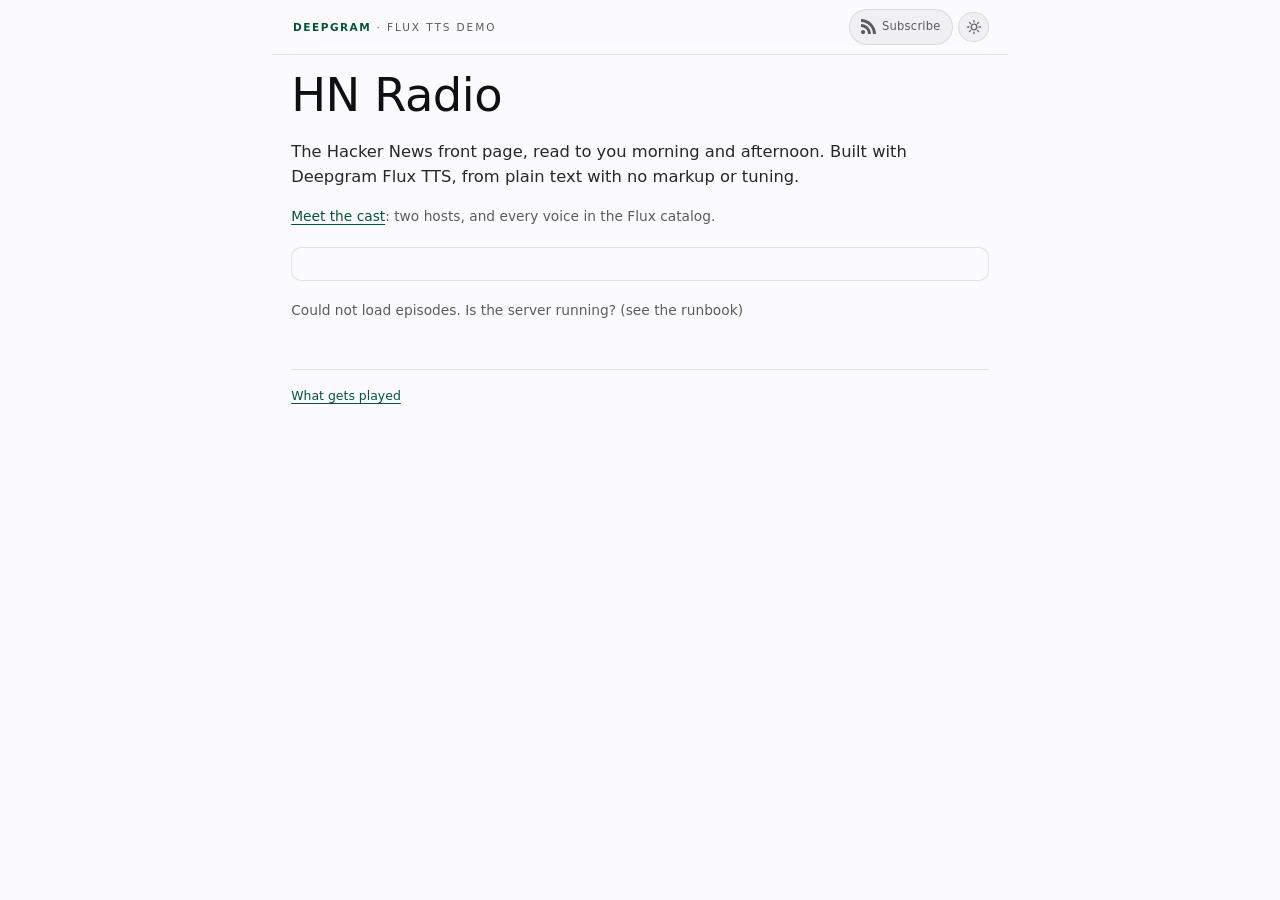
==== commit d7c5b1eb: "feat(web): two columns a day, and the ticker moves into the slot still to come The show went twice d" ====
--- a/web/index.html
+++ b/web/index.html
@@ -115,10 +115,11 @@
   <div class="hero-meta">
     <p class="hero-kicker">Latest episode</p>
     <h2 id="hero-title" class="hero-title">&nbsp;</h2>
-    <!-- Both trailing spans start empty and each carries its own separator, so an episode with
-         no plays and no cost block leaves no orphaned middot behind it. -->
+    <!-- The trailing span starts empty and carries its own separator, so an episode with no
+         plays leaves no orphaned middot behind it. There was a cost figure here too until
+         2026-09-16; per-episode price lives on the episode page now, not on this one. -->
     <p class="hero-sub"><span id="hero-date"></span><span id="hero-dur"></span><span
-        id="hero-plays" hidden></span><span id="hero-cost" class="hero-cost"></span></p>
+        id="hero-plays" hidden></span></p>
     <!-- Empty and aria-hidden until playback names someone, so a paused hero does not claim a
          speaker. role="status" so a screen reader hears the handoffs it cannot see either. -->
     <p class="hero-speaker" id="hero-speaker" role="status" hidden></p>
@@ -147,11 +148,11 @@
 <div id="status-board" class="status-board"></div>
 
 <h2 class="section-h" id="more-h" hidden>More episodes</h2>
-<!-- The cost sentence, said ONCE for the whole list. Every row below carries only the figure.
-     Filled from index.json's `totals` block and left hidden if the catalogue has no priced
-     episode in it. See the note above .catalog-cost in brand.css for why it is not per-row. -->
+<!-- What the catalogue cost, as one callout. Filled from index.json's `totals` block and left
+     hidden if nothing in it is priced. Per-episode prices were printed on each row until
+     2026-09-16 and are not any more; see the note above .catalog-cost in brand.css. -->
 <p class="catalog-cost" id="catalog-cost" hidden></p>
-<ul class="ep-list" id="episodes"><li class="muted">Loading episodes…</li></ul>
+<ul class="day-grid" id="episodes"><li class="muted">Loading episodes…</li></ul>
 
 <!-- The site's only footer, added with the play counter. The stats page is public and should be
      reachable, but it is a page ABOUT the site rather than part of it, and it was reading as a
@@ -463,10 +464,16 @@
   document.getElementById('subscribe-note').innerHTML =
     '<a href="cast.html">Meet the cast</a>: two hosts, and every voice in the Flux catalog.';
 
-  // One sentence for the whole catalogue: what the figures mean, then the two facts no single
-  // row can carry. Reads `totals` straight out of index.json and does no arithmetic of its own;
-  // hn_radio/manifest.py `_totals` is where those numbers are worked out, next to the definition
-  // of what a cost is.
+  // What the whole catalogue cost, as a callout above the list. Reads `totals` straight out of
+  // index.json and does no arithmetic of its own; hn_radio/manifest.py `_totals` is where those
+  // numbers are worked out, next to the definition of what a cost is.
+  //
+  // THE AGGREGATE ONLY, as of 2026-09-16. This used to open "Each figure below is what that
+  // episode cost..." and caption a price printed on every row. The per-row prices are gone (Sam:
+  // "that's actually not as useful as I thought it would be" -- 57 numbers two cents apart), so
+  // the sentence that introduced them had to go with them or it would be describing something
+  // that is not on the page. What is left is the part no single row could ever say, plus a pointer
+  // to where a per-episode price does live.
   //
   // "at the pace it has been publishing" and not "twice a day", because `episodes_per_day` is
   // measured off the last seven complete dates rather than read off the cron. The schedule has
@@ -477,15 +484,16 @@
     var el = document.getElementById('catalog-cost');
     if (!t.usd || !rowCount) return;   // stays hidden: nothing priced, or no list to caption
 
-    var html = 'Each figure below is what that episode cost to render with Deepgram Flux TTS, at '
-      + '<b>' + usd(t.rate_usd_per_1k, 4) + '</b> per 1,000 characters. '
-      + '<b>' + t.episodes + '</b> episodes so far, <b>' + usd(t.usd, 2) + '</b> of speech all in.';
+    var html = '<b>' + t.episodes + '</b> episodes so far, <b>' + usd(t.usd, 2)
+      + '</b> of Deepgram Flux text to speech all in, at <b>' + usd(t.rate_usd_per_1k, 4)
+      + '</b> per 1,000 characters.';
     if (t.days_per_credit) {
       html += ' The <b>' + usd(t.credit_usd, 0) + '</b> credit a new Deepgram account starts with'
         + ' would run this show for about <b>' + t.days_per_credit + '</b> days at the pace it has'
         + ' been publishing.';
     }
-    html += ' <a href="' + (t.pricing_url || 'https://deepgram.com/pricing')
+    html += ' Every episode page shows what that episode cost. '
+      + '<a href="' + (t.pricing_url || 'https://deepgram.com/pricing')
       + '" target="_blank" rel="noopener">See the rates</a>.';
     el.innerHTML = html;
     el.hidden = false;
@@ -498,15 +506,34 @@
     // their own episode page rather than playing here, so nothing competes for it.
     var audio = document.getElementById('hero-audio');
 
-    function longDate(id) {
-      // id is YYYY-MM-DD. Parse as local, not UTC: new Date('2026-08-07') is midnight UTC,
-      // which renders as the previous day for anyone west of Greenwich.
-      var p = String(id).split('-');
-      if (p.length !== 3) return id;
+    // Takes a bare YYYY-MM-DD, which is what `dayOf` hands it.
+    //
+    // IT USED TO TAKE THE EPISODE ID, and that quietly broke on 2026-09-04. The id gained an
+    // `-am` / `-pm` suffix when the show went twice daily, `split('-')` started returning four
+    // parts, the `length !== 3` guard returned the id unchanged, and every row on this page has
+    // been printing "2026-09-15-PM" instead of "SEPTEMBER 15, 2026" ever since. The guard was
+    // doing its job -- it refused to guess -- but nothing was watching what it fell back to.
+    //
+    // Parse as local, not UTC: new Date('2026-08-07') is midnight UTC, which renders as the
+    // previous day for anyone west of Greenwich.
+    function longDate(day) {
+      var p = String(day).split('-');
+      if (p.length !== 3) return day;
       var dt = new Date(+p[0], +p[1] - 1, +p[2]);
       return dt.toLocaleDateString(undefined, { month: 'long', day: 'numeric', year: 'numeric' })
                 .toUpperCase();
     }
+
+    // An episode id is `YYYY-MM-DD` with an optional `-am` / `-pm`. Both halves are read off it
+    // rather than published as fields, because the id IS the schedule: `cast.slot_of_episode_id`
+    // does the same thing server-side, and adding a column to index.json for something already
+    // encoded in the key is a second source of truth.
+    function dayOf(id) { return String(id).slice(0, 10); }
+    function slotOf(id) {
+      var rest = String(id).slice(10);
+      return rest === '-am' ? 'am' : rest === '-pm' ? 'pm' : 'full';
+    }
+    var SLOT_LABEL = { am: 'Morning Edition', pm: 'Afternoon Edition', full: 'Full day' };
 
     // "A very quick description", so the row does not carry a paragraph. The only per-episode
     // prose index.json publishes is `summary`, the writer's show-notes blurb (see
@@ -523,41 +550,60 @@
       return (sp > 60 ? cut.slice(0, sp) : cut).replace(/[\s,;:.\u2014-]+$/, '') + '\u2026';
     }
 
-    // The hero already presents episodes[0]; repeating it directly underneath read as a bug.
-    var more = d.episodes.slice(1);
-
-    // Filled in one pass after the rows exist, from a single /api/stats request. Building the
-    // rows first and decorating them second keeps the list rendering at full speed on a cold
-    // cache: the archive is readable before the counter has answered, and it stays readable if
-    // the counter never does.
+    // EVERY episode, including the one the hero is playing.
+    //
+    // This used to be `d.episodes.slice(1)`, on the stated grounds that "the hero already
+    // presents episodes[0]; repeating it directly underneath read as a bug". That was true of a
+    // flat list and is false of a dated grid, and keeping it would break the thing this grid
+    // exists for: the newest day's row has to show BOTH of its slots to say which one is still
+    // to come, and hiding the morning edition because it happens to be in the hero would render
+    // it as a day that never got one. A calendar showing today twice reads as a calendar.
+    var all = d.episodes;
+
+    // Filled in one pass after the cells exist, from a single /api/stats request. Building the
+    // cells first and decorating them second keeps rendering at full speed on a cold cache: the
+    // archive is readable before the counter has answered, and it stays readable if the counter
+    // never does.
     var countEls = {};
 
-    // A basic list: date, title, one-line description, and a link OUT to the episode page.
-    // NO playback down here, on purpose. There used to be a "Listen" BUTTON per row, and it
-    // retargeted the single player pinned at the top of the page instead of taking you to the
-    // episode. The affordance said "go here" and the behavior said "the thing at the top
-    // changed". A real <a href> is the honest version: keyboard reachable, middle-clickable,
-    // and it lands on the page that has the transcript, chapters and download.
-    more.forEach(function (e) {
+    // Group by date, newest first. index.json is already newest-first, so first-seen order is
+    // the order to render; a Map would do the same job with one more thing to explain.
+    var days = [];
+    var byDay = {};
+    all.forEach(function (e) {
+      var day = dayOf(e.id);
+      if (!byDay[day]) { byDay[day] = {}; days.push(day); }
+      byDay[day][slotOf(e.id)] = e;
+    });
+
+    // One cell: the edition label, the title, a blurb, and the link out.
+    //
+    // NO PLAYBACK IN A CELL, on purpose, and this is the third time that decision has been made
+    // on this page. There used to be a "Listen" BUTTON per row that retargeted the single player
+    // at the top instead of navigating; the affordance said "go here" and the behaviour said
+    // "the thing at the top changed". A real <a href> is keyboard reachable, middle-clickable,
+    // and lands on the page that has the transcript, the chapters and the cost.
+    function episodeCell(e, slot) {
       var href = 'episode.html?id=' + encodeURIComponent(e.id);
-      var li = document.createElement('li');
-
-      var kick = document.createElement('p'); kick.className = 'ep-date';
-      kick.textContent = longDate(e.id);
+      var cell = document.createElement('div');
+      cell.className = 'ep-cell' + (slot === 'full' ? ' ep-cell--full' : '');
+
+      var label = document.createElement('span');
+      label.className = 'ep-slot';
+      label.textContent = SLOT_LABEL[slot] || '';
       var plays = document.createElement('span');
       plays.className = 'ep-plays';
       plays.hidden = true;
-      kick.appendChild(plays);
+      label.appendChild(plays);
       countEls[e.id] = plays;
+      cell.appendChild(label);
 
       var h = document.createElement('h3'); h.className = 'ep-title';
       var link = document.createElement('a');
       link.href = href;
       link.textContent = e.title;
       h.appendChild(link);
-
-      li.appendChild(kick);
-      li.appendChild(h);
+      cell.appendChild(h);
 
       // Episodes written before the show had show notes carry an empty summary. No line beats a
       // blank one holding open the space where a line would be.
@@ -565,49 +611,120 @@
       if (blurb) {
         var sum = document.createElement('p'); sum.className = 'ep-summary';
         sum.textContent = blurb;
-        li.appendChild(sum);
+        cell.appendChild(sum);
       }
 
       var listen = document.createElement('a');
       listen.className = 'ep-listen-link';
       listen.href = href;
-      // The arrow says "this navigates" in a shape, not a color, and the accessible name says
+      // The arrow says "this navigates" in a shape, not a colour, and the accessible name says
       // it in words. Nothing here is distinguished by hue alone.
       //
       // The word is wrapped so the UNDERLINE can live on it alone. Underlining the whole anchor
-      // and opting the arrow out (the previous shape) also un-underlined the space between them,
-      // so the rule stopped a few pixels short of the arrow and left a visible gap.
+      // and opting the arrow out also un-underlined the space between them, so the rule stopped
+      // a few pixels short of the arrow and left a visible gap.
       listen.innerHTML = '<span class="ep-listen-label">Listen</span>'
         + '<span class="ep-listen-arrow" aria-hidden="true">&rarr;</span>';
       listen.setAttribute('aria-label', 'Listen to ' + e.title + ' on its episode page');
 
-      // The link and the figure share a baseline row. The figure is JUST the number: the words
-      // that explain it are in #catalog-cost above the list, said once. `aria-label` restores
-      // them for a screen reader, which gets no benefit from the visual grouping and would
-      // otherwise hear a bare dollar amount after every title.
       var foot = document.createElement('div'); foot.className = 'ep-foot';
       foot.appendChild(listen);
-      var epUsd = e.cost && e.cost.usd;
-      if (epUsd != null) {
-        var tag = document.createElement('span');
-        tag.className = 'ep-cost';
-        tag.textContent = usd(epUsd, 2);
-        tag.setAttribute('aria-label', 'Cost to render: ' + usd(epUsd, 2) + ' of Deepgram Flux TTS');
-        foot.appendChild(tag);
+      cell.appendChild(foot);
+      return cell;
+    }
+
+    // A slot in a PAST day that never got an episode. 2026-09-15 really is missing its morning
+    // edition, and this is deliberately NOT the upcoming cell: telling a reader an episode is
+    // coming for a day that is over would be a lie, and a gap in the archive is worth seeing.
+    function absentCell(slot) {
+      var cell = document.createElement('div');
+      cell.className = 'ep-cell ep-cell--absent';
+      var label = document.createElement('span');
+      label.className = 'ep-slot';
+      label.textContent = SLOT_LABEL[slot];
+      var note = document.createElement('p');
+      note.className = 'ep-absent-note';
+      note.textContent = 'No episode.';
+      cell.appendChild(label);
+      cell.appendChild(note);
+      return cell;
+    }
+
+    // THE UPCOMING SLOT, which is where the front-page ticker went.
+    //
+    // It is not a copy of the status board, it is THE status board: `#status-board` is moved into
+    // this cell with appendChild. The board is an IIFE further up this file that owns that
+    // element and holds references to its children, so relocating the node leaves it working --
+    // its poll loop, its ticker animation and its "generating / idle" copy all carry over. A
+    // second rendering of the same state would be a second thing to keep true.
+    //
+    // Moving rather than cloning also means there is exactly one of it. If the newest day is
+    // already complete there is no empty slot to fill, and the board simply stays where it is,
+    // above the grid; nothing has to decide between two homes at once.
+    function upcomingCell(slot, board) {
+      var cell = document.createElement('div');
+      cell.className = 'ep-cell ep-cell--upcoming';
+      var label = document.createElement('span');
+      label.className = 'ep-slot';
+      label.textContent = SLOT_LABEL[slot] + ' \u00b7 coming up';
+      cell.appendChild(label);
+      cell.appendChild(board);   // a move, not a copy
+      return cell;
+    }
+
+    // The board goes in the newest day's empty slot, and only there. `days[0]` is the newest
+    // date; a day with a `full` episode predates the two-edition schedule and has no empty slot
+    // to fill.
+    var board = document.getElementById('status-board');
+    var upcomingDay = null, upcomingSlot = null;
+    if (days.length && board) {
+      var newest = byDay[days[0]];
+      if (!newest.full) {
+        upcomingSlot = !newest.am ? 'am' : (!newest.pm ? 'pm' : null);
+        if (upcomingSlot) upcomingDay = days[0];
       }
-      li.appendChild(foot);
-
-      ul.appendChild(li);
+    }
+
+    days.forEach(function (day) {
+      var slots = byDay[day];
+      var row = document.createElement('li');
+      row.className = 'day-row';
+
+      // BOTH classes, and the second one is what puts the cells in the right columns.
+      // `.ep-date` is the shared kicker typography (block 8); `.day-date` is
+      // the `grid-column: 1 / -1` that makes the date its own full-width row. Without it the date
+      // occupies column 1, the morning edition gets pushed into column 2, and the afternoon wraps
+      // to the next row's column 1 -- which renders as the two editions swapped.
+      var kick = document.createElement('p');
+      kick.className = 'ep-date day-date';
+      kick.textContent = longDate(day);
+      row.appendChild(kick);
+
+      if (slots.full) {
+        // The pre-schedule era, 2026-08-01 to 2026-09-03: one episode for the whole day, so it
+        // spans both columns rather than being filed as a morning edition it predates.
+        row.appendChild(episodeCell(slots.full, 'full'));
+      } else {
+        ['am', 'pm'].forEach(function (slot) {
+          if (slots[slot]) {
+            row.appendChild(episodeCell(slots[slot], slot));
+          } else if (day === upcomingDay && slot === upcomingSlot) {
+            row.appendChild(upcomingCell(slot, board));
+          } else {
+            row.appendChild(absentCell(slot));
+          }
+        });
+      }
+      ul.appendChild(row);
     });
 
-    renderCatalogCost(d.totals, more.length);
-
-    if (more.length) {
+    renderCatalogCost(d.totals, days.length);
+
+    if (days.length) {
       document.getElementById('more-h').hidden = false;
     } else {
-      // Exactly one episode: the hero IS the catalogue. The heading stays hidden (its default),
-      // and the empty <ul> is hidden too, because it still carries the list's top margin and
-      // would leave an unexplained gap under the hero.
+      // No dated rows at all. The heading stays hidden (its default) and so does the empty
+      // <ul>, which still carries the grid's top margin and would leave an unexplained gap.
       ul.hidden = true;
     }
 
@@ -621,16 +738,6 @@
       document.getElementById('hero-date').textContent = latest.id;
       document.getElementById('hero-dur').textContent =
         ' · ' + mmss(hsecs);
-      // Two decimals here, four on the episode page. The hero is a glance -- "this costs cents,
-      // not dollars" is the whole message -- and the receipt on episode.html is where the digits
-      // that tell two episodes apart belong. The separator lives INSIDE this span so an episode
-      // with no cost block leaves no orphaned middot behind it.
-      var heroCost = document.getElementById('hero-cost');
-      var heroUsd = latest.cost && latest.cost.usd;
-      if (heroUsd != null) {
-        heroCost.innerHTML = ' · <span class="hero-cost-value">' + usd(heroUsd, 2)
-          + '</span> of Flux TTS';
-      }
       document.getElementById('hero-full').href = 'episode.html?id=' + encodeURIComponent(latest.id);
       hero.hidden = false;
 
--- a/web/brand.css
+++ b/web/brand.css
@@ -1416,20 +1416,15 @@
    already did. The row is three things now and the only playable episode on this
    page is the hero.
    ========================================================================= */
-.ep-list { list-style: none; padding: 0; margin: 0.6rem 0 0; }
-.ep-list li { display: block; padding: 1.15rem 0; border-bottom: 1px solid var(--dg-border); }
-.ep-list li:first-child { padding-top: 0.5rem; }
-/* Item 1 of the review notes: the last row drew a rule under itself, so the list
-   ended on a hairline hanging in space with nothing below it. Same under the
-   single "No episodes yet." row, where the rule was the only thing on screen
-   after the message. A separator between two rows is a separator; a separator
-   after the last one is a mistake. */
-.ep-list li:last-child { border-bottom: none; }
-
+/* The flat `.ep-list` that used to live here went with the day grid (block
+   15.8) on 2026-09-16. `.ep-date`, `.ep-summary` and the `.ep-listen-*` rules
+   below are still emitted, by `.ep-cell` instead of by a list row.
+
+   ONE RULE FROM IT IS WORTH CARRYING FORWARD rather than rediscovering: the
+   last row must not draw a separator under itself, or the list ends on a
+   hairline hanging in space with nothing below it. That was item 1 of the
+   review notes, and it is `.day-row:last-child { border-bottom: none }` now. */
 .ep-date { margin: 0 0 0.35rem; }
-.ep-list h3.ep-title { font-size: 1.14rem; margin: 0 0 0.35rem; line-height: 1.24; }
-.ep-list h3.ep-title a { color: var(--dg-text-primary); text-decoration: none; }
-.ep-list h3.ep-title a:hover { color: var(--dg-link); text-decoration: underline; }
 .ep-summary { font-size: 0.9rem; color: var(--dg-text-body); margin: 0 0 0.6rem; max-width: 40rem; }
 
 /* The row's one action, and it is a LINK, not a player. It replaced a filled
@@ -2525,29 +2520,54 @@
 }
 .cost-fine a { color: inherit; text-decoration: underline; text-underline-offset: 2px; }
 
-/* The hero's one-line version on index.html, inline after the duration. Same
-   mono figure as the receipt so the two read as the same measurement. */
-.hero-cost { white-space: nowrap; }
-.hero-cost-value {
-  font-family: var(--dg-font-mono);
-  font-variant-numeric: tabular-nums;
-}
-
-/* The catalogue's cost line, above the episode list, and the per-row figure.
-   THE ANTI-REPETITION RULE, written down because the obvious build breaks it.
-   Putting "this episode cost $0.24 to render with Deepgram Flux TTS" on every
-   row spells the same sentence twenty times under twenty numbers that differ by
-   two cents, which reads as boilerplate and teaches a reader to skip it. So the
-   SENTENCE is said once, here, above the list, and each row carries only the
-   part that varies: the figure, in mono, quiet, sitting beside the row's one
-   action. The aggregate in this line is then the thing no row can say, which is
-   what earns it the space. */
+/* The catalogue's cost callout, above the episode list.
+   A BOXED CALLOUT AND NOT A PARAGRAPH, because of what happened to the version
+   before it. This started as a caption for a price printed on every row, and
+   both the caption and the prices are gone: 57 numbers two cents apart taught a
+   reader to skip the one interesting figure in the set. What survives is the
+   aggregate, which no single row could ever state, and it earns a box rather
+   than small grey type under a heading precisely because it is now the only
+   place the landing page says anything about cost.
+   Same idiom as `.cost` in block 15.7 -- hairline, glass fill, panel radius --
+   so the two cost surfaces read as the same kind of object on two pages. It
+   stays text rather than becoming a figure row: four cells is a receipt for one
+   episode, and one sentence is the right weight for a catalogue. */
 .catalog-cost {
-  margin: 0 0 1rem;
-  font-size: 0.82rem;
-  line-height: 1.5;
+  margin: 0 0 1.4rem;
+  border: 1px solid var(--dg-border);
+  border-radius: var(--dg-shape-panel);
+  padding: 0.85rem 1rem;
+  font-size: 0.85rem;
+  line-height: 1.55;
   color: var(--dg-text-label);
   max-width: 44rem;
+  /* THE GREEN WASH, and it is built from --dg-accent-rgb rather than a second
+     literal green. That token exists in block 0 for exactly this: an accent at
+     an alpha, so a palette change carries here instead of leaving one hardcoded
+     #13ef95 behind. Two stops on a diagonal, 10% to 3%, over the panel fill it
+     already had -- enough to lift the box off the page, not enough to turn a
+     paragraph of grey type into a coloured panel.
+     Layer order matters: the gradient is FIRST so it sits over the flat fill
+     underneath it, and `background-color` stays as its own declaration so the
+     box is never transparent if a gradient fails to paint. */
+  background-image:
+    linear-gradient(135deg,
+      rgba(var(--dg-accent-rgb), 0.10) 0%,
+      rgba(var(--dg-accent-rgb), 0.03) 55%,
+      rgba(var(--dg-accent-rgb), 0) 100%);
+  background-color: var(--dg-bg-overlay);
+  -webkit-backdrop-filter: blur(var(--dg-glass-blur));
+  backdrop-filter: blur(var(--dg-glass-blur));
+}
+/* Light mode needs MORE alpha, not less. The same 10% over a near-white panel is
+   invisible, where over the dark app background it reads clearly. Measured by
+   eye in both themes rather than assumed symmetric. */
+html[data-theme="light"] .catalog-cost {
+  background-image:
+    linear-gradient(135deg,
+      rgba(var(--dg-accent-rgb), 0.22) 0%,
+      rgba(var(--dg-accent-rgb), 0.07) 55%,
+      rgba(var(--dg-accent-rgb), 0) 100%);
 }
 .catalog-cost b {
   font-family: var(--dg-font-mono);
@@ -2565,18 +2585,111 @@
   gap: 0.8rem;
   flex-wrap: wrap;
 }
-/* Quiet on purpose. It is a footnote to the row, not a second call to action,
-   and it must not compete with the Listen link it sits next to. */
-.ep-cost {
-  font-family: var(--dg-font-mono);
-  font-variant-numeric: tabular-nums;
-  font-size: 0.76rem;
+/* ============================================================================
+   BLOCK 15.8 -- THE DAY GRID. The episode catalogue as one row per date, with
+   the Morning Edition on the left and the Afternoon Edition on the right.
+
+   WHY A GRID AND NOT A LIST. The show went twice daily on 2026-09-04, and a
+   flat newest-first list renders that as "Afternoon, Morning, Afternoon,
+   Morning" -- the reader has to parse the suffix on every row to work out
+   which half of which day they are looking at. Two columns make the shape of
+   the schedule the shape of the page, and a gap in it becomes visible instead
+   of being an absence you would have to notice.
+
+   THREE CELL STATES, and the difference between the last two is the point:
+     .ep-cell            an episode
+     .ep-cell--upcoming  the slot the next episode will land in. It holds the
+                         status board, so "being processed, coming soon" is
+                         said by the thing that actually knows.
+     .ep-cell--absent    a slot in a PAST day that never got an episode. Quiet,
+                         honest, and deliberately not the same as upcoming:
+                         2026-09-15 really is missing its morning edition, and
+                         telling a reader that one is coming would be a lie.
+
+   The pre-schedule era (2026-08-01 to 2026-09-03) is one episode for the whole
+   day, and those span both columns rather than being filed as a morning
+   edition they predate.
+   ========================================================================= */
+.day-grid { list-style: none; padding: 0; margin: 0.6rem 0 0; }
+
+.day-row {
+  display: grid;
+  /* minmax(0, 1fr) and not 1fr: a long headline in a grid child with implicit
+     min-width:auto refuses to shrink below its content and pushes the second
+     column off the page. This is the one that actually bites in two-column
+     text layouts. */
+  grid-template-columns: repeat(2, minmax(0, 1fr));
+  gap: 0 1.6rem;
+  padding: 1.15rem 0;
+  border-bottom: 1px solid var(--dg-border);
+}
+.day-row:last-child { border-bottom: none; }
+
+/* The date, once per row, above both cells rather than repeated in each. */
+.day-date {
+  grid-column: 1 / -1;
+  margin: 0 0 0.7rem;
+}
+
+.ep-cell { min-width: 0; }
+.ep-cell--full { grid-column: 1 / -1; }
+
+/* Which edition this cell is, so a single-episode day or an empty slot still
+   says which half of the day it belongs to. */
+.ep-slot {
+  display: block;
+  font-family: var(--dg-font-ui);
+  font-size: 0.66rem;
+  font-weight: var(--dg-weight-bold);
+  letter-spacing: 0.12em;
+  text-transform: uppercase;
   color: var(--dg-text-label);
+  margin: 0 0 0.3rem;
+}
+
+.ep-cell h3.ep-title { font-size: 1.05rem; margin: 0 0 0.35rem; line-height: 1.26; }
+.ep-cell h3.ep-title a { color: var(--dg-text-primary); text-decoration: none; }
+.ep-cell h3.ep-title a:hover { color: var(--dg-link); text-decoration: underline; }
+.ep-cell .ep-summary { font-size: 0.86rem; margin: 0 0 0.55rem; max-width: none; }
+
+/* An absent past slot. No border, no box: it is the absence of a thing, and
+   drawing a container around nothing makes it look like a failed load. */
+.ep-cell--absent .ep-slot { opacity: 0.55; }
+.ep-absent-note {
+  margin: 0;
+  font-size: 0.82rem;
+  color: var(--dg-text-label);
+  opacity: 0.7;
+}
+
+/* The upcoming slot. It holds #status-board, which brings its own styling from
+   block 9, so this only has to make room for it and label it. */
+.ep-cell--upcoming .ep-slot { color: var(--dg-state-live); }
+html[data-theme="light"] .ep-cell--upcoming .ep-slot { color: var(--dg-accent-on-light); }
+
+/* One column on a phone. The two editions become two stacked cells, each still
+   labelled, which is why .ep-slot is not a desktop-only affordance. */
+@media (max-width: 40rem) {
+  .day-row { grid-template-columns: minmax(0, 1fr); gap: 1.1rem 0; }
+  .ep-cell--full { grid-column: auto; }
 }
 
 /* ============================================================================
    BLOCK 16 -- WHAT WAS REMOVED, AND WHY, SO IT IS NOT RE-ADDED BY ACCIDENT.
 
+   .ep-cost        a per-episode price on each row of the landing page, and
+   .hero-cost      the same figure on the hero. Both shipped 2026-09-16 and were
+   .hero-cost-value
+                   removed the same day. They were not wrong, they were not
+                   interesting: every episode costs within about two cents of
+                   every other, so 57 rows of "$0.25" read as a column of the
+                   same number and buried the one figure that does say
+                   something, which is what the catalogue costs in total. That
+                   aggregate is `.catalog-cost` above, and a per-episode price
+                   still has a home on episode.html, where `.cost` has room to
+                   print the rate and the character count beside it. If a row
+                   price comes back, the question to answer first is what a
+                   reader learns from the fifty-seventh one.
    .ep-play        per-row play button. The rows became links on 2026-08-20 and
                    the hero is the only player on the landing page; nothing has
                    emitted this class since.
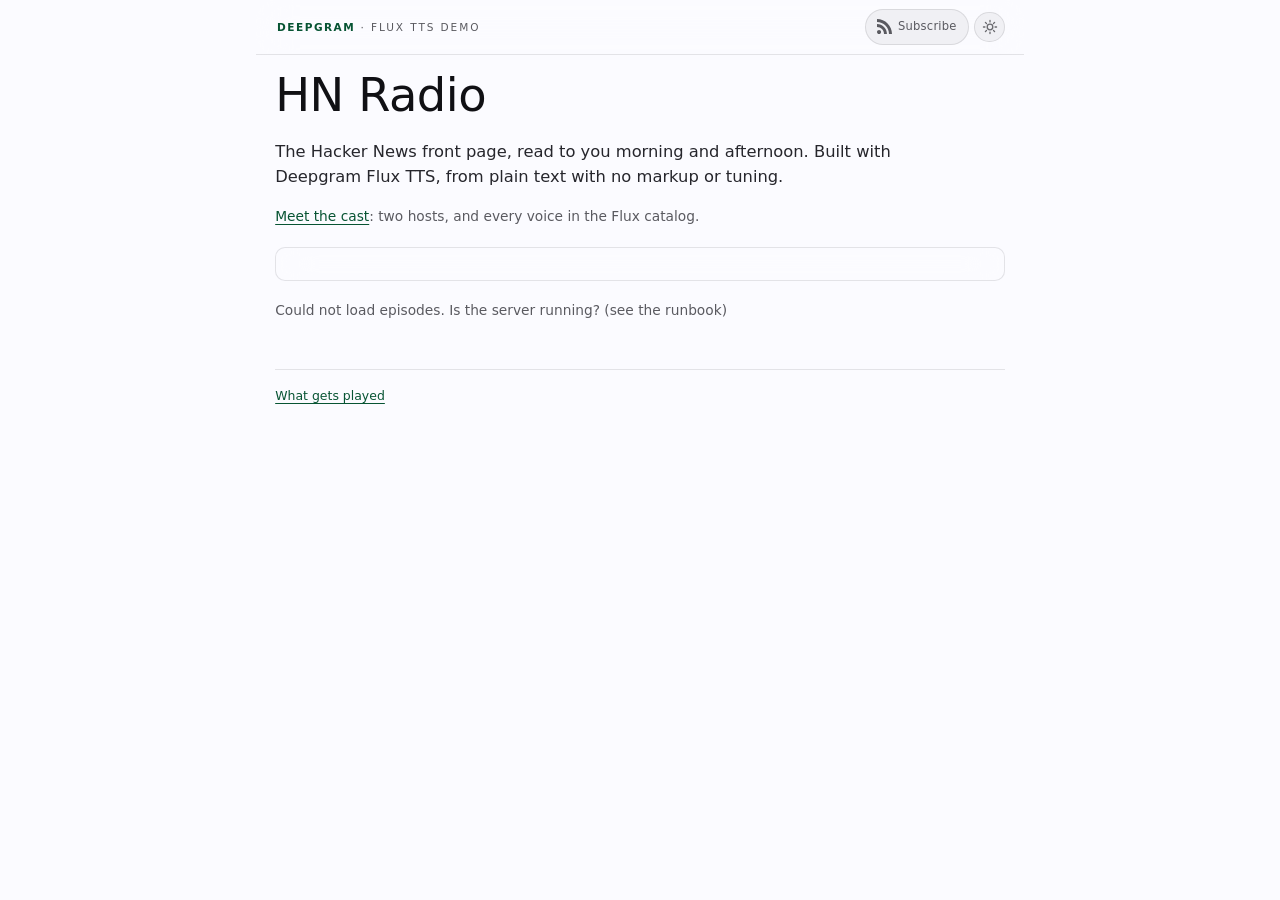
==== commit 1c5ac3a3: "feat(web): center the cost callout and drop the line pointing at the episode page Two small things. " ====
--- a/web/index.html
+++ b/web/index.html
@@ -409,12 +409,53 @@
     var n = tickerHost.getAttribute('data-count');
     var bits = [];
     if (idle && n && n !== '0') bits.push('top ' + n + ' on the front page');
-    bits.push('daily run 3am Pacific' + (st.next_run ? ', next ' + until(st.next_run) : ''));
-    if (st.last_completed) bits.push('last episode ' + st.last_completed.episode + ' ' + ago(st.last_completed.at));
+    // IT USED TO SAY "daily run 3am Pacific", which stopped being true on 2026-09-04 and stayed
+    // on the page for twelve days. The schedule is not restated here at all now: the countdown
+    // that matters is the one in the upcoming column, filled just below, and a second copy of the
+    // hours in this sentence is how the first wrong one survived so long.
+    if (st.last_completed) {
+      bits.push('last episode ' + st.last_completed.episode + ' ' + ago(st.last_completed.at));
+    }
     meta.innerHTML = bits.join(' &middot; ');
+
+    // The upcoming column's own timer. The board owns it because the board is what polls
+    // `/api/status`; the grid built the element and left it empty rather than guessing.
+    //
+    // `next_runs` is per slot, which is the whole point: at 09:00 the sooner run is this
+    // afternoon's, and the old single `next_run` pointed at tomorrow's 3am and said "in 18h" in a
+    // column waiting on something six hours away.
+    var nextEl = document.getElementById('ep-next-run');
+    if (nextEl) {
+      var slot = nextEl.getAttribute('data-slot');
+      var at = st.next_runs && st.next_runs[slot];
+      if (ACTIVE[st.state] && !stalled) {
+        nextEl.innerHTML = 'Rendering now.';
+      } else if (stalled) {
+        // Say nothing hopeful. The board directly below is already showing the stall.
+        nextEl.innerHTML = '';
+      } else if (at) {
+        // `until` returns "in 2h", so the "in" is lifted out of the mono span: leaving it in
+        // renders as "Renders  in 2h" -- the proportional space plus the mono one reads as a
+        // double space, which is the kind of thing that looks like a template bug.
+        nextEl.innerHTML = 'Renders in <b>' + esc(until(at).replace(/^in /, ''))
+          + '</b>, at ' + esc(clockLabel(at)) + ' Pacific.';
+      }
+    }
 
     var want = cadence(st);
     if (want !== mode) { mode = want; clearInterval(timer); timer = setInterval(poll, want); }
+  }
+
+  // "3 PM" from an ISO timestamp the server built in Pacific. Formatted in the ORIGINAL offset
+  // rather than the reader's, because the sentence says "Pacific" straight after it: converting
+  // to local time and then labelling it Pacific would be worse than either on its own.
+  function clockLabel(iso) {
+    var m = /T(\d{2}):(\d{2})/.exec(String(iso));
+    if (!m) return '';
+    var h = +m[1];
+    var suffix = h < 12 ? 'AM' : 'PM';
+    var h12 = h % 12 === 0 ? 12 : h % 12;
+    return h12 + (m[2] === '00' ? '' : ':' + m[2]) + ' ' + suffix;
   }
 
   function cadence(st) {
@@ -492,8 +533,7 @@
         + ' would run this show for about <b>' + t.days_per_credit + '</b> days at the pace it has'
         + ' been publishing.';
     }
-    html += ' Every episode page shows what that episode cost. '
-      + '<a href="' + (t.pricing_url || 'https://deepgram.com/pricing')
+    html += ' <a href="' + (t.pricing_url || 'https://deepgram.com/pricing')
       + '" target="_blank" rel="noopener">See the rates</a>.';
     el.innerHTML = html;
     el.hidden = false;
@@ -586,7 +626,9 @@
     function episodeCell(e, slot) {
       var href = 'episode.html?id=' + encodeURIComponent(e.id);
       var cell = document.createElement('div');
-      cell.className = 'ep-cell' + (slot === 'full' ? ' ep-cell--full' : '');
+      // `--linked` turns the whole tile into the click target, via a stretched pseudo-element on
+      // the Listen link (see brand.css). Only tiles with an episode in them get it.
+      cell.className = 'ep-cell ep-cell--linked' + (slot === 'full' ? ' ep-cell--full' : '');
 
       var label = document.createElement('span');
       label.className = 'ep-slot';
@@ -636,7 +678,21 @@
     // A slot in a PAST day that never got an episode. 2026-09-15 really is missing its morning
     // edition, and this is deliberately NOT the upcoming cell: telling a reader an episode is
     // coming for a day that is over would be a lie, and a gap in the archive is worth seeing.
-    function absentCell(slot) {
+    //
+    // WHAT ELSE COULD GO HERE, since Sam asked. Three things were considered and rejected:
+    //
+    //   The reason it failed. `status.json` holds ONE record, the last run, so the archive has no
+    //   per-day failure history to read. Publishing one would mean the pipeline writing a
+    //   tombstone per missed run, which is a real feature and not a label.
+    //   The stories it would have covered. `/api/trending` is a live snapshot with no history, so
+    //   there is nothing to show for a window that closed days ago.
+    //   A retry button. There is no endpoint, the render costs real money, and a listener is not
+    //   the person who should decide to spend it.
+    //
+    // So it says no episode, and then does the one genuinely useful thing available: points at
+    // the OTHER edition from the same day, which is what a reader who came for that date
+    // actually wants. `sibling` is null when the day lost both, and then it just says no episode.
+    function absentCell(slot, sibling) {
       var cell = document.createElement('div');
       cell.className = 'ep-cell ep-cell--absent';
       var label = document.createElement('span');
@@ -644,7 +700,16 @@
       label.textContent = SLOT_LABEL[slot];
       var note = document.createElement('p');
       note.className = 'ep-absent-note';
-      note.textContent = 'No episode.';
+      if (sibling) {
+        note.textContent = 'No episode. ';
+        var a = document.createElement('a');
+        a.href = 'episode.html?id=' + encodeURIComponent(sibling.id);
+        a.textContent = 'The ' + SLOT_LABEL[slotOf(sibling.id)].toLowerCase() + ' covered this day';
+        note.appendChild(a);
+        note.appendChild(document.createTextNode('.'));
+      } else {
+        note.textContent = 'No episode aired.';
+      }
       cell.appendChild(label);
       cell.appendChild(note);
       return cell;
@@ -668,6 +733,15 @@
       label.className = 'ep-slot';
       label.textContent = SLOT_LABEL[slot] + ' \u00b7 coming up';
       cell.appendChild(label);
+      // THIS SLOT'S OWN COUNTDOWN, filled by the status board's poll (it is the thing that has
+      // `/api/status`, and one fetch is enough for both). Empty until the first poll answers
+      // rather than showing a guess, and `data-slot` is how the board finds it without this
+      // function and that one sharing a variable across two IIFEs.
+      var next = document.createElement('p');
+      next.className = 'ep-next-run';
+      next.id = 'ep-next-run';
+      next.setAttribute('data-slot', slot);
+      cell.appendChild(next);
       cell.appendChild(board);   // a move, not a copy
       return cell;
     }
@@ -711,7 +785,7 @@
           } else if (day === upcomingDay && slot === upcomingSlot) {
             row.appendChild(upcomingCell(slot, board));
           } else {
-            row.appendChild(absentCell(slot));
+            row.appendChild(absentCell(slot, slots[slot === 'am' ? 'pm' : 'am'] || null));
           }
         });
       }
--- a/web/brand.css
+++ b/web/brand.css
@@ -577,8 +577,32 @@
 
   /* Layout, one place. The content column and the gutter it sits in; the
      masthead cancels the gutter with a negative margin derived from this. */
-  --dg-col: 46rem;
+
+  /* 60% of the viewport, floored so it never gets narrower than the 46rem this
+     was fixed at, and capped so an ultrawide monitor does not get a 2000px
+     headline. Sam asked for the 60%; the two bounds are the parts he asked to
+     be reasonable about.
+
+     THE FLOOR IS NOT REDUNDANT AND IT IS NOT THERE FOR PHONES. 60vw is narrower
+     than 46rem on anything below about 1230px, which includes every laptop
+     screen at less than full width, and clamping up to 46rem there keeps those
+     exactly as they are today. On a phone the floor exceeds the viewport
+     entirely, which is harmless: a max-width wider than the screen just means
+     the element fills it, and `--dg-gutter` is what keeps the text off the edge.
+
+     Roughly: 1440px -> 54rem, 1920px -> 72rem, 2560px and up -> 78rem. */
+  --dg-col: clamp(46rem, 60vw, 78rem);
   --dg-gutter: 1.2rem;
+
+  /* The prose measure, which is NOT the column and must not follow it.
+     46rem of column was about 95 characters of body text, near the top of what
+     is comfortable. At 78rem the same paragraph runs past 150, and a transcript
+     is the worst case because it is the thing people actually read line by line.
+     So the column widens for LAYOUT -- two episode tiles side by side, four cost
+     figures in a row -- and every run of prose keeps the measure it already had.
+     Used by the transcript lines, the show notes, the disclaimer and the fine
+     print under the receipt. */
+  --dg-measure: 46rem;
 }
 
 /* On a light ground the accent is a fill, not an ink: #13ef95 is 1.52:1 on white.
@@ -786,6 +810,11 @@
   border-radius: 0 var(--dg-shape-control) var(--dg-shape-control) 0;
   padding: 0.5rem 0.8rem;
   margin: 0.6rem 0 0;
+  /* The BOX is measured, not the text inside it. A `.note` is prose end to end,
+     so a full-width box with a measured paragraph in it would be mostly empty
+     border. The receipt above it does the opposite, because its content is four
+     figures in a row and genuinely wants the width. */
+  max-width: var(--dg-measure);
 }
 pre.note { white-space: pre-wrap; word-break: break-word; font-size: 0.74rem; }
 
@@ -1619,26 +1648,6 @@
 button.btn.primary:hover { filter: brightness(1.08); }
 button.btn.primary:disabled { opacity: 0.45; cursor: default; filter: none; }
 
-.tab {
-  font: inherit;
-  font-size: 0.84rem;
-  padding: 0.35rem 0.9rem;
-  color: var(--dg-text-label);
-  background: transparent;
-  border: 1px solid var(--dg-border);
-  border-radius: var(--dg-shape-pill);
-  cursor: pointer;
-  transition: color var(--dg-anim-fast) var(--dg-anim-ease),
-              border-color var(--dg-anim-fast) var(--dg-anim-ease);
-}
-.tab:hover { color: var(--dg-text-primary); border-color: var(--dg-border-hover); }
-/* The active tab is bolder AND brighter AND outlined, three cues, so it is not
-   colour doing the work on its own. */
-.tab.active {
-  color: var(--dg-text-primary);
-  border-color: var(--dg-border-selected);
-  font-weight: var(--dg-weight-medium);
-}
 
 .preset-btn {
   font: inherit;
@@ -1701,7 +1710,7 @@
 audio { width: 100%; margin: 0.6rem 0 0.4rem; }
 
 /* ============================================================================
-   BLOCK 11 -- EPISODE CONSOLE. Player, chapter dots and the Recast call to
+   BLOCK 11 -- EPISODE CONSOLE. Player and chapter dots. The Recast call to
    action, pinned as one block. It has to be contiguous to stick as a unit,
    which is why the disclaimer and summary sit below it.
    ========================================================================= */
@@ -1746,8 +1755,6 @@
    used to be that spacer; with it gone the readout would otherwise sit glued to
    the orb, and a player's elapsed time belongs at the far end of its row. */
 .transport-time { flex: none; margin-left: auto; font-size: 0.76rem; color: var(--dg-text-label); }
-.console-actions { display: flex; align-items: center; gap: 0.6rem; margin-top: 0.55rem; flex-wrap: wrap; }
-.console-hint { font-size: 0.72rem; color: var(--dg-text-label); }
 .console .chapter-strip { margin: 0.55rem 0 0; }
 
 /* Narrow, the console keeps sticking but the viewport it sticks to is short and
@@ -1771,17 +1778,6 @@
    discoverable. It is decoration on a control, not a signal about data, so an
    idle loop is honest here. Reuses the pack's 6s identity cycle rather than
    inventing a third tempo. */
-.recast-cta {
-  color: var(--dg-text-primary);
-  border-color: var(--dg-border-selected);
-  font-weight: var(--dg-weight-medium);
-  animation: dg-cta-glow var(--dg-anim-breathe) var(--dg-anim-ease) infinite;
-}
-@keyframes dg-cta-glow {
-  0%, 100% { box-shadow: 0 0 0 0 rgba(var(--dg-accent-rgb), 0.4); }
-  50%      { box-shadow: 0 0 0 5px rgba(var(--dg-accent-rgb), 0); }
-}
-.recast-cta:hover { background: rgba(var(--dg-accent-rgb), 0.1); }
 
 /* Chapter strip: one numbered dot per chapter, replacing the old repeated list
    of titles. The titles already head each block below, so repeating them at the
@@ -1904,7 +1900,10 @@
   font-size: 0.66rem;
   color: var(--dg-text-disabled);
 }
-.seg .text { font-size: 0.94rem; color: var(--dg-text-body); }
+/* max-width, not a narrower grid column: the row's play button and timestamp
+   stay pinned left where a reader's eye already expects them, and only the words
+   are measured. See --dg-measure. */
+.seg .text { font-size: 0.94rem; color: var(--dg-text-body); max-width: var(--dg-measure); }
 .seg.commenter .text { font-style: italic; }
 .ts { font-size: 0.64rem; color: var(--dg-text-label); }
 
@@ -1945,55 +1944,8 @@
 .seg[data-voice] .icon:hover,
 .seg[data-desk] .icon:hover { color: var(--v-on); border-color: var(--v-on); }
 
-.summary { font-size: 0.94rem; color: var(--dg-text-body); margin: 0.7rem 0 0; }
-
-/* ============================================================================
-   BLOCK 13 -- RECAST TABLE.
-   ========================================================================= */
-.recast-table { width: 100%; border-collapse: collapse; margin: 0.6rem 0; }
-.recast-table th {
-  text-align: left;
-  font-size: 0.66rem;
-  letter-spacing: 0.14em;
-  text-transform: uppercase;
-  color: var(--dg-text-label);
-  border-bottom: 1px solid var(--dg-border);
-  padding: 0.4rem;
-}
-.recast-table td { padding: 0.45rem 0.4rem; border-bottom: 1px solid var(--dg-border); vertical-align: middle; }
-.recast-table tbody tr:last-child td { border-bottom: none; }
-.slot-row .c-slot { font-weight: var(--dg-weight-medium); font-size: 0.86rem; white-space: nowrap; }
-/* Name, family badge and a sample button on one line. Flex rather than three
-   inline children with text nodes between them: the cell wrapped its button onto
-   a second row for whichever seat had a family label, so two structurally
-   identical rows sat at different heights. */
-.slot-row .c-current { white-space: nowrap; }
-.slot-row .c-current .vn { font-size: 0.86rem; }
-.slot-row .c-current .fam { font-family: var(--dg-font-mono); font-size: 0.64rem; color: var(--dg-text-disabled); }
-.slot-row .c-current button.btn { padding: 0.2rem 0.5rem; font-size: 0.7rem; vertical-align: middle; }
-.slot-row .c-recast { width: 42%; }
-.slot-row .c-recast select { width: 100%; min-width: 11rem; }
-.slot-row .c-sample { width: 2.4rem; text-align: right; }
-/* The row's state is carried by the WORDS in .c-mark ("will re-render" /
-   "unchanged" / "no lines to recast"), and a voice already held by the other
-   seat is a disabled <option> whose label says "(taken by the Showrunner)". The
-   tint and the brighter text below are redundant with those, never the only
-   signal: this page has to be readable with no colour perception at all. */
-.slot-row .c-mark { width: 8.5rem; }
-.slot-row .c-mark .mark {
-  font-size: 0.68rem;
-  letter-spacing: 0.08em;
-  text-transform: uppercase;
-  color: var(--dg-text-label);
-}
-.slot-row.changed { background: rgba(var(--dg-accent-rgb), 0.09); }
-.slot-row.changed .c-slot { color: var(--dg-text-primary); }
-.slot-row.changed .c-mark .mark { color: var(--dg-text-primary); font-weight: var(--dg-weight-bold); }
-/* A role with no lines in this episode, so nothing to recast. Struck through as
-   well as dimmed, so "this seat is not available" is legible without relying on
-   the opacity reading as "off". */
-.slot-row .c-recast select:disabled { opacity: 0.5; cursor: not-allowed; text-decoration: line-through; }
-.recast-actions { display: flex; gap: 0.5rem; align-items: center; margin-top: 1rem; flex-wrap: wrap; }
+.summary { font-size: 0.94rem; color: var(--dg-text-body); margin: 0.7rem 0 0;
+           max-width: var(--dg-measure); }
 
 /* ============================================================================
    BLOCK 14 -- CAST CARDS.
@@ -2510,6 +2462,9 @@
 /* The caveats. Small, but never hidden behind a disclosure: "this is the TTS
    line item and not the whole show" is the difference between a figure that is
    honest and one that is marketing. */
+/* The caveats are prose, so they are measured even though the figure row above
+   them is not. The rule above them still spans the box, which is what keeps them
+   reading as part of the receipt rather than as a detached paragraph. */
 .cost-fine {
   margin: 0.8rem 0 0;
   padding-top: 0.6rem;
@@ -2517,6 +2472,7 @@
   font-size: 0.72rem;
   line-height: 1.45;
   color: var(--dg-text-label);
+  max-width: var(--dg-measure);
 }
 .cost-fine a { color: inherit; text-decoration: underline; text-underline-offset: 2px; }
 
@@ -2533,7 +2489,13 @@
    stays text rather than becoming a figure row: four cells is a receipt for one
    episode, and one sentence is the right weight for a catalogue. */
 .catalog-cost {
-  margin: 0 0 1.4rem;
+  /* Centered in the column, not filling it. The box is capped at 44rem by the
+     measure below while the column is up to 78rem, so left-aligning it hung the
+     whole thing off one edge with a third of the row empty beside it. `auto`
+     on the inline sides rather than `text-align: center`: the box centers, the
+     sentence inside it stays ranged left, because centered prose of three lines
+     gives every line a different starting point to find. */
+  margin: 0 auto 1.4rem;
   border: 1px solid var(--dg-border);
   border-radius: var(--dg-shape-panel);
   padding: 0.85rem 1rem;
@@ -2619,19 +2581,139 @@
      column off the page. This is the one that actually bites in two-column
      text layouts. */
   grid-template-columns: repeat(2, minmax(0, 1fr));
-  gap: 0 1.6rem;
-  padding: 1.15rem 0;
-  border-bottom: 1px solid var(--dg-border);
-}
-.day-row:last-child { border-bottom: none; }
+  gap: 0.9rem 1.1rem;
+  padding: 0.5rem 0 1.1rem;
+}
+/* NO SEPARATOR BETWEEN ROWS ANY MORE. The cells became tiles with their own
+   edges, and a hairline across the page as well gave every row a box inside a
+   box. The date kicker is what separates one day from the next now. */
 
 /* The date, once per row, above both cells rather than repeated in each. */
 .day-date {
   grid-column: 1 / -1;
-  margin: 0 0 0.7rem;
-}
-
-.ep-cell { min-width: 0; }
+  margin: 0 0 0.1rem;
+}
+
+/* ---- the tile ------------------------------------------------------------
+   Each episode is its own card, and it LIFTS on hover.
+
+   `translateY(-3px)` plus a shadow, not `scale()`. Scaling a card that is
+   mostly type resamples every glyph in it, which on a subpixel-antialiased
+   headline reads as a moment of blur rather than a moment of depth; moving it
+   and putting a shadow under it is the same cue with none of that. It is also
+   why the transform is on the tile and not on a wrapper: one compositor layer,
+   no text reflow.
+
+   The gradient is the same construction as `.catalog-cost`, one step lighter:
+   `--dg-accent-rgb` at a low alpha over the panel fill, so a tile reads as
+   raised against the near-black page without becoming a green box. Dark mode
+   needs less of it than light, same asymmetry as the callout.
+   -------------------------------------------------------------------------- */
+.ep-cell {
+  min-width: 0;
+  position: relative;
+  border: 1px solid var(--dg-border);
+  border-radius: var(--dg-shape-panel);
+  padding: 0.9rem 1rem 1rem;
+  background-image:
+    linear-gradient(160deg,
+      rgba(var(--dg-accent-rgb), 0.055) 0%,
+      rgba(var(--dg-accent-rgb), 0.015) 45%,
+      rgba(var(--dg-accent-rgb), 0) 100%);
+  background-color: var(--dg-bg-panel);
+  transition:
+    transform var(--dg-anim-fast) var(--dg-anim-ease),
+    box-shadow var(--dg-anim-fast) var(--dg-anim-ease),
+    border-color var(--dg-anim-fast) var(--dg-anim-ease);
+}
+html[data-theme="light"] .ep-cell {
+  background-image:
+    linear-gradient(160deg,
+      rgba(var(--dg-accent-rgb), 0.16) 0%,
+      rgba(var(--dg-accent-rgb), 0.05) 45%,
+      rgba(var(--dg-accent-rgb), 0) 100%);
+}
+
+/* :focus-within as well as :hover, so tabbing to the Listen link lifts the tile
+   it is in. Without it a keyboard reader gets the focus ring and none of the
+   depth cue a mouse reader gets for free. */
+.ep-cell:hover,
+.ep-cell:focus-within {
+  transform: translateY(-3px);
+  border-color: rgba(var(--dg-accent-rgb), 0.38);
+  box-shadow:
+    0 10px 24px -8px rgba(0, 0, 0, 0.55),
+    0 0 0 1px rgba(var(--dg-accent-rgb), 0.08);
+}
+html[data-theme="light"] .ep-cell:hover,
+html[data-theme="light"] .ep-cell:focus-within {
+  box-shadow:
+    0 10px 24px -10px rgba(16, 16, 20, 0.22),
+    0 0 0 1px rgba(var(--dg-accent-rgb), 0.18);
+}
+
+/* A tile with no episode in it does not lift, and does not pretend to be one:
+   nothing in it is clickable, so depth would be an affordance for nothing.
+
+   `align-self: start` so it sizes to its own content instead of stretching to
+   match the episode beside it. Grid's default stretch is right for two real
+   tiles -- a pair of equal cards reads as a pair -- and wrong for this one,
+   where it drew a dashed box four lines deep around one line of "No episode".
+   The upcoming tile opts out too, because the status board inside it is however
+   tall the front page happens to be today. */
+.ep-cell--absent,
+.ep-cell--upcoming {
+  align-self: start;
+  background-image: none;
+  background-color: transparent;
+  border-style: dashed;
+}
+.ep-cell--absent:hover,
+.ep-cell--absent:focus-within,
+.ep-cell--upcoming:hover,
+.ep-cell--upcoming:focus-within {
+  transform: none;
+  box-shadow: none;
+  border-color: var(--dg-border);
+}
+.ep-cell--upcoming:hover,
+.ep-cell--upcoming:focus-within { border-color: rgba(var(--dg-accent-rgb), 0.3); }
+
+/* A COLUMN, so the action can sit on the floor of the tile.
+   Grid stretches both cells in a row to the tallest, which is right -- a pair of
+   equal cards reads as a pair -- but it left the shorter tile's Listen link
+   floating in the middle with dead space under it. Worst case is the newest
+   row, where the upcoming cell holds a 96px ticker and set a 234px row against
+   a tile whose content ended at 156px. `margin-top: auto` on the footer pushes
+   it to the bottom instead, so the two links in a row line up with each other
+   and the space reads as card padding rather than as a tile that came up short. */
+.ep-cell--linked {
+  display: flex;
+  flex-direction: column;
+}
+.ep-cell--linked .ep-foot { margin-top: auto; }
+
+/* The whole tile is the link target. A stretched pseudo-element over the card
+   rather than wrapping the card in an <a>, because the card contains a heading
+   and a second link and nesting interactive content inside an anchor is
+   invalid and unusable with a screen reader. This keeps exactly one anchor in
+   the accessibility tree and lets the rest of the card be inert. */
+.ep-cell--linked .ep-listen-link::after {
+  content: "";
+  position: absolute;
+  inset: 0;
+  border-radius: inherit;
+}
+/* ...which means the title link would be unreachable underneath it, so it is
+   lifted back above. Both point at the same episode page. */
+.ep-cell--linked h3.ep-title a { position: relative; z-index: 1; }
+
+@media (prefers-reduced-motion: reduce) {
+  .ep-cell { transition: none; }
+  .ep-cell:hover,
+  .ep-cell:focus-within { transform: none; }
+}
+
 .ep-cell--full { grid-column: 1 / -1; }
 
 /* Which edition this cell is, so a single-episode day or an empty slot still
@@ -2658,14 +2740,37 @@
 .ep-absent-note {
   margin: 0;
   font-size: 0.82rem;
+  line-height: 1.5;
   color: var(--dg-text-label);
-  opacity: 0.7;
+}
+.ep-absent-note a { color: var(--dg-link); }
+/* The run countdown in an upcoming tile. Mono for the figure so "in 2h 40m"
+   does not reflow the line every minute as the digits change width. */
+.ep-next-run {
+  margin: 0 0 0.6rem;
+  font-size: 0.82rem;
+  line-height: 1.5;
+  color: var(--dg-text-body);
+}
+.ep-next-run b {
+  font-family: var(--dg-font-mono);
+  font-variant-numeric: tabular-nums;
+  font-weight: var(--dg-weight-medium);
+  color: var(--dg-text-primary);
 }
 
 /* The upcoming slot. It holds #status-board, which brings its own styling from
    block 9, so this only has to make room for it and label it. */
 .ep-cell--upcoming .ep-slot { color: var(--dg-state-live); }
 html[data-theme="light"] .ep-cell--upcoming .ep-slot { color: var(--dg-accent-on-light); }
+/* The board brings its own panel from block 9. Inside a tile that is a box in a
+   box, so it gives up its chrome and keeps only its contents. */
+.ep-cell--upcoming .status-board {
+  border: none;
+  background: none;
+  padding: 0;
+  margin: 0;
+}
 
 /* One column on a phone. The two editions become two stacked cells, each still
    labelled, which is why .ep-slot is not a desktop-only affordance. */
@@ -2676,6 +2781,26 @@
 
 /* ============================================================================
    BLOCK 16 -- WHAT WAS REMOVED, AND WHY, SO IT IS NOT RE-ADDED BY ACCIDENT.
+
+   THE RECAST FEATURE went on 2026-09-16 (Sam: "remove all of the recast
+   your own episode features. I still want the meet the cast page, but I
+   don't need any of the features around recasting"), and took a whole
+   block with it:
+   .recast-table   the two-role picker, one row per seat, with a "Currently"
+   .recast-table th   column, a <select> of the Flux catalog, a per-row
+   .recast-table td   sample button and a status cell.
+   .slot-row
+   .c-recast
+   .recast-actions the reset / recast / stop button row under it.
+   .recast-cta     the console's "Recast this episode" call to action.
+   .console-actions the row that held it, deleted rather than left empty:
+   .console-hint   it was display:flex with a gap, so an empty one holds
+                   open a strip of dead space under the chapter dots.
+   .tab            the panel switcher's buttons. The episode page has one
+   .tab.active     panel now, so there is nothing to switch between.
+   The cast page is untouched and is block 14; `voices.json` still
+   publishes `catalog`, `seating`, `hosts` and `host_voice` for it. What it
+   stopped publishing is `roles` and `presets`, which only the picker read.
 
    .ep-cost        a per-episode price on each row of the landing page, and
    .hero-cost      the same figure on the hero. Both shipped 2026-09-16 and were
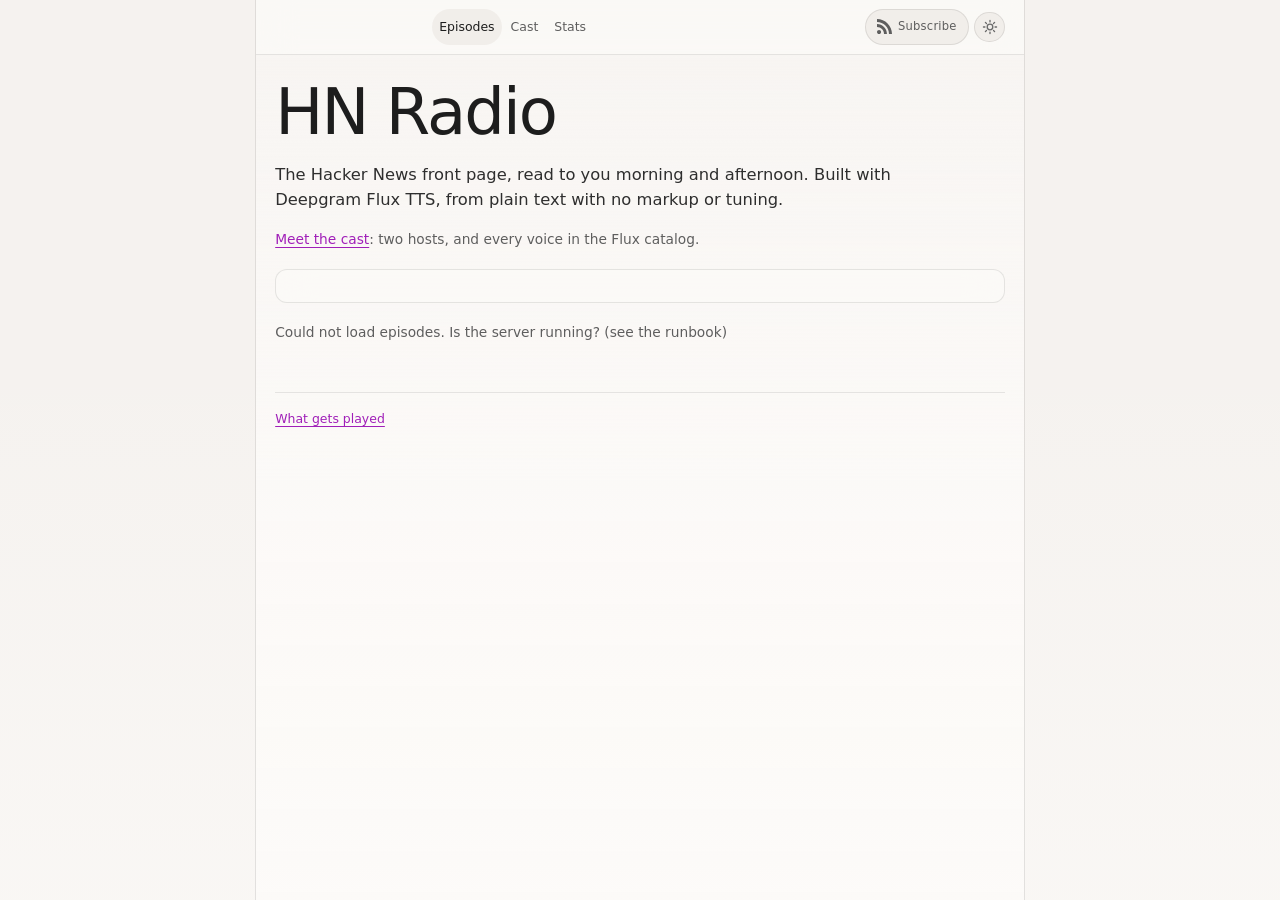
==== commit 4c6c08d9: "feat(web): rebrand the site to the Deepgram 2026 brand kit - brand.css: the deepgram-2026 pack from " ====
--- a/web/index.html
+++ b/web/index.html
@@ -4,22 +4,20 @@
 <meta charset="utf-8">
 <meta name="viewport" content="width=device-width, initial-scale=1">
 <title>HN Radio, read by Deepgram Flux</title>
-<!-- One orb, generated by scripts/make_favicon.py, not the album art shrunk down: the
-     36-orb cover is a wordmark on a honeycomb and at 16px both are mud. Root-relative so
-     episode.html and the rest resolve it the same way. -->
+<!-- The Deepgram docs favicon set, from the 2026 brand kit. Root-relative so episode.html and the
+     rest resolve it the same way. -->
 <link rel="icon" href="/favicon.ico" sizes="32x32">
 <link rel="icon" href="/icon-192.png" type="image/png" sizes="192x192">
 <link rel="apple-touch-icon" href="/apple-touch-icon.png">
-<!-- No font <link> here on purpose. This repo ships no font files and hosts none, so the
-     three families brand.css names all resolve to system-ui for most readers. There used to be
-     a Google Fonts stylesheet for Inter at this spot; it was a third-party request on every page
-     load and it is the one thing the "no CDN, no external font hosting" rule names outright. -->
+<!-- felt.js sets the day's felt colorway on <html> before first paint, so it loads first. -->
+<script src="/felt.js"></script>
 <link rel="stylesheet" href="brand.css">
+<link rel="stylesheet" href="hnradio.css">
 </head>
 <body>
 <!--
-  Masthead. The brand lockup, the subscribe row and the theme toggle in ONE sticky bar that is in
-  the document flow.
+  Masthead. The Deepgram logo (alone, per the 2026 kit: never locked up with the show name), the
+  site nav, the subscribe button and the theme toggle in ONE sticky bar that is in the document flow.
 
   It used to be three separate things: an in-flow eyebrow, plus a `position: fixed` #theme-toggle
   and a `position: fixed` .subscribe pinned to the top-right corner. The two fixed elements floated
@@ -28,7 +26,12 @@
   the next viewport width; putting the chrome in the flow removes it.
 -->
 <header class="masthead">
-  <p class="eyebrow"><span class="dg">deepgram</span> &middot; Flux TTS demo</p>
+  <a class="masthead-logo" href="https://deepgram.com" target="_blank" rel="noopener" aria-label="Deepgram"></a>
+  <nav class="site-nav" aria-label="Site">
+    <a href="/" aria-current="page">Episodes</a>
+    <a href="/cast.html">Cast</a>
+    <a href="/stats.html">Stats</a>
+  </nav>
   <div class="masthead-chrome">
     <!--
       ONE subscribe button, not a row of six logos. The row was six 1.3rem icons with `gap: 0` at
@@ -91,24 +94,11 @@
   share it with. Only the latest episode plays from this page.
 -->
 <section id="hero" class="hero" hidden aria-labelledby="hero-title">
-  <!-- orb + orb-glyph: the play target IS a molten orb (see brand.css block 5), which is how the
-       talk site represents a voice. No --v-* run is in scope on the hero, so at rest the orb falls
-       back to the brand accent, which is right: at rest this is the show, not a speaker. Once it is
-       playing, the block at the bottom of this page hands it the current speaker's palette and the
-       real signal, so it stops being the show and becomes whoever is talking.
-
-       That colour is decoration, and only decoration. It is never the answer to "who is speaking".
-       As of 2026-08-21 the answer is #hero-speaker below, in words, and this is a fix rather than
-       an addition. The orb was crossfading correctly the whole time -- verified in the browser,
-       the palette lands on every speaker change -- but the newest episode alternates the host's
-       amber with a co-host for minutes at a stretch, and orange against green is the single worst
-       pair for red-green colour blindness. So "the orb does not change colour" was a true report
-       of a page that was working: the change was real and it was invisible.
-
-       Which is exactly what the rule at the top of brand.css block 1 forbids, and the hero was
-       the one place in the app breaking it. Every transcript row names its speaker; the hero named
-       only the episode. It names the speaker now. -->
-  <button id="hero-play" class="hero-play orb orb-glyph" type="button" aria-label="Play the latest episode">
+  <!-- The play target is the episode's cast as a group bubble (web/cluster.js): the host in the
+       biggest seat, each voice its official 2026 voice-card object, voices without a card left out.
+       While playing, the speaker grows and takes the accent ring, and the bubble swells with the
+       real signal. That is decoration only: #hero-speaker below names the speaker in words. -->
+  <button id="hero-play" class="hero-play" type="button" aria-label="Play the latest episode">
     <svg class="ico-play" viewBox="0 0 24 24" aria-hidden="true"><path d="M8 5.5v13l11-6.5z"/></svg>
     <svg class="ico-pause" viewBox="0 0 24 24" aria-hidden="true"><path d="M7 5h3.2v14H7zm6.8 0H17v14h-3.2z"/></svg>
   </button>
@@ -128,10 +118,10 @@
       Scrub bar doubles as a seek target and a chapter map. Ticks are positioned by
       startTime/duration, so they only appear once metadata has loaded.
 
-      There is no waveform canvas beside it any more. The ORB above is the signal: it reads the
-      same AnalyserNode the bars did, through an amplitude envelope, and it takes on the palette
-      of whoever is speaking. Position in the episode and level of the signal are still two
-      different questions; the scrubber keeps the first one and the orb answers the second.
+      There is no waveform canvas beside it. The cast bubble above is the signal: the speaker's
+      bubble swells with the audio and takes the ring on each handoff. Position in the episode and
+      level of the signal are two different questions; the scrubber keeps the first one and the
+      bubble answers the second.
     -->
     <div class="hero-scrub" id="hero-scrub" role="slider" tabindex="0"
          aria-label="Seek" aria-valuemin="0" aria-valuemax="100" aria-valuenow="0">
@@ -162,10 +152,10 @@
 </footer>
 
 <script src="theme.js"></script>
-<!-- Classic script, before the page scripts: it publishes window.HNOrb, which the hero block
-     below and web/app.js both use. See the header of web/orb.js. -->
-<script src="orb.js"></script>
-<!-- Same shape and the same reason as orb.js: a classic script, because the module block below
+<!-- Classic script, before the page scripts: it publishes window.DGCluster, which the hero block
+     and the episode grid below and web/app.js all use. See the header of web/cluster.js. -->
+<script src="cluster.js"></script>
+<!-- Same shape and the same reason as cluster.js: a classic script, because the module block below
      and episode.html's app.js both need it. It publishes window.HNPlays. -->
 <script src="plays.js"></script>
 <script>
@@ -640,6 +630,13 @@
       countEls[e.id] = plays;
       cell.appendChild(label);
 
+      // The edition's cast as a still group bubble beside the title, host first, voices without
+      // an official card left out. Decorative: hidden from assistive tech, and the transcript
+      // names everyone in words.
+      if (window.DGCluster && e.cast && e.cast.length) {
+        cell.appendChild(window.DGCluster.render(e.cast, 'cell-cluster', { cardsOnly: true }));
+      }
+
       var h = document.createElement('h3'); h.className = 'ep-title';
       var link = document.createElement('a');
       link.href = href;
@@ -932,26 +929,18 @@
         if (audio.duration) drawTicks();
       })();
 
-      // The hero orb, live off the real signal. There used to be a bar canvas under the scrub bar
-      // doing this job; the orb does it now, and there is no canvas.
+      // The hero cluster, live off the real signal: the episode's cast as a group bubble on the
+      // play button, host in the biggest seat. The speaker's bubble grows, takes the accent ring
+      // on each handoff, and swells with the audio envelope. Voices without an official card are
+      // left out of the bubble (the host always stays); the hero still names them in words.
       //
-      // WHY THE HERO ORB AND NOT JUST THE EPISODE PAGE'S. Consistency is the small reason: the
-      // same object should behave the same way on both pages, or the one that does nothing reads
-      // as broken. The real reason is that the hero orb is already the largest, most obvious thing
-      // on this page and the only control on it, so it is where a listener is looking when the
-      // audio starts. A second widget below it showing the same signal was the redundancy worth
-      // removing, not the orb.
-      //
-      // The AudioContext is still created lazily inside the play handler: browsers start one
-      // suspended otherwise, and a suspended context routed through MediaElementSource is silent
-      // audio, not merely a still orb.
+      // The AudioContext is created lazily inside the play handler: browsers start one suspended
+      // otherwise, and a suspended context routed through MediaElementSource is silent audio.
       (function () {
         var btnEl = document.getElementById('hero-play');
-        if (!btnEl || !window.HNOrb) return;
-        // observe:false -- there is exactly one orb on this page and it is above the fold, so an
-        // IntersectionObserver could only ever tell it something it already knows.
-        var orb = window.HNOrb.attach(btnEl, { observe: false });
-        if (!orb) return;                        // attach failed: plain CSS orb, audio unaffected
+        if (!btnEl || !window.DGCluster) return;
+        var cluster = window.DGCluster.attach(btnEl, { cast: latest.cast || [], cardsOnly: true });
+        if (!cluster) return;                    // attach failed: plain button, audio unaffected
 
         var ac = null, analyser = null;
         function connect() {
@@ -962,42 +951,25 @@
             // one throws and silences playback entirely, so it is cached on the element.
             var src = audio._srcNode || (audio._srcNode = ac.createMediaElementSource(audio));
             analyser = ac.createAnalyser();
-            // Time-domain window for the envelope, not a bar count. See orb.js.
-            analyser.fftSize = 1024;
+            analyser.fftSize = 1024;             // a time-domain window for the envelope
             src.connect(analyser); analyser.connect(ac.destination);
-            orb.setEnvSource(window.HNOrb.envelope(analyser));
+            cluster.setEnvSource(window.DGCluster.envelope(analyser));
           } catch (e) {
-            analyser = null;                     // never let visualisation break playback
+            analyser = null;                     // never let the visual break playback
           }
         }
 
-        // WHICH SPEAKER, from the episode's own segment list. This page has no transcript rows to
-        // read the answer off, so it fetches the times once. What it does NOT do is carry a copy of
-        // the palette: orb.js resolves a (voice, seat) pair through brand.css block 1 with an
-        // offscreen probe. This block used to hold a `DESK_COLOR` object literal -- a third copy of
-        // the palette, keyed by seat, which had already drifted out of sync with the stylesheet and
-        // knew nothing about which voice actually read the line. That is the mistake the probe
-        // exists to prevent, so the probe moved into orb.js where both pages share one of it.
-        // id -> display name, fetched once. The hero needs it to NAME the speaker, which is the
-        // signal a reader who cannot separate two hues actually reads. Failure is non-fatal: an
-        // empty map hides the label and the orb still recolours, which is the pre-2026-08-21
-        // behaviour rather than a broken page.
+        // id -> display name, fetched once, so the hero can NAME the speaker. Failure is
+        // non-fatal: the label just stays hidden.
         var voiceNames = {};
         fetch('/episodes/voices.json')
           .then(function (r) { return r.json(); })
           .then(function (d) {
-            // `catalog` is the whole published set; `voices` is whatever the configured host can
-            // offer. Prefer the former so an archive episode's speaker still resolves to a name.
             (d.catalog || []).concat(d.voices || []).forEach(function (v) {
               if (v && v.id && !voiceNames[v.id]) voiceNames[v.id] = v.name;
             });
-            // BACKFILL, and without it the label is blank for the first speaker every time the
-            // fetch loses the race with playback. followSpeaker only calls nameSpeaker when the
-            // segment INDEX changes, so a miss on segment 0 is not retried until segment 1 --
-            // measured at ~8s on the 2026-08-20 episode and 40.2s worst case. On the one feature
-            // that exists because the colour change is invisible to this reader, that is the whole
-            // bug. `lastIdx >= 0` keeps it correct after `ended` and after a seek, both of which
-            // reset the cursor to -1.
+            // Backfill: followSpeaker only names on a segment CHANGE, so a fetch that loses the
+            // race with playback would otherwise leave the first speaker unnamed.
             if (segs && segs.length && lastIdx >= 0) nameSpeaker(segs[lastIdx]);
           })
           .catch(function () {});
@@ -1011,27 +983,15 @@
             .then(function (ep) {
               segs = (ep.segments || [])
                 .filter(function (x) { return x.start_seconds != null; })
-                .map(function (x) {
-                  // Voice first, seat as the fallback: an archive episode may name a seat this
-                  // build has never heard of, and a current one may name a voice with no seat.
-                  return { t: x.start_seconds,
-                           voice: x.voice_id || '',
-                           desk: x.desk || (x.role === 'commenter' ? 'guest' : 'anchor') };
-                })
+                .map(function (x) { return { t: x.start_seconds, voice: x.voice_id || '' }; })
                 .sort(function (a, b) { return a.t - b.t; });
             })
             .catch(function () { segs = []; });
         }
 
         // Playback is monotonic, so walk forward from the last hit instead of scanning from 0.
-        // A backward seek rewinds the cursor, which is why the reset check comes first. While the
-        // fetch is still in flight there is no speaker to name, so the orb keeps the brand accent
-        // it starts on -- the visual never waits on a network round trip.
-        //
-        // NAMING the speaker is the load-bearing half of this function, not the palette. See the
-        // note on the hero markup above: the palette change is invisible to a reader who cannot
-        // separate the two hues in play, and this page has no transcript to fall back on.
-        var lastIdx = -1, snapNext = false;
+        // A backward seek rewinds the cursor, which is why the reset check comes first.
+        var lastIdx = -1;
         function followSpeaker() {
           if (!segs || !segs.length) return;
           var t = audio.currentTime, i = lastIdx < 0 ? 0 : lastIdx;
@@ -1039,15 +999,13 @@
           while (i + 1 < segs.length && segs[i + 1].t <= t) i++;
           if (i === lastIdx) return;
           lastIdx = i;
-          orb.setSpeaker(segs[i].voice, segs[i].desk, snapNext);
+          cluster.setSpeaker(segs[i].voice);
           nameSpeaker(segs[i]);
-          snapNext = false;
         }
 
-        // The speaker's name, in that speaker's own ink, with the seat spelled out when it is one
-        // the show still uses. `voiceName` comes from voices.json rather than a literal map here,
-        // for the same reason the palette comes off the stylesheet: a second copy of the cast in
-        // this file is a second thing to drift.
+        // The speaker's name in words, with their card (or letter tile) beside it. The words are
+        // the signal; the tile is reinforcement, and the only one for a voice left out of the
+        // bubble for having no card.
         var SPEAKING_LABEL = 'Now speaking: ';
         var speakerEl = document.getElementById('hero-speaker');
         function nameSpeaker(seg) {
@@ -1055,31 +1013,27 @@
           var name = voiceNames[seg.voice] || '';
           if (!name) { speakerEl.hidden = true; return; }
           speakerEl.hidden = false;
-          // data-voice on the element, so block 1 inks the name to match the orb. Both signals,
-          // never one: if the colour is lost the sentence still says who is talking.
-          speakerEl.setAttribute('data-voice', seg.voice);
-          speakerEl.textContent = SPEAKING_LABEL + name;
+          speakerEl.textContent = '';
+          speakerEl.appendChild(window.DGCluster.avatar(seg.voice, name));
+          speakerEl.appendChild(document.createTextNode(SPEAKING_LABEL + name));
         }
 
-        // After a seek the new speaker is unrelated to the old one, so crossfading between them
-        // would be inventing a transition that no audio made.
-        audio.addEventListener('seeking', function () { snapNext = true; lastIdx = -1; });
-
+        audio.addEventListener('seeking', function () { lastIdx = -1; });
         audio.addEventListener('play', function () {
           connect();
           loadSegments(latest.id);
           if (ac && ac.state === 'suspended') ac.resume();
-          orb.setLive(true);
+          cluster.setLive(true);
           followSpeaker();
         });
         audio.addEventListener('timeupdate', followSpeaker);
         ['pause', 'ended'].forEach(function (e) {
-          audio.addEventListener(e, function () { orb.setLive(false); });
+          audio.addEventListener(e, function () { cluster.setLive(false); });
         });
         // A finished episode has no current speaker, so the label goes rather than lying about
         // the last one. Pause KEEPS it: paused-on-a-speaker is still that speaker's line.
         audio.addEventListener('ended', function () {
-          if (speakerEl) { speakerEl.hidden = true; speakerEl.removeAttribute('data-voice'); }
+          if (speakerEl) speakerEl.hidden = true;
           lastIdx = -1;
         });
       })();
--- a/web/brand.css
+++ b/web/brand.css
@@ -1,23 +1,25 @@
 /* ============================================================================
-   HN Radio brand stylesheet.
+   HN Radio brand stylesheet. Shared with The Deepgram Changelog: this file is kept
+   in step with that repo's web/brand.css so either can be re-synced from the other, and
+   anything only HN Radio needs lives in web/hnradio.css.
 
    Design language: `flux-2026`, the token set behind talk.deepgram.com. Values
    observed 2026-08-17 from deepgram/labs-project-flux-tts-component (the app
    that site runs) and cross-checked against its shipped voice-widget.js bundle
    on 2026-08-20. Where the two disagreed the component repo won; the bundle was
-   used only for component detail the token pack does not carry (the molten orb's
-   construction, the ambient field's palette, the entrance easing).
+   used only for component detail the token pack does not carry (the ambient
+   field's palette, the entrance easing).
 
    The per-voice palettes in block 1 no longer come from either. On 2026-08-21 the
-   team supplied the official orb SVGs, one per GA voice, and every shade and glow
-   below is read straight out of those files. Block 1's own header has the
-   extraction rule and the check that validated it.
+   team supplied an official per-voice asset set, one per GA voice, and every
+   shade and glow below is read straight out of those files. Block 1's own header
+   has the extraction rule and the check that validated it.
 
    THE SEAL. Blocks 0 and 1 below are the ONLY places in this file allowed to
    contain a literal: no hex, no rgb(), no font stack, no brand radius anywhere
    under them. Everything else says var(--dg-*) or var(--v-*). That is borrowed
    from the same repo, where `make check` greps for violations so the rule is
-   enforced rather than documented. There is no grep gate here (adding one means
+   enforced rather than documented. There is no grep check here (adding one means
    editing the Makefile, which was out of scope for this pass) so it is on the
    next person to keep it. The payoff is concrete: the October 2026 rebrand is
    one block at the top of one file.
@@ -31,93 +33,112 @@
    Token names are copied verbatim from the flux-2026 pack so the two codebases
    share one vocabulary. Do not rename them; a rebrand keeps the names and
    changes the values.
+
+   ACTIVE PACK: deepgram-2026, applied 2026-11-12. Values from the Deepgram brand
+   starter kit 2026 (PDF p12-p14, ~/VideoContent/brand-official/06-brand-kit),
+   matching the pack flux-voice-explorer shipped on 2026-11-03. Where the kit is
+   silent (radii, grey ramp, shadows, deep shades, light theme) the value is
+   marked INFERRED and read off the kit's own layouts. The previous pack was
+   flux-2026: electric green #13ef95, Space Grotesk / Inter / Fira Code.
    ========================================================================= */
+
+/* The kit's two faces, self-hosted from the kit's own files (OFL, licenses
+   beside them in web/fonts/). Variable upright cuts only: nothing on the site
+   sets italic, so the browser synthesizes the rare <em>. Perfektta, the kit's
+   headline face, is licensed to the design team only; Work Sans is its named
+   stand-in (p12). */
+@font-face {
+  font-family: "Work Sans";
+  src: url("/fonts/WorkSans-Variable.ttf") format("truetype");
+  font-weight: 100 900;
+  font-style: normal;
+  font-display: swap;
+}
+@font-face {
+  font-family: "Azeret Mono";
+  src: url("/fonts/AzeretMono-Variable.ttf") format("truetype");
+  font-weight: 100 900;
+  font-style: normal;
+  font-display: swap;
+}
+
 :root {
   color-scheme: dark;
 
   /* ---- surfaces ---------------------------------------------------------
-     Dark-first and committed. Pure black page, near-black translucent glass
-     above it. The alpha matters: these expect a backdrop blur behind them. */
+     Off-black #1D1D1D (kit primary) as glass over pure black (kit
+     functional). Glass is the kit's material for informational panels (p14),
+     so the alpha and the backdrop blur stay. */
   --dg-surface-page: #000;
-  --dg-surface-raised: rgba(10, 10, 15, 0.94);
-  --dg-surface-glass: rgba(8, 8, 11, 0.72);
-  --dg-surface-scrim: rgba(5, 5, 9, 0.5);
-  --dg-surface-deep: #030308;
-
-  /* ---- ink ------------------------------------------------------------- */
-  --dg-ink-primary: #fbfbff;      /* deliberately not pure white */
-  --dg-ink-secondary: #e7e7ee;
-  --dg-ink-muted: #949498;
-  --dg-ink-faint: #6a6a6f;
+  --dg-surface-raised: rgba(29, 29, 29, 0.94);
+  --dg-surface-glass: rgba(29, 29, 29, 0.72);
+  --dg-surface-scrim: rgba(0, 0, 0, 0.5);
+  --dg-surface-deep: #0e0e0e;
+
+  /* ---- ink --------------------------------------------------------------
+     Off-white #FCFAF8 and light gray #C4C4C4 are the kit's. muted and faint
+     are INFERRED steps between light gray and off-black. */
+  --dg-ink-primary: #fcfaf8;
+  --dg-ink-secondary: #c4c4c4;
+  --dg-ink-muted: #8a8a8a;
+  --dg-ink-faint: #6a6a6a;
   /* Ink for anything sitting ON the accent fill, and it is NOT theme-dependent,
-     which is the whole reason it is its own token. The accent is the same
-     electric green in both themes, so the ink on it has to be the same near-black
-     in both. Deriving it from the page (which is what --dg-text-on-accent used to
-     do) gave a filled green button #fbfbff text in the light theme: 1.5:1, found
-     by measuring rather than by looking. */
-  --dg-ink-on-accent: #030308;
+     which is the whole reason it is its own token. Off-black on fuchsia is
+     5.1:1; off-white on fuchsia is 3.3:1 and fails, so the fill always takes
+     the dark ink. */
+  --dg-ink-on-accent: #1d1d1d;
 
   /* ---- strokes ----------------------------------------------------------
-     White-alpha hairlines, not grey lines. On a black ground the difference
-     is visible: a grey line stays grey over glass, an alpha line does not. */
-  --dg-line-hairline: rgba(255, 255, 255, 0.08);
-  --dg-line-hover: rgba(255, 255, 255, 0.16);
-  --dg-line-active: rgba(255, 255, 255, 0.28);
+     Off-white alpha hairlines (INFERRED, the old alphas on the kit's white). */
+  --dg-line-hairline: rgba(252, 250, 248, 0.08);
+  --dg-line-hover: rgba(252, 250, 248, 0.16);
+  --dg-line-active: rgba(252, 250, 248, 0.28);
 
   /* ---- accent -----------------------------------------------------------
-     One electric green, used sparingly: live state, success, focus ring.
-     accent-alt is the second identity colour, for per-voice differentiation.
+     Fuchsia #E042FF is the kit's hero color and the one accent: live state,
+     focus ring, primary action. 6.4:1 on black, 5.2:1 on the panel.
+     accent-alt is LED #7F39FF, the kit's second hero hue.
      NOTE: no voice palette in block 1 uses --dg-accent as its ink. The accent
      belongs to chrome, and a speaker wearing it would be confusable with a
      link or a live indicator. */
-  --dg-accent: #13ef95;
-  --dg-accent-dim: #4a7d3f;
-  --dg-accent-alt: #ffadd8;
+  --dg-accent: #e042ff;
+  --dg-accent-dim: #6b2179;
+  --dg-accent-alt: #7f39ff;
   /* The accent as a component triple, so alpha washes can be built from it
      without a second literal. */
-  --dg-accent-rgb: 19, 239, 149;
-  /* Readable green on a LIGHT ground: the accent itself is 1.5:1 on white and
-     unusable as text there. Same hue, from the same pool. */
-  --dg-accent-on-light: #075433;
-
-  /* ---- grey ramp -------------------------------------------------------- */
-  --dg-grey-100: #d0d0d0;
-  --dg-grey-200: #8a8a90;
-  --dg-grey-300: #5a5a60;
-  --dg-grey-400: #4e4e52;
-  --dg-grey-500: #2c2c33;
-
-  /* ---- status ----------------------------------------------------------- */
-  --dg-danger: #f04438;
-  --dg-danger-wash: rgba(240, 68, 56, 0.1);
-  --dg-danger-line: rgba(240, 68, 56, 0.3);
+  --dg-accent-rgb: 224, 66, 255;
+  /* Readable fuchsia on a LIGHT ground: the accent itself is 3.2:1 on
+     off-white. INFERRED deep fuchsia, 5.9:1 on #FCFAF8. */
+  --dg-accent-on-light: #a01fb8;
+
+  /* ---- grey ramp (100 is kit light gray, the rest INFERRED) ------------- */
+  --dg-grey-100: #c4c4c4;
+  --dg-grey-200: #8a8a8a;
+  --dg-grey-300: #5e5e5e;
+  --dg-grey-400: #474747;
+  --dg-grey-500: #2a2a2a;
+
+  /* ---- status: Clay #EB2A2E, the kit's red. 4.9:1 on black. ------------- */
+  --dg-danger: #eb2a2e;
+  --dg-danger-wash: rgba(235, 42, 46, 0.1);
+  --dg-danger-line: rgba(235, 42, 46, 0.3);
 
   /* ---- type -------------------------------------------------------------
-     Space Grotesk for display and numerals, Inter for UI, Fira Code for
-     anything technical. Three roles, exactly as the pack declares them.
-
-     HONESTY NOTE, because it matters here: this repo ships no font files and
-     must not start, and the Google Fonts <link> that used to sit in the page
-     heads was removed in this pass (no external font hosting). So for any
-     reader without these installed, all three stacks resolve to system-ui.
-     That was already true of the 'Roobert Pro' this file used to name. Naming
-     the families the design language actually names means the day the repo
-     self-hosts a woff2, it lands on the real face rather than on one this
-     system does not use. */
-  --dg-font-display: "Space Grotesk", system-ui, -apple-system, sans-serif;
-  --dg-font-ui: "Inter", system-ui, -apple-system, sans-serif;
-  --dg-font-mono: "Fira Code", ui-monospace, Menlo, monospace;
+     Work Sans for display and UI, Azeret Mono for anything technical, small
+     labels and CTAs (kit p12). Both self-hosted above, so these now resolve
+     to the real faces for every reader, not to system-ui. */
+  --dg-font-display: "Work Sans", system-ui, -apple-system, sans-serif;
+  --dg-font-ui: "Work Sans", system-ui, -apple-system, sans-serif;
+  --dg-font-mono: "Azeret Mono", ui-monospace, Menlo, monospace;
 
   --dg-weight-regular: 400;
   --dg-weight-medium: 500;
-  --dg-weight-bold: 700;
-
-  /* ---- geometry ---------------------------------------------------------
-     Tight. The pack has three steps and a circle, and that is the whole set.
-     The 14px radius this file used to carry is gone. */
-  --dg-radius-sm: 6px;
-  --dg-radius-md: 10px;
-  --dg-radius-lg: 16px;
+  --dg-weight-bold: 600;
+
+  /* ---- geometry (INFERRED from the kit's cards and pill CTAs) ----------- */
+  --dg-radius-sm: 8px;
+  --dg-radius-md: 12px;
+  --dg-radius-lg: 20px;
   --dg-radius-round: 50%;
   --dg-radius-pill: 999px;
 
@@ -126,78 +147,89 @@
   --dg-shadow-soft: 0 8px 24px rgba(0, 0, 0, 0.55);
   --dg-blur-glass: 18px;
 
-  /* ---- motion -----------------------------------------------------------
-     The orb breathes on a 6s cycle when idle. The ambient field drifts far
-     slower than that. Both are identity, not decoration -- which is exactly
-     why the reduced-motion block below zeroes them rather than leaving them
-     running at a "tasteful" speed. */
+  /* ---- motion (unchanged; the kit has no motion guidance) ---------------
+     The cast cluster floats on a 6s cycle. The ambient field drifts far
+     slower than that. Both are identity, not decoration, which is exactly
+     why the reduced-motion block below zeroes them. */
   --dg-motion-breathe: 6s;
   --dg-motion-drift: 90s;
   --dg-motion-fast: 160ms;
   --dg-motion-base: 280ms;
   --dg-ease: cubic-bezier(0.4, 0, 0.2, 1);
-  /* The bundle's own entrance curve, used for one-shot arrivals only. */
+  /* One-shot arrivals only. */
   --dg-ease-enter: cubic-bezier(0.16, 1, 0.3, 1);
-  --dg-orb-glow-blur: 8px;
 
   /* ---- ambient field ----------------------------------------------------
-     The six desaturated hues the site's <ambient-background> canvas drifts
-     through, plus the ground it composites onto. Reproduced here as static
-     CSS gradients rather than a canvas: same read, no rAF loop, no JS. */
-  --dg-ambient-1: #4a7d3f;
-  --dg-ambient-2: #8a7d2a;
-  --dg-ambient-3: #8e2d5a;
-  --dg-ambient-4: #9e3b2f;
-  --dg-ambient-5: #2f6f6b;
-  --dg-ambient-6: #5a3a7a;
-}
-
-/* Light theme. The design language is dark-only and committed to it, so this is
-   a deliberate translation rather than a peer: same tokens, inverted surfaces,
-   ink and strokes. Everything below block 1 reads only the semantic names, so
-   the whole light theme is this one block plus the per-voice ink swap.
-   Strokes stay ALPHA (black-alpha here) for the same reason they are alpha in
-   dark: they have to sit correctly over glass as well as over the page. */
+     Six deep shades of the kit's supporting colors (INFERRED darkenings, the
+     kit has no dark supporting shades): Phosphor, Brass, Fuchsia, Clay,
+     Glass, LED. Static CSS gradients, no canvas. */
+  --dg-ambient-1: #3e6e20;
+  --dg-ambient-2: #7a7400;
+  --dg-ambient-3: #6b2179;
+  --dg-ambient-4: #8a1a1c;
+  --dg-ambient-5: #005a80;
+  --dg-ambient-6: #3b1a78;
+
+  /* ---- voice-card tiles ------------------------------------------------
+     The kit's supporting colors, as the saturated tile behind each voice's
+     object on the official voice agent cards. Which voice sits on which tile
+     comes from the card set (web/brand/avatars/voices.json). */
+  --dg-tile-bakelite: #fa8100;
+  --dg-tile-led: #7f39ff;
+  --dg-tile-brass: #f7f300;
+  --dg-tile-glass: #00b2ff;
+  --dg-tile-fuchsia: #e042ff;
+  --dg-tile-clay: #eb2a2e;
+  --dg-tile-phosphor: #7cd941;
+  /* The pale the card tiles fade to at the bottom, the same in both themes. */
+  --dg-tile-fade: #fcfaf8;
+  --dg-tile-neutral: #c4c4c4;
+}
+
+/* Light theme. The kit allows exactly two colorways, off-white on off-black and
+   off-black on off-white, so light is the second of those: same tokens,
+   inverted surfaces, ink and strokes. Strokes stay ALPHA (off-black alpha
+   here) so they sit correctly over glass as well as over the page. */
 html[data-theme="light"] {
   color-scheme: light;
 
-  --dg-surface-page: #fbfbff;
+  --dg-surface-page: #fcfaf8;
   --dg-surface-raised: rgba(255, 255, 255, 0.94);
-  --dg-surface-glass: rgba(251, 251, 255, 0.78);
-  --dg-surface-scrim: rgba(16, 16, 20, 0.35);
-  --dg-surface-deep: #f0f0f4;
-
-  --dg-ink-primary: #101014;
-  --dg-ink-secondary: #26262c;
-  --dg-ink-muted: #5a5a60;
-  --dg-ink-faint: #74747a;
-
-  --dg-line-hairline: rgba(16, 16, 20, 0.1);
-  --dg-line-hover: rgba(16, 16, 20, 0.22);
-  --dg-line-active: rgba(16, 16, 20, 0.38);
-
-  /* The electric green survives as a FILL on light (black text on it reads
-     fine) but not as text, which is what --dg-accent-on-light is for. */
-  --dg-accent-dim: #3f6a36;
-
-  --dg-grey-100: #3a3a40;
-  --dg-grey-200: #6a6a6f;
-  --dg-grey-300: #949498;
-  --dg-grey-400: #bbbbbf;
-  --dg-grey-500: #e1e1e5;
+  --dg-surface-glass: rgba(252, 250, 248, 0.78);
+  --dg-surface-scrim: rgba(29, 29, 29, 0.35);
+  --dg-surface-deep: #f1eeea;
+
+  --dg-ink-primary: #1d1d1d;
+  --dg-ink-secondary: #2e2e2e;
+  --dg-ink-muted: #5e5e5e;
+  --dg-ink-faint: #737373;
+
+  --dg-line-hairline: rgba(29, 29, 29, 0.1);
+  --dg-line-hover: rgba(29, 29, 29, 0.22);
+  --dg-line-active: rgba(29, 29, 29, 0.38);
+
+  /* Fuchsia survives as a FILL on light (off-black text on it is 5.1:1) but
+     not as text, which is what --dg-accent-on-light is for. */
+  --dg-accent-dim: #8a2a9c;
+
+  --dg-grey-100: #3a3a3a;
+  --dg-grey-200: #6a6a6a;
+  --dg-grey-300: #949494;
+  --dg-grey-400: #bbbbbb;
+  --dg-grey-500: #e3e0dc;
 
   --dg-danger: #b42318;
   --dg-danger-wash: rgba(180, 35, 24, 0.08);
   --dg-danger-line: rgba(180, 35, 24, 0.28);
 
-  --dg-shadow-panel: 0 18px 48px rgba(16, 16, 20, 0.14);
-  --dg-shadow-soft: 0 8px 24px rgba(16, 16, 20, 0.1);
+  --dg-shadow-panel: 0 18px 48px rgba(29, 29, 29, 0.14);
+  --dg-shadow-soft: 0 8px 24px rgba(29, 29, 29, 0.1);
 }
 
 /* Both signature motifs must stop when asked. The reference implementation does
    not do this; do not inherit that bug. Zeroing the DURATIONS rather than
    setting `animation: none` on each user means one place to change and no way
-   for a new animation to miss the gate. */
+   for a new animation to slip past it. */
 @media (prefers-reduced-motion: reduce) {
   :root {
     --dg-motion-breathe: 0s;
@@ -213,31 +245,28 @@
    On talk.deepgram.com every voice carries its own three-shade run plus a glow,
    so you can tell speakers apart by eye as well as by ear. That is native to the
    design, not something bolted on here: the pack declares --dg-accent-alt
-   explicitly "for per-voice differentiation", and the widget keys a whole orb
-   off each run.
+   explicitly "for per-voice differentiation", and the widget keys a whole
+   visual off each run.
 
    THE RULE THIS BLOCK OBEYS, AND IT IS THE IMPORTANT PART.
    Colour is always reinforcement and never the only signal. Every coloured
    element on this site also carries the speaker's NAME in text, or a shape, or a
    word. A reader with no colour perception at all loses nothing but decoration:
-   the transcript still names who is talking on every row, the cast cards still
-   print the voice id, the status board still says "Run stalled" in words and
+   the transcript still names who is talking on every row, the status board still says "Run stalled" in words and
    marks it with a square rather than a differently coloured circle. Never add a
    rule to this file where hue is the whole message.
 
    WHERE THE VALUES COME FROM. One source now, and this is a 2026-08-21 rewrite of
    what used to be three.
 
-   Sam received the official per-voice orb assets from the team: 36 SVGs, one per GA
-   voice, at ~/Downloads/voice-orbs/flux-<name>-en.svg. Each file draws the orb the
-   same way the shipped widget does, so the run is readable straight off it: a
-   rgb(16,16,20) ground rect, then the lava layers outermost-to-innermost, then one
+   The team supplied 36 official per-voice SVGs, one per GA voice. Each file
+   draws a ground rect, then three shade layers outermost-to-innermost, then one
    final path carrying filter="url(#bs)" whose fill IS the glow. So
 
-       layer 1 -> --v-d      layer 2 -> --v-m      layer 3 -> --v-l      #bs -> --v-g
-
-   and every one of the 144 shade values below is lifted from a file rather than
-   chosen. NOTHING IS DERIVED ANY MORE. The eighteen voices that used to carry a
+       layer 1 -> --v-d      layer 2 -> --v-m      #bs -> --v-g
+
+   (layer 3, the light shade, only fed the molten orb, which is gone) and every
+   shade value below is lifted from a file rather than chosen. NOTHING IS DERIVED ANY MORE. The eighteen voices that used to carry a
    pool run picked from their catalog character now carry their real one, and their
    per-voice rationale comments are gone with the guesswork that needed them.
 
@@ -253,13 +282,13 @@
    five on the mint-violet, four each on three more, three on the amber-pink, and
    Jack and Brooke each hold a run alone. Repeats are therefore upstream fact rather
    than a shortcut here. Two shapes worth knowing:
-     - Brooke's orb is the only TWO-LOBE file, an upper lobe over a lower one, and
+     - Brooke's is the only TWO-LOBE file, an upper lobe over a lower one, and
        the two lobes have different outer shades (#274ee7 and #3d168f). Her --v-d is
        the lower lobe's, the one the glow agrees with.
      - Jack's run is the green run one step darker at the mid (#027a38 not #12b76a),
        which is upstream's own way of separating him from Brittany, Bruce and Wes.
 
-   THE FIVE ARCHIVE IDS AT THE BOTTOM have no official orb, because they are not GA
+   THE FIVE ARCHIVE IDS AT THE BOTTOM have no official file, because they are not GA
    voices: a studio variant, one voice dropped before GA, and three pre-GA candidate
    ids. They keep the pool runs they already had, and the reason is unchanged, which
    is that the archive has to keep rendering.
@@ -286,14 +315,13 @@
    host's ink in every episode they appear in, so all four step to another member
    of the SAME run for the dark ink (#e35a04 rather than #f69a1b) and to deep rose
    for the light one, since the pool holds exactly one dark orange that clears AA on
-   white and Alexis has it. Their ORBS are still upstream's amber, untouched. This
+   white and Alexis has it. Their RUNS are still upstream's amber, untouched. This
    is the same trade the block already made for Marcus, and it is authorised by the
    ink rule below: hue family first, then keep two runs that share an episode apart.
 
    WHAT EACH VOICE DECLARES.
-     --v-l / --v-m / --v-d   light, mid and deep shades. The orb's three lava
-                             layers, in that order, exactly as the widget stacks
-                             them.
+     --v-m / --v-d           mid and deep shades, the transcript pip's gradient
+                             for a row without a voice card.
      --v-g                   the glow, as an R,G,B component triple rather than
                              a finished rgba() so any alpha can be built from it.
      --v-ink                 The shade to print text and rules in on a DARK ground.
@@ -333,8 +361,8 @@
    ON THE CEILING, STATED SO NOBODY THINKS THIS IS SLOPPY.
    The pool yields exactly EIGHT saturated inks that clear AA on the page black:
    amber, orange, pink, rose, violet, blue, a second blue one step off it, and
-   mint. Everything else in the pool is a pale near-white tint that works as an
-   orb's top shade and reads as "white-ish" as text. Forty-eight identities over
+   mint. Everything else in the pool is a pale near-white tint that works as a
+   top shade and reads as "white-ish" as text. Forty-eight identities over
    eight inks means repeats -- the widest share is eight entries on the brighter
    blue and eight on the pink -- and inventing a ninth hex to avoid that would
    defeat the entire point of staying inside the palette. This is the concrete reason the name is printed on every row and the rule
@@ -361,131 +389,131 @@
    ========================================================================= */
 /* legacy seat keys */
 /* anchor: the host's seat. Mint, one step off the brand green so the seat never reads as chrome */
-[data-desk="anchor"]   { --v-l: #e8fbe8; --v-m: #a1f9d4; --v-d: #149afb; --v-g: 161,249,212;
+[data-desk="anchor"]   { --v-m: #a1f9d4; --v-d: #149afb; --v-g: 161,249,212;
                          --v-ink: #a1f9d4; --v-ink-lt: #075433; }
 /* cohost: second chair. Indigo, and NOT maker's amber, which it used to duplicate exactly */
-[data-desk="cohost"]   { --v-l: #dfe6ff; --v-m: #274ee7; --v-d: #16308f; --v-g: 39,78,231;
+[data-desk="cohost"]   { --v-m: #274ee7; --v-d: #16308f; --v-g: 39,78,231;
                          --v-ink: #149afb; --v-ink-lt: #16308f; }
 /* guest: quoted commenters. Keeps the orange these rows have always had */
-[data-desk="guest"]    { --v-l: #ffe1d1; --v-m: #e35a04; --v-d: #8f3702; --v-g: 227,90,4;
+[data-desk="guest"]    { --v-m: #e35a04; --v-d: #8f3702; --v-g: 227,90,4;
                          --v-ink: #e35a04; --v-ink-lt: #8f3702; }
 /* ai: archive only. Keeps the violet, now as a full run rather than one shade */
-[data-desk="ai"]       { --v-l: #f3e2ff; --v-m: #9754e4; --v-d: #6d1c9e; --v-g: 151,84,228;
+[data-desk="ai"]       { --v-m: #9754e4; --v-d: #6d1c9e; --v-g: 151,84,228;
                          --v-ink: #9754e4; --v-ink-lt: #6d1c9e; }
 /* maker: archive only. Keeps the amber */
-[data-desk="maker"]    { --v-l: #fff3df; --v-m: #f69a1b; --v-d: #e35a04; --v-g: 246,154,27;
+[data-desk="maker"]    { --v-m: #f69a1b; --v-d: #e35a04; --v-g: 246,154,27;
                          --v-ink: #f69a1b; --v-ink-lt: #8f3702; }
 /* security: archive only. Keeps the blue, one step off cohost's indigo */
-[data-desk="security"] { --v-l: #a1d7fd; --v-m: #1d9dfb; --v-d: #3d168f; --v-g: 61,22,143;
+[data-desk="security"] { --v-m: #1d9dfb; --v-d: #3d168f; --v-g: 61,22,143;
                          --v-ink: #1d9dfb; --v-ink-lt: #16308f; }
 /* drama: archive only. Keeps the pink */
-[data-desk="drama"]    { --v-l: #ffd7ec; --v-m: #ef79b7; --v-d: #a62b6e; --v-g: 239,121,183;
+[data-desk="drama"]    { --v-m: #ef79b7; --v-d: #a62b6e; --v-g: 239,121,183;
                          --v-ink: #ef79b7; --v-ink-lt: #a62b6e; }
 
 /* The ten official runs, most-populated first, voices alphabetical within a run. */
 /* mint over deep violet on indigo. Colin, Elise, Kai, Naveen, Sharon */
-[data-voice="flux-colin-en"]               { --v-l: #a1f9d4; --v-m: #3d168f; --v-d: #274ee7; --v-g: 39,78,231;
+[data-voice="flux-colin-en"]               { --v-m: #3d168f; --v-d: #274ee7; --v-g: 39,78,231;
                                              --v-ink: #a1f9d4; --v-ink-lt: #274ee7; }
-[data-voice="flux-elise-en"]               { --v-l: #a1f9d4; --v-m: #3d168f; --v-d: #274ee7; --v-g: 39,78,231;
+[data-voice="flux-elise-en"]               { --v-m: #3d168f; --v-d: #274ee7; --v-g: 39,78,231;
                                              --v-ink: #a1f9d4; --v-ink-lt: #274ee7; }
-[data-voice="flux-kai-en"]                 { --v-l: #a1f9d4; --v-m: #3d168f; --v-d: #274ee7; --v-g: 39,78,231;
+[data-voice="flux-kai-en"]                 { --v-m: #3d168f; --v-d: #274ee7; --v-g: 39,78,231;
                                              --v-ink: #a1f9d4; --v-ink-lt: #274ee7; }
-[data-voice="flux-naveen-en"]              { --v-l: #a1f9d4; --v-m: #3d168f; --v-d: #274ee7; --v-g: 39,78,231;
+[data-voice="flux-naveen-en"]              { --v-m: #3d168f; --v-d: #274ee7; --v-g: 39,78,231;
                                              --v-ink: #a1f9d4; --v-ink-lt: #274ee7; }
-[data-voice="flux-sharon-en"]              { --v-l: #a1f9d4; --v-m: #3d168f; --v-d: #274ee7; --v-g: 39,78,231;
+[data-voice="flux-sharon-en"]              { --v-m: #3d168f; --v-d: #274ee7; --v-g: 39,78,231;
                                              --v-ink: #a1f9d4; --v-ink-lt: #274ee7; }
 
 /* pink over violet on indigo. Donovan, Gemma, Haley, Paige, Rufus */
-[data-voice="flux-donovan-en"]             { --v-l: #ffadd8; --v-m: #9754e4; --v-d: #274ee7; --v-g: 39,78,231;
+[data-voice="flux-donovan-en"]             { --v-m: #9754e4; --v-d: #274ee7; --v-g: 39,78,231;
                                              --v-ink: #9754e4; --v-ink-lt: #16308f; }
-[data-voice="flux-gemma-en"]               { --v-l: #ffadd8; --v-m: #9754e4; --v-d: #274ee7; --v-g: 39,78,231;
+[data-voice="flux-gemma-en"]               { --v-m: #9754e4; --v-d: #274ee7; --v-g: 39,78,231;
                                              --v-ink: #9754e4; --v-ink-lt: #16308f; }
-[data-voice="flux-haley-en"]               { --v-l: #ffadd8; --v-m: #9754e4; --v-d: #274ee7; --v-g: 39,78,231;
+[data-voice="flux-haley-en"]               { --v-m: #9754e4; --v-d: #274ee7; --v-g: 39,78,231;
                                              --v-ink: #9754e4; --v-ink-lt: #16308f; }
-[data-voice="flux-paige-en"]               { --v-l: #ffadd8; --v-m: #9754e4; --v-d: #274ee7; --v-g: 39,78,231;
+[data-voice="flux-paige-en"]               { --v-m: #9754e4; --v-d: #274ee7; --v-g: 39,78,231;
                                              --v-ink: #9754e4; --v-ink-lt: #16308f; }
-[data-voice="flux-rufus-en"]               { --v-l: #ffadd8; --v-m: #9754e4; --v-d: #274ee7; --v-g: 39,78,231;
+[data-voice="flux-rufus-en"]               { --v-m: #9754e4; --v-d: #274ee7; --v-g: 39,78,231;
                                              --v-ink: #9754e4; --v-ink-lt: #16308f; }
 
 /* amber over burnt orange, white core. Alexis, Marcelo, Sean, Sienna, Tanner */
-[data-voice="flux-alexis-en"]              { --v-l: #fbfbff; --v-m: #f69a1b; --v-d: #e35a04; --v-g: 227,90,4;
+[data-voice="flux-alexis-en"]              { --v-m: #f69a1b; --v-d: #e35a04; --v-g: 227,90,4;
                                              --v-ink: #f69a1b; --v-ink-lt: #8f3702; }
 /* Marcelo: shares Alexis's run exactly, and Alexis is in all 20 episodes, so both inks step to
    the run's other members rather than duplicating the host's */
-[data-voice="flux-marcelo-en"]             { --v-l: #fbfbff; --v-m: #f69a1b; --v-d: #e35a04; --v-g: 227,90,4;
+[data-voice="flux-marcelo-en"]             { --v-m: #f69a1b; --v-d: #e35a04; --v-g: 227,90,4;
                                              --v-ink: #e35a04; --v-ink-lt: #a62b6e; }
 /* Sean: shares Alexis's run exactly, and Alexis is in all 20 episodes, so both inks step to
    the run's other members rather than duplicating the host's */
-[data-voice="flux-sean-en"]                { --v-l: #fbfbff; --v-m: #f69a1b; --v-d: #e35a04; --v-g: 227,90,4;
+[data-voice="flux-sean-en"]                { --v-m: #f69a1b; --v-d: #e35a04; --v-g: 227,90,4;
                                              --v-ink: #e35a04; --v-ink-lt: #a62b6e; }
 /* Sienna: shares Alexis's run exactly, and Alexis is in all 20 episodes, so both inks step to
    the run's other members rather than duplicating the host's */
-[data-voice="flux-sienna-en"]              { --v-l: #fbfbff; --v-m: #f69a1b; --v-d: #e35a04; --v-g: 227,90,4;
+[data-voice="flux-sienna-en"]              { --v-m: #f69a1b; --v-d: #e35a04; --v-g: 227,90,4;
                                              --v-ink: #e35a04; --v-ink-lt: #a62b6e; }
 /* Tanner: shares Alexis's run exactly, and Alexis is in all 20 episodes, so both inks step to
    the run's other members rather than duplicating the host's */
-[data-voice="flux-tanner-en"]              { --v-l: #fbfbff; --v-m: #f69a1b; --v-d: #e35a04; --v-g: 227,90,4;
+[data-voice="flux-tanner-en"]              { --v-m: #f69a1b; --v-d: #e35a04; --v-g: 227,90,4;
                                              --v-ink: #e35a04; --v-ink-lt: #a62b6e; }
 
 /* pale blue over green on forest. Brittany, Bruce, Priya, Wes */
-[data-voice="flux-brittany-en"]            { --v-l: #a1d7fd; --v-m: #12b76a; --v-d: #075433; --v-g: 2,122,56;
+[data-voice="flux-brittany-en"]            { --v-m: #12b76a; --v-d: #075433; --v-g: 2,122,56;
                                              --v-ink: #12b76a; --v-ink-lt: #075433; }
-[data-voice="flux-bruce-en"]               { --v-l: #a1d7fd; --v-m: #12b76a; --v-d: #075433; --v-g: 2,122,56;
+[data-voice="flux-bruce-en"]               { --v-m: #12b76a; --v-d: #075433; --v-g: 2,122,56;
                                              --v-ink: #12b76a; --v-ink-lt: #075433; }
-[data-voice="flux-priya-en"]               { --v-l: #a1d7fd; --v-m: #12b76a; --v-d: #075433; --v-g: 2,122,56;
+[data-voice="flux-priya-en"]               { --v-m: #12b76a; --v-d: #075433; --v-g: 2,122,56;
                                              --v-ink: #12b76a; --v-ink-lt: #075433; }
-[data-voice="flux-wes-en"]                 { --v-l: #a1d7fd; --v-m: #12b76a; --v-d: #075433; --v-g: 2,122,56;
+[data-voice="flux-wes-en"]                 { --v-m: #12b76a; --v-d: #075433; --v-g: 2,122,56;
                                              --v-ink: #12b76a; --v-ink-lt: #075433; }
 
 /* mint over indigo on forest. Cliff, Conor, Drew, Marcus */
-[data-voice="flux-cliff-en"]               { --v-l: #a1f9d4; --v-m: #274ee7; --v-d: #075433; --v-g: 7,84,51;
+[data-voice="flux-cliff-en"]               { --v-m: #274ee7; --v-d: #075433; --v-g: 7,84,51;
                                              --v-ink: #149afb; --v-ink-lt: #075433; }
-[data-voice="flux-conor-en"]               { --v-l: #a1f9d4; --v-m: #274ee7; --v-d: #075433; --v-g: 7,84,51;
+[data-voice="flux-conor-en"]               { --v-m: #274ee7; --v-d: #075433; --v-g: 7,84,51;
                                              --v-ink: #149afb; --v-ink-lt: #075433; }
-[data-voice="flux-drew-en"]                { --v-l: #a1f9d4; --v-m: #274ee7; --v-d: #075433; --v-g: 7,84,51;
+[data-voice="flux-drew-en"]                { --v-m: #274ee7; --v-d: #075433; --v-g: 7,84,51;
                                              --v-ink: #149afb; --v-ink-lt: #075433; }
-[data-voice="flux-marcus-en"]              { --v-l: #a1f9d4; --v-m: #274ee7; --v-d: #075433; --v-g: 7,84,51;
+[data-voice="flux-marcus-en"]              { --v-m: #274ee7; --v-d: #075433; --v-g: 7,84,51;
                                              --v-ink: #149afb; --v-ink-lt: #075433; }
 
 /* pale blue over bright blue on deep violet. Cole, Kit, Miles, Wade */
-[data-voice="flux-cole-en"]                { --v-l: #a1d7fd; --v-m: #149afb; --v-d: #3d168f; --v-g: 61,22,143;
+[data-voice="flux-cole-en"]                { --v-m: #149afb; --v-d: #3d168f; --v-g: 61,22,143;
                                              --v-ink: #149afb; --v-ink-lt: #3d168f; }
-[data-voice="flux-kit-en"]                 { --v-l: #a1d7fd; --v-m: #149afb; --v-d: #3d168f; --v-g: 61,22,143;
+[data-voice="flux-kit-en"]                 { --v-m: #149afb; --v-d: #3d168f; --v-g: 61,22,143;
                                              --v-ink: #149afb; --v-ink-lt: #3d168f; }
-[data-voice="flux-miles-en"]               { --v-l: #a1d7fd; --v-m: #149afb; --v-d: #3d168f; --v-g: 61,22,143;
+[data-voice="flux-miles-en"]               { --v-m: #149afb; --v-d: #3d168f; --v-g: 61,22,143;
                                              --v-ink: #149afb; --v-ink-lt: #3d168f; }
-[data-voice="flux-wade-en"]                { --v-l: #a1d7fd; --v-m: #149afb; --v-d: #3d168f; --v-g: 61,22,143;
+[data-voice="flux-wade-en"]                { --v-m: #149afb; --v-d: #3d168f; --v-g: 61,22,143;
                                              --v-ink: #149afb; --v-ink-lt: #3d168f; }
 
 /* rose over pink on burnt orange. Hannah, Heather, Kelsey, Meghan */
-[data-voice="flux-hannah-en"]              { --v-l: #ef79b7; --v-m: #ffadd8; --v-d: #e35a04; --v-g: 227,90,4;
+[data-voice="flux-hannah-en"]              { --v-m: #ffadd8; --v-d: #e35a04; --v-g: 227,90,4;
                                              --v-ink: #ffadd8; --v-ink-lt: #a62b6e; }
-[data-voice="flux-heather-en"]             { --v-l: #ef79b7; --v-m: #ffadd8; --v-d: #e35a04; --v-g: 227,90,4;
+[data-voice="flux-heather-en"]             { --v-m: #ffadd8; --v-d: #e35a04; --v-g: 227,90,4;
                                              --v-ink: #ffadd8; --v-ink-lt: #a62b6e; }
-[data-voice="flux-kelsey-en"]              { --v-l: #ef79b7; --v-m: #ffadd8; --v-d: #e35a04; --v-g: 227,90,4;
+[data-voice="flux-kelsey-en"]              { --v-m: #ffadd8; --v-d: #e35a04; --v-g: 227,90,4;
                                              --v-ink: #ffadd8; --v-ink-lt: #a62b6e; }
-[data-voice="flux-meghan-en"]              { --v-l: #ef79b7; --v-m: #ffadd8; --v-d: #e35a04; --v-g: 227,90,4;
+[data-voice="flux-meghan-en"]              { --v-m: #ffadd8; --v-d: #e35a04; --v-g: 227,90,4;
                                              --v-ink: #ffadd8; --v-ink-lt: #a62b6e; }
 
 /* amber over pink on violet. Bree, Maeve, Meena */
-[data-voice="flux-bree-en"]                { --v-l: #f69a1b; --v-m: #ffadd8; --v-d: #9754e4; --v-g: 61,22,143;
+[data-voice="flux-bree-en"]                { --v-m: #ffadd8; --v-d: #9754e4; --v-g: 61,22,143;
                                              --v-ink: #ffadd8; --v-ink-lt: #6d1c9e; }
-[data-voice="flux-maeve-en"]               { --v-l: #f69a1b; --v-m: #ffadd8; --v-d: #9754e4; --v-g: 61,22,143;
+[data-voice="flux-maeve-en"]               { --v-m: #ffadd8; --v-d: #9754e4; --v-g: 61,22,143;
                                              --v-ink: #ffadd8; --v-ink-lt: #6d1c9e; }
-[data-voice="flux-meena-en"]               { --v-l: #f69a1b; --v-m: #ffadd8; --v-d: #9754e4; --v-g: 61,22,143;
+[data-voice="flux-meena-en"]               { --v-m: #ffadd8; --v-d: #9754e4; --v-g: 61,22,143;
                                              --v-ink: #ffadd8; --v-ink-lt: #6d1c9e; }
 
 /* pale blue over dark green on forest. Jack */
-[data-voice="flux-jack-en"]                { --v-l: #a1d7fd; --v-m: #027a38; --v-d: #075433; --v-g: 2,122,56;
+[data-voice="flux-jack-en"]                { --v-m: #027a38; --v-d: #075433; --v-g: 2,122,56;
                                              --v-ink: #12b76a; --v-ink-lt: #027a38; }
 
-/* pale blue over cyan-blue on deep violet, its own two-lobe orb. Brooke */
-[data-voice="flux-brooke-en"]              { --v-l: #a1d7fd; --v-m: #1d9dfb; --v-d: #3d168f; --v-g: 61,22,143;
+/* pale blue over cyan-blue on deep violet, its own two-lobe file. Brooke */
+[data-voice="flux-brooke-en"]              { --v-m: #1d9dfb; --v-d: #3d168f; --v-g: 61,22,143;
                                              --v-ink: #1d9dfb; --v-ink-lt: #16308f; }
 
-/* Retired by ear rather than by the catalog, so the archive still plays it back. No orb was
-   shipped for it; its run is the pool assignment that predates the official set. */
-[data-voice="flux-renee-en"]               { --v-l: #ffe1d1; --v-m: #e35a04; --v-d: #8f3702; --v-g: 227,90,4;
+/* Retired by ear rather than by the catalog, so the archive still plays it back. No official
+   file was shipped for it; its run is the pool assignment that predates the official set. */
+[data-voice="flux-renee-en"]               { --v-m: #e35a04; --v-d: #8f3702; --v-g: 227,90,4;
                                              --v-ink: #e35a04; --v-ink-lt: #8f3702; }
 
 /* Resolve the two into ONE value the rest of the file reads: --v-on, "this
@@ -554,14 +582,6 @@
   --dg-elevation-panel: var(--dg-shadow-panel);
   --dg-elevation-soft: var(--dg-shadow-soft);
   --dg-glass-blur: var(--dg-blur-glass);
-  --dg-orb-glow: var(--dg-orb-glow-blur);
-  /* The ground the orb's lava sits on. Theme-INDEPENDENT on purpose, for the
-     same reason --dg-text-on-accent is: a voice's three shades are the same in
-     both themes, so the near-black behind them has to be too, or a mint orb
-     turns into a pale smear on the light page. The reference paints #101014
-     here; --dg-ink-on-accent is the pack's own theme-independent near-black and
-     lands within a hair of it, so no new literal was needed. */
-  --dg-orb-ground: var(--dg-ink-on-accent);
 
   --dg-anim-breathe: var(--dg-motion-breathe);
   --dg-anim-drift: var(--dg-motion-drift);
@@ -569,11 +589,6 @@
   --dg-anim-base: var(--dg-motion-base);
   --dg-anim-ease: var(--dg-ease);
   --dg-anim-enter: var(--dg-ease-enter);
-  /* How long an orb takes to cross from one speaker's palette to the next.
-     web/orb.js READS this value rather than carrying its own number, so the
-     crossfade is a token like every other duration -- and so it collapses to an
-     instant swap under prefers-reduced-motion along with the rest of them. */
-  --dg-anim-tint: var(--dg-motion-base);
 
   /* Layout, one place. The content column and the gutter it sits in; the
      masthead cancels the gutter with a negative margin derived from this. */
@@ -594,20 +609,21 @@
   --dg-col: clamp(46rem, 60vw, 78rem);
   --dg-gutter: 1.2rem;
 
-  /* The prose measure, which is NOT the column and must not follow it.
-     46rem of column was about 95 characters of body text, near the top of what
-     is comfortable. At 78rem the same paragraph runs past 150, and a transcript
-     is the worst case because it is the thing people actually read line by line.
-     So the column widens for LAYOUT -- two episode tiles side by side, four cost
-     figures in a row -- and every run of prose keeps the measure it already had.
-     Used by the transcript lines, the show notes, the disclaimer and the fine
-     print under the receipt. */
-  --dg-measure: 46rem;
-}
-
-/* On a light ground the accent is a fill, not an ink: #13ef95 is 1.52:1 on white.
-   Links and any accent-coloured TEXT swap to the deep green from the same pool
-   (8.75:1 on the light page). Fills keep the electric green and put page-dark
+  /* THE PROSE MEASURE IS GONE, deliberately and on request. It capped the
+     transcript, the show notes, the disclaimer and the receipt's fine print at
+     46rem while the column ran to 78rem, on the reasoning that a 150-character
+     line is hard to read. Sam looked at it wide and wanted the text to fill the
+     container instead: "when I make the page wide, the content lines expand,
+     but the text does not stretch to fill the space."
+     Recorded rather than argued: it is his page, the effect is only visible
+     above about 1230px, and anyone who wants it back adds one token and four
+     max-widths. `.catalog-cost` keeps its own 44rem cap, which is a separate
+     decision about one centered box and not part of this. */
+}
+
+/* On a light ground the accent is a fill, not an ink: fuchsia is 3.2:1 on the
+   off-white page. Links and any accent-colored TEXT swap to the deep fuchsia
+   (--dg-accent-on-light, 5.9:1). Fills keep the kit fuchsia and put off-black
    text on it, which reads fine either way. */
 html[data-theme="light"] {
   --dg-link: var(--dg-accent-on-light);
@@ -625,11 +641,10 @@
    through getComputedStyle to colour the two bar waveforms. Both waveforms are
    gone (see block 16), and with them the last reader of any name in here --
    every alias below now resolves for nobody. `grep -c 'var(--<name>)'` across
-   web/ returns zero for all fifteen, and the only getComputedStyle reads left in
-   the tree are orb.js's palette probe, which asks for --v-* and --dg-anim-tint.
+   web/ returns zero for all fifteen.
 
    It is left in place rather than deleted because deleting it is a separate,
-   unrelated change and this pass was about the orb. Whoever does that cleanup
+   unrelated change. Whoever does that cleanup
    should re-run that grep first rather than trusting this paragraph.
    -------------------------------------------------------------------------- */
 :root {
@@ -684,57 +699,208 @@
   color: var(--dg-text-body);
 }
 
-/* The ambient field. On the real site this is a canvas drifting ~24 soft radial
-   sprites through six desaturated hues, composited `lighter` over #030308 and
-   masked by a vignette. Reproduced as five fixed radial gradients on a
-   pseudo-element: same read at a glance, no rAF loop, no JS, and it cannot
-   compete with the page for paint. The alphas are low on purpose -- this is the
-   thing you notice only when it is missing.
-
-   `position: fixed` so it does not scroll (the canvas drifts, it does not
-   parallax) and z-index -1 so it sits behind every real element. Body needs no
-   background-attachment tricks as a result.
-
-   Off in the light theme rather than translated. The field is a black-ground
-   motif; the same gradients over #fbfbff read as a stain, not as depth. Said
-   plainly instead of shipped badly. */
+/* THE FELT. The 2026 kit's voice textures: grainy, blurred landscapes in five
+   colorways, full bleed behind everything. felt.js picks the colorway per week
+   and sets --felt-image and data-felt on <html> before first paint. Fixed so it
+   does not scroll, and it drifts on the same slow cycle the ambient field used.
+
+   The column on top of it is not a card. It is a sheet of the page color that
+   starts thin and thickens as you read down: at the masthead and the title the
+   felt shows through, by the first paragraph of body copy it is opaque enough
+   that every ratio measured against the plain page still holds. Both themes use
+   the same rule; the page color does the work. */
+html { background: var(--dg-surface-page); }
+body {
+  min-height: 100vh;
+  box-sizing: border-box;
+  background: linear-gradient(to bottom,
+    color-mix(in srgb, var(--dg-surface-page) 30%, transparent) 0,
+    color-mix(in srgb, var(--dg-surface-page) 62%, transparent) 14rem,
+    color-mix(in srgb, var(--dg-surface-page) 90%, transparent) 30rem,
+    color-mix(in srgb, var(--dg-surface-page) 94%, transparent) 100%);
+  box-shadow: 0 0 0 1px var(--dg-line-hairline);
+}
 body::before {
   content: "";
   position: fixed;
-  inset: 0;
-  z-index: -1;
+  inset: -3%;
+  z-index: -2;
   pointer-events: none;
-  background:
-    radial-gradient(38rem 30rem at 12% 8%, color-mix(in srgb, var(--dg-ambient-5) 26%, transparent) 0%, transparent 68%),
-    radial-gradient(34rem 26rem at 88% 18%, color-mix(in srgb, var(--dg-ambient-6) 24%, transparent) 0%, transparent 66%),
-    radial-gradient(42rem 32rem at 74% 76%, color-mix(in srgb, var(--dg-ambient-1) 22%, transparent) 0%, transparent 70%),
-    radial-gradient(30rem 24rem at 22% 92%, color-mix(in srgb, var(--dg-ambient-3) 20%, transparent) 0%, transparent 66%),
-    radial-gradient(26rem 22rem at 50% 44%, color-mix(in srgb, var(--dg-ambient-2) 14%, transparent) 0%, transparent 72%),
-    var(--dg-surface-deep);
+  background: var(--felt-image, none) center / cover no-repeat, var(--dg-surface-deep);
   animation: dg-drift var(--dg-anim-drift) var(--dg-anim-ease) infinite alternate;
 }
-/* The vignette the canvas draws on top of its sprites: four linear washes back
-   to the deep ground, so no gradient edge is ever visible against the frame. */
+/* A wash over the felt, so the field reads as one material with the page and
+   the props sit on it rather than float. Darker in dark, paler in light. */
 body::after {
   content: "";
   position: fixed;
   inset: 0;
-  z-index: -1;
+  z-index: -2;
   pointer-events: none;
   background:
-    linear-gradient(to bottom, var(--dg-surface-deep), transparent 22%),
-    linear-gradient(to top, var(--dg-surface-deep), transparent 22%),
-    linear-gradient(to right, var(--dg-surface-deep), transparent 18%),
-    linear-gradient(to left, var(--dg-surface-deep), transparent 18%);
-}
-/* Slower than anything else on the page by an order of magnitude, and the whole
-   travel is under 2% of the viewport. It should never be catchable in the act. */
+    linear-gradient(to bottom, transparent 40%, color-mix(in srgb, var(--dg-surface-page) 55%, transparent)),
+    color-mix(in srgb, var(--dg-surface-page) 18%, transparent);
+}
+html[data-theme="light"] body::after {
+  background:
+    linear-gradient(to bottom, transparent 40%, color-mix(in srgb, var(--dg-surface-page) 60%, transparent)),
+    color-mix(in srgb, var(--dg-surface-page) 30%, transparent);
+}
 @keyframes dg-drift {
   from { transform: translate3d(0, 0, 0) scale(1); }
-  to   { transform: translate3d(0, -1.5%, 0) scale(1.04); }
-}
-html[data-theme="light"] body::before,
-html[data-theme="light"] body::after { display: none; }
+  to   { transform: translate3d(-1%, -1.5%, 0) scale(1.05); }
+}
+
+/* THE PROPS. Three of the kit's cut-out objects per colorway, set on the felt
+   either side of the column. They sit under the column (z -1, above the felt at
+   -2), so where they overlap it on a narrower window they read as objects
+   behind frosted glass, never as clutter on top of the text. Each one bobs on
+   its own slow cycle; reduced motion zeroes the duration and they hold still. */
+.props { position: fixed; inset: 0; z-index: -1; pointer-events: none; overflow: hidden; }
+.prop {
+  position: absolute;
+  height: auto;
+  filter: drop-shadow(0 30px 40px color-mix(in srgb, var(--dg-surface-deep) 55%, transparent));
+  animation: dg-bob var(--dg-anim-breathe) var(--dg-anim-ease) infinite alternate;
+}
+.prop-1 { width: clamp(9rem, 17vw, 17rem); left: max(-3rem, calc(50% - var(--dg-col) / 2 - 19rem)); bottom: 6vh; }
+.prop-2 { width: clamp(7rem, 12vw, 12rem); right: max(-2rem, calc(50% - var(--dg-col) / 2 - 14rem)); top: 12vh;
+  animation-delay: -2s; animation-duration: calc(var(--dg-anim-breathe) * 1.4); }
+.prop-3 { width: clamp(8rem, 14vw, 15rem); right: max(-4rem, calc(50% - var(--dg-col) / 2 - 17rem)); bottom: -2vh;
+  animation-delay: -4s; animation-duration: calc(var(--dg-anim-breathe) * 1.2); }
+@keyframes dg-bob {
+  from { transform: translate3d(0, 0, 0) rotate(-1.5deg); }
+  to   { transform: translate3d(0, -14px, 0) rotate(1.5deg); }
+}
+/* Transcript rows on voice-card identity (full rebrand). A row with data-tile
+   takes its rule and its playhead tint from the card's tile color; the speaker
+   name goes to plain ink, because tile colors like Brass fail as text on the
+   light page and the tile beside the name already carries the identity. These
+   outrank the block 12 per-voice palette rules, which now only apply to rows without
+   a tile. A voice with no card has no --tile, and falls back to neutral. */
+.seg[data-voice][data-tile] { border-left-color: var(--tile, var(--dg-line-active)); }
+.seg[data-voice][data-tile] .who { color: var(--dg-text-primary); }
+.seg[data-voice][data-tile].active {
+  background: color-mix(in srgb, var(--tile, var(--dg-accent)) 14%, transparent);
+}
+.seg[data-voice][data-tile] .icon:hover { color: var(--dg-text-primary); border-color: var(--tile, var(--dg-line-active)); }
+.avatar-tile.is-initial {
+  display: inline-grid; place-items: center;
+  font-family: var(--dg-font-display); font-weight: var(--dg-weight-bold);
+  font-size: 0.85rem; letter-spacing: 0; text-transform: none;
+  color: var(--dg-ink-on-accent);
+}
+
+/* Voice cards in the transcript: the object on its tile, in place of the dot. */
+.seg .who.has-avatar::before { display: none; }
+.avatar-tile {
+  width: 1.9rem; height: 1.9rem; flex: none;
+  margin-right: 0.5rem; padding: 0.15rem;
+  object-fit: contain; vertical-align: middle;
+  border-radius: var(--dg-radius-sm);
+  background: linear-gradient(to bottom, var(--tile, var(--dg-tile-neutral)) 0%,
+    var(--tile, var(--dg-tile-neutral)) 42%, var(--dg-tile-fade) 100%);
+}
+[data-tile="colin"], [data-tile="gemma"] { --tile: var(--dg-tile-bakelite); }
+[data-tile="alexis"], [data-tile="brittany"] { --tile: var(--dg-tile-led); }
+[data-tile="haley"], [data-tile="kit"],
+[data-tile="sean"], [data-tile="sienna"] { --tile: var(--dg-tile-brass); }
+[data-tile="kai"], [data-tile="miles"],
+[data-tile="cliff"], [data-tile="brooke"] { --tile: var(--dg-tile-glass); }
+[data-tile="meena"], [data-tile="bree"] { --tile: var(--dg-tile-fuchsia); }
+[data-tile="cole"], [data-tile="hannah"] { --tile: var(--dg-tile-clay); }
+[data-tile="heather"] { --tile: var(--dg-tile-phosphor); }
+
+/* THE CAST CLUSTER (cluster.js). The episode's voices as one group bubble on the
+   play button: a frosted glass disc, the host in
+   the largest seat, each voice its kit card object on its tile. The speaker
+   grows and takes the accent ring; while playing, their bubble swells with the
+   audio (--env, 0 to 1, written per frame by cluster.js). The play or pause
+   glyph rides in a badge on the rim. */
+.cluster {
+  position: relative;
+  flex: none;
+  width: var(--cluster-size, 6rem);
+  height: var(--cluster-size, 6rem);
+  padding: 0;
+  border: none;
+  border-radius: var(--dg-radius-round);
+  background: none;
+  cursor: pointer;
+  transition: transform var(--dg-anim-fast) var(--dg-anim-ease);
+}
+.cluster-ground {
+  position: absolute;
+  inset: 0;
+  border-radius: var(--dg-radius-round);
+  background: color-mix(in srgb, var(--dg-surface-raised) 70%, transparent);
+  border: 1px solid var(--dg-line-hover);
+  box-shadow: var(--dg-shadow-soft);
+  -webkit-backdrop-filter: blur(var(--dg-blur-glass));
+          backdrop-filter: blur(var(--dg-blur-glass));
+}
+.cluster-bubble {
+  position: absolute;
+  display: grid;
+  place-items: center;
+  overflow: hidden;
+  border-radius: var(--dg-radius-round);
+  background: linear-gradient(to bottom, var(--tile, var(--dg-tile-neutral)) 0%, var(--tile, var(--dg-tile-neutral)) 42%, var(--dg-tile-fade) 100%);
+  box-shadow: 0 4px 12px color-mix(in srgb, var(--dg-surface-deep) 35%, transparent);
+  transform: translate(-50%, -50%) scale(calc(1 + var(--env, 0) * 0.16));
+  transition: transform var(--dg-anim-base) var(--dg-anim-ease),
+              box-shadow var(--dg-anim-base) var(--dg-anim-ease),
+              filter var(--dg-anim-base) var(--dg-anim-ease);
+  animation: dg-float var(--dg-anim-breathe) var(--dg-anim-ease) infinite alternate;
+}
+.cluster-bubble img { width: 80%; height: 80%; object-fit: contain; }
+.cluster-bubble.is-initial {
+  font-family: var(--dg-font-display);
+  font-weight: var(--dg-weight-bold);
+  font-size: calc(var(--cluster-size, 6rem) * 0.14);
+  color: var(--dg-ink-on-accent);
+}
+.cluster-bubble.is-speaking {
+  z-index: 1;
+  box-shadow: 0 0 0 2px var(--dg-accent), 0 6px 18px color-mix(in srgb, var(--dg-surface-deep) 45%, transparent);
+  transform: translate(-50%, -50%) scale(calc(1.1 + var(--env, 0) * 0.16));
+  transition-duration: var(--dg-anim-base), var(--dg-anim-base), var(--dg-anim-base);
+}
+.cluster.is-live .cluster-bubble.is-speaking { transition: box-shadow var(--dg-anim-base) var(--dg-anim-ease); }
+.cluster.is-live .cluster-bubble:not(.is-speaking) { filter: saturate(0.6) brightness(0.85); }
+@keyframes dg-float {
+  from { translate: 0 0; }
+  to   { translate: 0 -3%; }
+}
+.cluster-badge {
+  position: absolute;
+  right: -6%;
+  bottom: -6%;
+  z-index: 2;
+  display: grid;
+  place-items: center;
+  width: 30%;
+  height: 30%;
+  border-radius: var(--dg-radius-round);
+  background: var(--dg-accent);
+  color: var(--dg-ink-on-accent);
+  font-size: calc(var(--cluster-size, 6rem) * 0.12);
+  line-height: 1;
+  box-shadow: 0 0 0 3px var(--dg-surface-page);
+}
+.cluster-badge svg { width: 55%; height: 55%; fill: currentColor; }
+.cluster.is-static { display: block; cursor: default; }
+.cluster.is-static:hover { transform: none; }
+.ep-cluster { --cluster-size: 7.4rem; }
+@media (max-width: 40rem) { .ep-cluster { --cluster-size: 4.5rem; } }
+.cluster:hover { transform: scale(1.04); }
+.cluster:active { transform: scale(0.97); }
+.cluster:focus-visible { outline: 2px solid var(--dg-focus-ring); outline-offset: 4px; }
+
+@media (max-width: 60rem) {
+  .prop { opacity: 0.55; }
+  .prop-2 { display: none; }
+}
 
 h1, h2, h3, h4 {
   font-family: var(--dg-font-display);
@@ -743,13 +909,12 @@
   letter-spacing: -0.01em;
   line-height: 1.16;
 }
-h1 { font-size: clamp(1.9rem, 1.4rem + 2.4vw, 2.9rem); margin: 0.2rem 0 0.5rem; }
+h1 { font-size: clamp(2.3rem, 1.5rem + 3.4vw, 4rem); margin: 1.6rem 0 0.7rem; letter-spacing: -0.03em; line-height: 1.02; }
 h2 { font-size: 1.3rem; }
 h3 { font-size: 1.05rem; }
 
 /* Numerals are display-face everywhere they carry meaning: durations, points,
-   timestamps, chapter numbers. Space Grotesk's figures are the reason the pack
-   names it for "display and numerals". */
+   timestamps, chapter numbers, set tabular so they do not jitter. */
 .ts, .transport-time, .sb-pts, .hero-sub, .chapter-dot {
   font-family: var(--dg-font-display);
   font-variant-numeric: tabular-nums;
@@ -774,8 +939,6 @@
 .section-h,
 .hero-kicker,
 .ep-date,
-.cast-role,
-.cast-search-label,
 .preset-label,
 .chapter-strip-label,
 .pool-day {
@@ -810,324 +973,8 @@
   border-radius: 0 var(--dg-shape-control) var(--dg-shape-control) 0;
   padding: 0.5rem 0.8rem;
   margin: 0.6rem 0 0;
-  /* The BOX is measured, not the text inside it. A `.note` is prose end to end,
-     so a full-width box with a measured paragraph in it would be mostly empty
-     border. The receipt above it does the opposite, because its content is four
-     figures in a row and genuinely wants the width. */
-  max-width: var(--dg-measure);
 }
 pre.note { white-space: pre-wrap; word-break: break-word; font-size: 0.74rem; }
-
-/* ============================================================================
-   BLOCK 5 -- THE ORB.
-
-   The single most recognisable object in this design language, and the reason
-   the restyle reads as Deepgram rather than as a green repaint. On the real site
-   <molten-orb> is a 50% circle over a near-black ground with three blurred,
-   border-radius-morphing ellipses drifting inside it in the voice's
-   [light, mid, deep] shades, lit by an inset glow from the top and dropping a
-   soft one below:
-
-     box-shadow: inset 0 11px 36px 0 <glow>, 0 20px 44px -14px <glow>;
-
-   THAT IS NOW THE REAL THING, not an impression of it. Every value in the
-   .orb-lava / .orb-ell rules below -- the 144px box, the three ellipse boxes,
-   the three blur radii -- is copied from the reference stylesheet, and
-   web/orb.js drives the per-frame transform and border-radius morph off the
-   reference's own sine coefficients. During playback the ellipses are also
-   driven by an audio envelope measured from the playing signal, which is what
-   lets the orb replace the bar waveform instead of decorating it.
-
-   TWO LOOKS, ONE CLASS, AND THE PLAIN ONE IS NOT DEAD CODE.
-   A bare .orb is the three shades as three radial gradients, positioned low in
-   the circle the way the real ellipses sit. It is what an orb looks like before
-   orb.js reaches it, if orb.js never loads, or if attaching throws -- the same
-   "visualisation must never break the page" contract app.js keeps around its
-   analyser. .orb.is-molten (added by JS) swaps that fill for the flat ground and
-   lets the three real lava layers paint instead.
-
-   Any element can be an orb by taking the class and sitting inside something
-   that declares a --v-* run. Size is one custom property. orb.js may also set
-   --v-l / --v-m / --v-d / --v-g directly ON an orb, which is how the speaker
-   crossfade works: it tweens the same four properties this block already reads,
-   so nothing below needs to know a crossfade exists.
-
-   MOTION, AND WHAT IT COSTS. Three blurred, promoted layers per orb is real GPU
-   work, and cast.html puts 30 orbs on one page. So an orb is only driven by the
-   rAF ticker while .is-moving is on it, which orb.js grants only to an orb that
-   is on screen AND live (playing, hovered, or focused). An orb that is NOT
-   moving is still not still: it holds the pose its own phase offset gave it,
-   keeps the whole-circle breathe, and drifts on the idle swirl further down this
-   block -- all three of which are declarative, run on the compositor, and leave
-   it -- the part that matters -- never `will-change`-promoted at all.
-
-   So an orb has three states, and they are three different amounts of work:
-     idle      breathe + swirl, CSS only, 0 promoted layers
-     live      the ticker, the sine stack, 3 promoted layers, breathe and swirl
-               both switched off so the audio motion is the only motion
-     reduced   no motion of any kind, pose held
-
-   ACCESSIBILITY. An orb is decoration with a name beside it, always. It is never
-   the only way to tell one speaker from another, and it is never a control on
-   its own -- where it sits inside a button, the button has a real accessible
-   name that says whose voice it plays. Under prefers-reduced-motion the pose
-   freezes and stays visible, which is the reference's own behaviour and the
-   right one: the object does not vanish, it stops.
-   ========================================================================= */
-.orb {
-  /* A DEFAULT, and deliberately left where it was while every real context grew.
-     Nothing on the site renders at 2rem: the hero, the transport and the two
-     cast cards all declare their own size, and there is no fifth orb. So this
-     number is the answer to "what does a brand new orb look like before anyone
-     has thought about it", and the smallest orb that still reads as molten is a
-     better answer to that than a copy of whichever context grew last. */
-  --orb-size: 2rem;
-  position: relative;
-  flex: none;
-  width: var(--orb-size);
-  height: var(--orb-size);
-  border-radius: var(--dg-shape-orb);
-  background:
-    radial-gradient(58% 42% at 48% 78%, var(--v-d, var(--dg-accent-dim)) 0%, transparent 72%),
-    radial-gradient(52% 38% at 36% 66%, var(--v-m, var(--dg-accent)) 0%, transparent 74%),
-    radial-gradient(34% 26% at 60% 60%, var(--v-l, var(--dg-ink-primary)) 0%, transparent 78%),
-    var(--dg-surface-raised);
-  box-shadow:
-    inset 0 11px 36px 0 rgba(var(--v-g, var(--dg-accent-rgb)), 0.55),
-    0 20px 44px -14px rgba(var(--v-g, var(--dg-accent-rgb)), 0.45);
-  transition: box-shadow var(--dg-anim-base) var(--dg-anim-ease),
-              transform var(--dg-anim-fast) var(--dg-anim-ease);
-  animation: dg-breathe var(--dg-anim-breathe) var(--dg-anim-ease) infinite;
-}
-
-/* Upgraded. The gradients go, because the lava layers now paint the shades for
-   real; `overflow: hidden` is what clips the ellipses to the circle, and it is
-   load-bearing rather than defensive -- the ellipses are wider than the orb at
-   every size. */
-.orb.is-molten {
-  overflow: hidden;
-  background: var(--dg-orb-ground);
-  /* `isolation` plus the lava's z-index: -1 is what lets the play glyph keep
-     painting on top of the lava with no change to any glyph markup: a positioned
-     child at z-index -1 paints above its parent's own background and below the
-     parent's in-flow content. Without `isolation` that child can escape the orb
-     entirely and land behind an ancestor's panel fill, which is the exact
-     failure the selection-bloom note below describes. This makes the orb its own
-     stacking context so it cannot. */
-  isolation: isolate;
-}
-/* The reference's large-orb variant: past 240px the inset glow widens and the
-   drop shadow goes, because at that size the drop reads as a smudge under the
-   circle rather than as light. orb.js toggles this off the measured width. */
-.orb.is-molten.is-large {
-  box-shadow: inset 0 24px 84px 0 rgba(var(--v-g, var(--dg-accent-rgb)), 0.55);
-}
-/* Moving orbs do not also breathe. The lava IS the motion; scaling the whole
-   circle underneath it as well just made the shape look like it was being
-   pumped. The breathe stays on every still orb, where it is one composited
-   transform and the only thing keeping a wall of cast cards from reading dead. */
-.orb.is-molten.is-moving { animation: none; }
-
-/* ----------------------------------------------------------------------------
-   THE IDLE SWIRL. An orb with nothing to say still drifts.
-
-   THE ASK. "It should have more of like an ambient swirling when nothing's
-   playing." Before this, an idle orb held a single frozen pose with only the
-   whole-circle breathe under it, so it read as a still picture of an orb rather
-   than as an orb at rest.
-
-   WHY IT IS CSS AND NOT THE TICKER, WHICH IS THE ENTIRE DESIGN. The obvious
-   implementation is to let web/orb.js run its rAF loop while idle: the sine
-   stack already produces motion at env = 0, so it would be a one-line change to
-   wants(). It was rejected on measurement, not on principle. cast.html holds 30
-   orbs, and the pass that built this thing spent its whole budget getting an
-   idle page to 0 moving orbs and 0 will-change-promoted layers, because
-   applyMolten writes border-radius as well as transform and border-radius
-   cannot be composited: 30 orbs x 3 blurred layers is 90 style recalculations
-   and 90 repaints per frame on the MAIN thread.
-
-   All three options were traced in one session with all 30 cast orbs on screen,
-   over 5s windows. Per frame, main thread / GPU process:
-     no idle motion at all (breathe only)   0.107ms / 0.606ms,  0 promoted
-     this swirl (90 CSS animations)         0.245ms / 0.782ms,  0 promoted
-     the rAF ticker driving all 30 orbs     2.306ms / 8.486ms, 90 promoted
-   So the swirl costs 0.0046ms per orb per frame more than standing still, and
-   the ticker costs 0.073ms -- roughly sixteen times as much -- while putting
-   8.5ms of a 16.7ms frame budget on the GPU of a desktop that is not throttled
-   and not on battery. All three held 60fps on this machine; only one of them
-   would still be doing it on a phone. That is the whole argument.
-
-   So the idle motion is declarative and never touches the main thread:
-   - It animates ONLY `translate` and `rotate`, the standalone transform
-     properties, which the compositor can run by itself.
-   - Those properties COMPOSE with `transform` rather than replacing it (the
-     final matrix is translate * rotate * scale * transform), and `transform` is
-     what orb.js writes. So the swirl rides on top of whatever pose the JS left,
-     including the phase offset that makes a grid of orbs a grid of different
-     shapes. Neither side has to know about the other, and there is no frame
-     where they fight over one property.
-   - It touches no property that forces layout or paint. No border-radius: the
-     outline morph stays exclusively a playback signal.
-
-   HOW IDLE STAYS TELLABLE FROM PLAYING, which matters more than either state
-   looking good on its own. Three separate cues, none of them colour:
-   - RATE. Idle runs on 4x, 5x and 6x the pack's 6s breathe (24s, 30s, 36s).
-     Playback's fastest term cycles in about 7.6s and its outline morph in 8.8s.
-   - DEPTH. Idle translates up to 12px in the 144px lava box and rotates 9deg.
-     Playback translates up to 36px and rotates up to 165deg -- a third of the
-     travel and a sixteenth of the spin.
-   - SHAPE. Idle NEVER changes the outline and NEVER changes scale. The
-     border-radius morph and the vertical stretch are what an envelope does, so
-     an orb that is stretching or rippling at its edge is an orb with audio
-     behind it, full stop. That is the cue that survives a glance.
-
-   The three durations are coprime multiples of one token, so the layers pull
-   apart and the composite reads as a swirl instead of three boxes sliding as
-   one body; on a 24/30/36s set the pattern does not repeat for six minutes.
-   Per-segment easing with zero velocity at every stop, so the loop closes
-   without a visible seam at 100%.
-
-   REDUCED MOTION comes free and by the same mechanism as everything else here:
-   --dg-anim-breathe resolves to 0s, calc() carries the zero, and a 0s animation
-   with the default fill applies nothing at all -- so the element keeps the pose
-   orb.js posed it at. Verified in the browser under the emulated query, not
-   assumed from the cascade.
-
-   .is-ambient rather than plain .is-molten because whether an orb should idle
-   in motion is a per-context decision, not a property of being an orb, and
-   orb.js hands it out per attach site. See the ambient option there. */
-.orb.is-molten.is-ambient .orb-ell0 {
-  animation: dg-orb-swirl-0 calc(var(--dg-anim-breathe) * 4) var(--dg-anim-ease) infinite;
-}
-.orb.is-molten.is-ambient .orb-ell1 {
-  animation: dg-orb-swirl-1 calc(var(--dg-anim-breathe) * 5) var(--dg-anim-ease) infinite;
-}
-.orb.is-molten.is-ambient .orb-ell2 {
-  animation: dg-orb-swirl-2 calc(var(--dg-anim-breathe) * 6) var(--dg-anim-ease) infinite;
-}
-/* Playback wins. While the ticker owns this orb the swirl stops dead, so the
-   audio-driven motion is the only motion and the two never sum into something
-   that is neither. Same shape as the breathe rule above it. */
-.orb.is-molten.is-moving .orb-ell { animation: none; }
-
-/* The lava layer. A fixed 144px box scaled to the orb, exactly as upstream:
-   that is what keeps the ellipse boxes integers at every orb size instead of
-   needing a set of ratios per size. The scale is a unitless ratio of the orb's
-   pixel width to 144, which calc() cannot express, so orb.js measures the
-   element and sets --orb-lava-scale. transform-origin sits at the top-left
-   corner so the scale pins the box to the orb's corner rather than its middle. */
-.orb-lava {
-  position: absolute;
-  left: 0;
-  top: 0;
-  width: 144px;
-  height: 144px;
-  transform: scale(var(--orb-lava-scale, 1));
-  transform-origin: 0 0;
-  pointer-events: none;
-  z-index: -1;
-}
-.orb-ell {
-  position: absolute;
-  border-radius: var(--dg-shape-orb);
-}
-/* will-change ONLY while moving. Left on unconditionally this is three promoted
-   compositor layers per orb whether or not anything is animating, which on the
-   cast page is 102 of them sitting in GPU memory to hold still. */
-.orb.is-moving .orb-ell { will-change: transform, border-radius; }
-
-/* The three ellipses, verbatim from the reference: boxes, offsets and blur
-   radii. They are bigger than the 144px box is tall on purpose and hang below
-   its top edge; applyMolten's -26px lift is what pulls them into view, so these
-   numbers only make sense together with that constant in orb.js. Shade order is
-   light on the largest bottom layer, then mid, then deep on the small one --
-   the order the widget stacks them, which is why block 1 names them l/m/d. */
-.orb-ell0 {
-  left: 4px; top: 72px; width: 135px; height: 75px;
-  filter: blur(9px);
-  background: var(--v-l, var(--dg-ink-primary));
-}
-.orb-ell1 {
-  left: 9px; top: 60px; width: 124px; height: 69px;
-  filter: blur(8px);
-  background: var(--v-m, var(--dg-accent));
-}
-.orb-ell2 {
-  left: 40px; top: 66px; width: 66px; height: 37px;
-  filter: blur(7px);
-  background: var(--v-d, var(--dg-accent-dim));
-}
-/* The selection bloom, off .orb-slot.selected. Done as a third box-shadow layer
-   rather than the site's blurred pseudo-element on purpose: a pseudo-element
-   inset past the orb's own edge either gets clipped by overflow or needs a
-   negative z-index that can drop it behind an ancestor's panel fill. A shadow
-   paints outside the border box and behind the background, which is exactly
-   where the bloom belongs, with no stacking context to reason about. */
-/* The trigger list covers both shapes the orb takes: the orb IS the control
-   (.hero-play, .transport), or the orb is inside one (.cast-play, nested two
-   levels down in .cast-top, which is why these are descendant and not child
-   selectors -- `>` matched nothing on the cast cards). */
-.orb:hover,
-.orb:focus-visible,
-button:hover .orb,
-button:focus-visible .orb,
-a:hover .orb,
-.is-playing .orb {
-  box-shadow:
-    inset 0 11px 36px 0 rgba(var(--v-g, var(--dg-accent-rgb)), 0.6),
-    0 20px 44px -14px rgba(var(--v-g, var(--dg-accent-rgb)), 0.5),
-    0 0 22px 2px rgba(var(--v-g, var(--dg-accent-rgb)), 0.45);
-}
-
-@keyframes dg-breathe {
-  0%, 100% { transform: scale(1); }
-  50%      { transform: scale(1.045); }
-}
-
-/* The three idle drifts. Distances are in the 144px lava box, so they scale with
-   the orb exactly like the ellipse boxes and the reference's own offsets do: a
-   7rem hero orb drifts proportionally further in real pixels than a 3.4rem cast
-   card, which is what keeps the motion looking like the same object at two
-   sizes. 0% and 100% are identity in all three, which is what makes the loop
-   seamless AND what makes a 0s duration under reduced motion a no-op.
-   The three paths run in different directions on purpose -- 0 sweeps left, 1
-   sweeps right, 2 orbits -- because three layers drifting the same way is a
-   sliding blob and three layers drifting past each other is a swirl. */
-@keyframes dg-orb-swirl-0 {
-  0%, 100% { translate: 0 0;        rotate: 0deg; }
-  25%      { translate: -12px 3px;  rotate: 5deg; }
-  50%      { translate: -6px 8px;   rotate: 0deg; }
-  75%      { translate: 7px 3px;    rotate: -5deg; }
-}
-@keyframes dg-orb-swirl-1 {
-  0%, 100% { translate: 0 0;        rotate: 0deg; }
-  25%      { translate: 10px -4px;  rotate: -7deg; }
-  50%      { translate: 4px -9px;   rotate: 0deg; }
-  75%      { translate: -9px -3px;  rotate: 7deg; }
-}
-@keyframes dg-orb-swirl-2 {
-  0%, 100% { translate: 0 0;        rotate: 0deg; }
-  25%      { translate: 8px 6px;    rotate: 9deg; }
-  50%      { translate: -7px 9px;   rotate: 0deg; }
-  75%      { translate: -8px -6px;  rotate: -9deg; }
-}
-
-/* An orb with a glyph on it: play triangles, pause bars, transport controls.
-   The glyph is --dg-text-on-accent in BOTH themes, because an orb's shades do
-   not change with the theme either, so a theme-dependent glyph would go white on
-   a pale mint orb in the light theme. Every one of the 48 runs in block 1 has a
-   light shade at 15:1 or better against that near-black. */
-.orb-glyph {
-  display: flex;
-  align-items: center;
-  justify-content: center;
-  color: var(--dg-text-on-accent);
-}
-.orb-glyph svg { display: block; width: 46%; height: 46%; fill: currentColor; }
-
-/* There is no .orb-pip class. The transcript's speaker marker is a ::before on
-   .who (block 12) so that no JS had to learn about it; a shrunken .orb class
-   here would have been a hook nothing ever took. */
 
 /* ============================================================================
    BLOCK 6 -- MASTHEAD AND PAGE CHROME.
@@ -1320,7 +1167,7 @@
    It was already borrowing from talk.deepgram.com -- black ground, soft-cornered
    panel, circular accent play target, wide label tracking. It now borrows the
    real thing: the panel is glass over the ambient field with a blur behind it,
-   and the play target is an actual molten orb rather than a flat green disc.
+   and the play target is the episode's cast cluster rather than a flat disc.
    ========================================================================= */
 /* The hidden attribute on #hero used to do nothing, because `display: flex`
    below out-ranked it, so a catalogue with zero episodes rendered an empty hero:
@@ -1345,38 +1192,16 @@
 .hero-title { font-size: 1.24rem; margin: 0 0 0.35rem; line-height: 1.22; }
 .hero-sub { color: var(--dg-text-label); font-size: 0.78rem; margin: 0 0 0.5rem; }
 
-/* WHO IS TALKING, in words. Added 2026-08-21 because the orb's palette change was correct and
-   invisible: this episode alternates the host's amber with a co-host, and orange against green is
-   the worst pair there is for red-green colour blindness. brand.css block 1 opens by saying colour
-   is never the only signal and every coloured element also carries a name; the hero was the one
-   place in the app that did not. It does now.
-
-   Inked with --v-on so the name matches the orb, which makes the two signals agree rather than
-   making the colour necessary. Read the name and you know; see the colour and you are reminded. */
-.hero-speaker {
-  margin: 0.35rem 0 0;
-  font-size: 0.84rem;
-  font-weight: var(--dg-weight-medium);
-  color: var(--v-on, var(--dg-text-label));
-}
 .hero-summary { font-size: 0.86rem; color: var(--dg-text-body); margin: 0 0 0.7rem; }
 .hero-links { margin: 0.7rem 0 0; font-size: 0.82rem; }
 
 /* The one obvious target, sized to read as the primary action from across a
-   room -- the whole point of an "immediate listen" affordance. The orb class
-   carries the look; only the size and the interaction live here.
-
-   7rem, up from 3.6rem, and this is the one context that got the full double.
-   The hero is where the object is supposed to have presence: it is the largest
-   orb on the site, it is the only one on its page, and at 58px the molten morph
-   was legible but not remarkable. 112px is where the three ellipses stop
-   reading as one smudge and start reading as separate bodies moving past each
-   other -- the whole reason the lava is three layers and not one.
-   It costs nothing in layout: .hero is `align-items: center` and its text
-   column already stands ~230px tall at the content column's width, so a 112px
-   orb sits inside the height the panel had anyway. Measured, not assumed. */
+   room -- the whole point of an "immediate listen" affordance. The .cluster
+   class carries the look; only the size and the interaction live here. It is
+   the largest cluster on the site, and the hero's text column already stands
+   taller than it, so the size costs nothing in layout. */
 .hero-play {
-  --orb-size: 7rem;
+  --cluster-size: 9rem;
   border: none;
   padding: 0;
   cursor: pointer;
@@ -1392,7 +1217,8 @@
 /* Scrub bar: a seek target and a chapter map. Taller than a pure readout so it
    is a comfortable click target, and the ticks sit above the fill so they stay
    visible as the played portion passes under them. */
-.hero-scrub {
+.hero-scrub,
+.transport-scrub {
   position: relative;
   height: 8px;
   border-radius: var(--dg-shape-pill);
@@ -1400,15 +1226,21 @@
   overflow: hidden;
   cursor: pointer;
 }
-.hero-bar {
+/* The console's takes the slack in its row. The hero's is a block in a column
+   and is full width already, which is why only this one needs a flex basis. */
+.transport-scrub { flex: 1 1 auto; min-width: 4rem; }
+.hero-bar,
+.transport-bar {
   height: 100%;
   width: 0;
   background: var(--dg-state-live);
   border-radius: var(--dg-shape-pill);
   transition: width var(--dg-anim-base) linear;
 }
-.hero-ticks { position: absolute; inset: 0; pointer-events: none; }
-.hero-tick {
+.hero-ticks,
+.transport-ticks { position: absolute; inset: 0; pointer-events: none; }
+.hero-tick,
+.transport-tick {
   position: absolute;
   top: 0;
   bottom: 0;
@@ -1417,22 +1249,22 @@
   background: var(--dg-bg-app);
   opacity: 0.9;
 }
-/* There is no waveform canvas here any more. The orb IS the signal now: it is
-   driven by the same AnalyserNode the bars used to be, so the page shows the
-   speech in the object it already had rather than in a second widget beside it.
-   The scrubber stays, because position in the episode and level of the signal
-   are different questions and only one of them has moved into the orb. */
+/* Both scrubbers are keyboard seek targets, so both need a visible ring. The
+   track clips its children, so the ring goes outside it or it is invisible. */
+.hero-scrub:focus-visible,
+.transport-scrub:focus-visible { outline-offset: 3px; }
+/* There is no waveform canvas here any more. The cluster IS the signal now: the
+   speaking bubble swells off the same AnalyserNode the bars used to read, so the
+   page shows the speech in the object it already had rather than in a second
+   widget beside it. The scrubber stays, because position in the episode and
+   level of the signal are different questions. */
 
 @media (max-width: 30rem) {
   .hero { flex-direction: column; align-items: flex-start; gap: 0.9rem; }
-  /* 5.5rem, up from 3rem. Narrow, the hero STACKS, so the orb is no longer
-     sharing a row with the text and cannot squeeze it -- it costs pure vertical
-     space instead. 88px is the largest that still leaves the title, the summary
-     and the "Full script" link on a 500px-wide screen without the panel
-     swallowing the fold. Deliberately not the desktop 7rem: an orb that is a
-     third of the viewport width stops being a control and becomes a splash
-     screen. */
-  .hero-play { --orb-size: 5.5rem; }
+  /* Narrow, the hero STACKS, so the cluster costs pure vertical space. 5.5rem
+     is the largest that still leaves the title, the summary and the "Full
+     script" link on a 500px-wide screen without the panel swallowing the fold. */
+  .hero-play { --cluster-size: 5.5rem; }
 }
 
 /* ============================================================================
@@ -1588,12 +1420,12 @@
    ragged edge. */
 .sb-pts { flex: none; width: 3.2ch; text-align: right; color: var(--dg-text-label); font-size: 0.76rem; }
 .sb-title { overflow: hidden; text-overflow: ellipsis; white-space: nowrap; }
-/* Two motions on this board cannot be gated by a zeroed duration token, so they
-   are gated by name here. The ticker's duration is set inline by index.html (it
+/* Two motions on this board cannot be stopped by a zeroed duration token, so they
+   are stopped by name here. The ticker's duration is set inline by index.html (it
    scales with the row count), and the live pulse runs on a 2s cadence the pack
    has no token for -- and adding one would mean this file's token set no longer
    matches the pack it was copied from, which is the thing that makes a rebrand a
-   one-block edit. Named gates are the smaller cost. */
+   one-block edit. Stopping them by name is the smaller cost. */
 @media (prefers-reduced-motion: reduce) {
   .sb-track,
   .sb-dot.live { animation: none; }
@@ -1725,22 +1557,12 @@
   backdrop-filter: blur(var(--dg-glass-blur));
   border-bottom: 1px solid var(--dg-border);
 }
-.console-player { display: flex; align-items: center; gap: 0.8rem; }
+.console-player { display: flex; align-items: center; gap: 0.9rem; }
 .transport {
-  /* Bigger than the 2.5rem it was, because it is doing two jobs now: it is the
-     play control AND it is the playback visual that replaced the bar canvas
-     beside it. A 2.5rem circle is too small to read a molten morph in.
-
-     6rem now, up from 3.2rem: the second full-ish double, for the same reason
-     as the hero. What capped it is that this orb lives in a STICKY console, so
-     every pixel it gains is a pixel of transcript permanently off screen.
-     Measured at the content column's width: the console stands 155px tall at
-     3.2rem and 200px at 6rem, because the chapter strip and the actions row
-     carry most of its height and the orb only grows one of its three rows. A
-     45px tax under a 48px masthead is worth an orb that reads as the thing
-     making the sound. 6.4rem was tried and gave back 6 more pixels of orb for
-     6 more of console, which is a worse trade at the top of a reading page. */
-  --orb-size: 6rem;
+  /* The play control AND the playback visual that replaced the bar canvas. What
+     caps its size is that it lives in a STICKY console, so every pixel it gains
+     is a pixel of transcript permanently off screen. */
+  --cluster-size: 7.5rem;
   border: none;
   padding: 0;
   cursor: pointer;
@@ -1753,15 +1575,24 @@
 .transport:hover { transform: scale(1.05); }
 /* margin-left: auto rather than a flex:1 spacer in the middle. The bar canvas
    used to be that spacer; with it gone the readout would otherwise sit glued to
-   the orb, and a player's elapsed time belongs at the far end of its row. */
-.transport-time { flex: none; margin-left: auto; font-size: 0.76rem; color: var(--dg-text-label); }
+   the play button, and a player's elapsed time belongs at the far end of its row. */
+/* `flex: none` and no auto margin any more. The clock used to be shoved right
+   by `margin-left: auto` with nothing between it and the play button, which is what left
+   the empty strip; the scrubber is `flex: 1` and now takes that space. Mono and
+   tabular so the readout does not reflow the row every second. */
+.transport-time {
+  flex: none;
+  font-family: var(--dg-font-mono);
+  font-variant-numeric: tabular-nums;
+  font-size: 0.76rem;
+  color: var(--dg-text-label);
+}
 .console .chapter-strip { margin: 0.55rem 0 0; }
 
 /* Narrow, the console keeps sticking but the viewport it sticks to is short and
-   the actions row wraps, so the same orb costs a much larger share of the first
-   screen. Step it down rather than let the transcript start below the fold. This
-   query did not exist before the orb grew; it exists now because the orb is the
-   only thing in the console whose height is a judgement call.
+   the actions row wraps, so the same cluster costs a much larger share of the
+   first screen. Step it down rather than let the transcript start below the fold.
+   The cluster is the only thing in the console whose height is a judgement call.
 
    34rem, NOT the 30rem the hero stacks at, and the difference is deliberate. A
    500px-wide window is between the two, and it is a real width -- it is where
@@ -1771,7 +1602,7 @@
    an 800px screen. 34rem is the breakpoint the masthead and the host card
    already use, so this borrows an existing one instead of adding a fourth. */
 @media (max-width: 34rem) {
-  .transport { --orb-size: 4.4rem; }
+  .transport { --cluster-size: 4.4rem; }
 }
 
 /* Recast call to action: a slow breathing bloom, purely so the feature is
@@ -1900,10 +1731,7 @@
   font-size: 0.66rem;
   color: var(--dg-text-disabled);
 }
-/* max-width, not a narrower grid column: the row's play button and timestamp
-   stay pinned left where a reader's eye already expects them, and only the words
-   are measured. See --dg-measure. */
-.seg .text { font-size: 0.94rem; color: var(--dg-text-body); max-width: var(--dg-measure); }
+.seg .text { font-size: 0.94rem; color: var(--dg-text-body); }
 .seg.commenter .text { font-style: italic; }
 .ts { font-size: 0.64rem; color: var(--dg-text-label); }
 
@@ -1944,184 +1772,7 @@
 .seg[data-voice] .icon:hover,
 .seg[data-desk] .icon:hover { color: var(--v-on); border-color: var(--v-on); }
 
-.summary { font-size: 0.94rem; color: var(--dg-text-body); margin: 0.7rem 0 0;
-           max-width: var(--dg-measure); }
-
-/* ============================================================================
-   BLOCK 14 -- CAST CARDS.
-
-   One card per voice, seated at its desk, reusing the block 1 identity so a card
-   and that speaker's rows in an episode script are visibly the same character.
-   The play target is a real orb in the voice's own shades, which is the same
-   object the talk site uses to represent a voice -- so this page and that one now
-   depict a voice the same way.
-
-   The all-voices grid was built on 2026-08-21 and .cast-card kept the flex shape
-   it had; only surface, type and the play target changed. Its .cast-card-wide
-   sibling went with the sections, 2026-08-22.
-   ========================================================================= */
-/* FOUR COLUMNS, and to get them the grid breaks out of the prose column.
-   `body` is capped at --dg-col (46rem), which is right for reading and wrong for
-   36 cards: four columns inside it would be about 11rem each, and a 3.4rem orb
-   beside a 1.05rem name does not fit in 11rem. So the grid alone widens, centred
-   on the same axis, while every paragraph on the page stays at 46rem.
-   The margin trick: 50% is half the PARENT (23rem), so subtracting half the
-   grid's own width puts its left edge in the right place with no wrapper div.
-   Steps down to 3, 2 and 1 columns rather than reflowing continuously, because
-   at 4-up the card is the unit being sized and auto-fill would shrink it past
-   the point where the name still wins over the orb. */
-.cast-grid {
-  display: grid;
-  grid-template-columns: repeat(4, minmax(0, 1fr));
-  gap: 0.7rem;
-  margin: 0.8rem 0 1.8rem;
-  width: min(74rem, calc(100vw - 2 * var(--dg-gutter)));
-  margin-left: calc(50% - min(37rem, (100vw - 2 * var(--dg-gutter)) / 2));
-}
-@media (max-width: 68rem) { .cast-grid { grid-template-columns: repeat(3, minmax(0, 1fr)); } }
-@media (max-width: 52rem) { .cast-grid { grid-template-columns: repeat(2, minmax(0, 1fr)); } }
-@media (max-width: 34rem) { .cast-grid { grid-template-columns: minmax(0, 1fr); } }
-.cast-card {
-  display: flex;
-  flex-direction: column;
-  gap: 0.35rem;
-  text-align: left;
-  font: inherit;
-  color: var(--dg-text-body);
-  cursor: pointer;
-  padding: 0.95rem 1rem;
-  background: var(--dg-bg-panel);
-  border: 1px solid var(--dg-border);
-  border-left: 2px solid var(--v-on, var(--dg-border-hover));
-  border-radius: var(--dg-shape-panel);
-  -webkit-backdrop-filter: blur(var(--dg-glass-blur));
-  backdrop-filter: blur(var(--dg-glass-blur));
-  transition: border-color var(--dg-anim-fast) var(--dg-anim-ease),
-              transform var(--dg-anim-fast) var(--dg-anim-ease),
-              box-shadow var(--dg-anim-fast) var(--dg-anim-ease);
-}
-.cast-card:hover {
-  border-color: var(--dg-border-hover);
-  border-left-color: var(--v-on, var(--dg-border-hover));
-  box-shadow: var(--dg-elevation-soft);
-  transform: translateY(-1px);
-}
-.cast-top { display: flex; align-items: center; gap: 0.7rem; }
-/* 3.4rem, up from 2.2rem, and this is the one context that did NOT get doubled.
-   A cast card is a portrait of a voice, not a playback surface: it is not what
-   the ask was about, and it is the only place where 30 of them share a page. Two
-   things capped it.
-   1. LAYOUT. The card is a flex column and the orb shares .cast-top with the
-      voice name, so the orb sets the card's first row height and every card in
-      the grid grows with it. Measured on the 30-card page at the content
-      column's width: 2.2rem gives a 164px card and a 2957px document, 3.4rem
-      gives 180px and 3203px, and 4.4rem -- the true double -- gives 196px and
-      3443px. So doubling costs about 490px of extra scrolling for orbs nobody
-      pressed. The COLUMN count is safe at every one of those sizes (also
-      measured: 2 columns throughout), because it comes from minmax(15rem, 1fr)
-      and the orb never touches the card's width -- but "the grid survives" is
-      not the same as "the page is better".
-   2. THE NAME HAS TO WIN. .cast-name is 1.05rem. Past about 3.5rem the orb
-      out-weighs the word beside it, and the word is the part that is not
-      decorative: the colour is reinforcement, the name is the information. */
-.cast-play { --orb-size: 3.4rem; }
-.cast-card.is-playing .cast-play svg { opacity: 0.5; }
-.cast-name {
-  font-family: var(--dg-font-display);
-  font-weight: var(--dg-weight-medium);
-  font-size: 1.05rem;
-  line-height: 1.1;
-  color: var(--dg-text-primary);
-}
-/* The seat name, in the voice's own ink. The WORD is the seat; the colour is the
-   voice. Both are printed, so neither is load-bearing on its own. */
-.cast-role { color: var(--v-on, var(--dg-text-label)); margin-top: 0.2rem; }
-.cast-note { font-size: 0.82rem; color: var(--dg-text-body); margin: 0.2rem 0 0; }
-.cast-id {
-  align-self: flex-start;
-  margin-top: 0.2rem;
-  padding: 0.1em 0.45em;
-  font-family: var(--dg-font-mono);
-  font-size: 0.66rem;
-  color: var(--dg-text-label);
-  background: var(--dg-bg-well);
-  border-radius: var(--dg-shape-control);
-}
-
-/* The all-voices grid, 2026-08-21. The four sections above the grid were deleted
-   when the cast page became one grid of the whole published catalog: "today's
-   co-host" was one card out of 36 presented as a category, and the themed desks
-   describe a show that no longer airs.
-
-   .cast-card-wide and .cast-beat went with them on 2026-08-22. The comment here
-   claimed .cast-card-wide was "kept because the recast picker still promotes a
-   row with it" and that was simply wrong: the picker builds .slot-row and .c-*
-   inside .recast-table, and grep found zero users of .cast-card-wide in any HTML
-   or JS. The cast page was its only caller and this rewrite dropped it.
-
-   36 cards is enough that scanning stops working, so there is a filter. It is a
-   plain substring over name, id and character words, and the count beside it is
-   text, because "your filter matched nothing" has to be legible without noticing
-   that a grid got shorter. */
-/* The toolbar shares the GRID's left edge, not the prose column's. Left at 46rem
-   it sat visibly inset from the cards it filters, which read as two unrelated
-   blocks. Same break-out arithmetic as .cast-grid, so the two stay locked
-   together at every breakpoint. */
-.cast-toolbar {
-  display: flex;
-  align-items: baseline;
-  gap: 0.6rem;
-  flex-wrap: wrap;
-  margin: 1.4rem 0 0.2rem;
-  width: min(74rem, calc(100vw - 2 * var(--dg-gutter)));
-  margin-left: calc(50% - min(37rem, (100vw - 2 * var(--dg-gutter)) / 2));
-}
-.cast-search { min-width: 18rem; flex: 0 1 26rem; }
-.cast-count { margin: 0; font-size: 0.78rem; color: var(--dg-text-label); }
-
-/* THE ONE SPECIAL STATE IS A SHAPE. The host card gets a THICKER left rule, so it
-   differs by edge treatment before it differs by ink, and .cast-role prints
-   "Host, Morning Edition" / "Host, Afternoon Edition" which is the actual answer. Do not swap it
-   for a hue.
-
-   There was a second state here until 2026-08-21: retired cards took a dashed
-   rule and 0.72 opacity. Removed on request. The page shows the catalog and does
-   not mark which two voices the show has stopped casting; the `retired` flag is
-   still in voices.json for anything that needs it. See the note in cast.html. */
-.cast-card.is-host { border-left-width: 5px; }
-/* AND THE HOSTS ARE DOUBLE WIDTH, 2026-09-04. Two hosts, two editions, so the two
-   host cards take the first row between them: Alexis at the left, Cole at the
-   right, each spanning two of the four columns. Inside, the card turns into a
-   row, orb and name on the left and the character note on the right, and the
-   orb grows to 4.4rem because here it is not competing with 34 neighbours for
-   the same first-row height. At three columns two double cards will not share a
-   row, so each takes the full row; at one column the span is meaningless and
-   the row layout goes back to a column. */
-.cast-card.is-host {
-  grid-column: span 2;
-  flex-direction: row;
-  align-items: center;
-  gap: 1.2rem;
-}
-.cast-card.is-host .cast-top { flex: 0 0 auto; }
-.cast-card.is-host .cast-play { --orb-size: 4.4rem; }
-.cast-card.is-host .cast-body { display: flex; flex-direction: column; gap: 0.35rem; }
-@media (max-width: 68rem) { .cast-card.is-host { grid-column: 1 / -1; } }
-@media (max-width: 34rem) {
-  .cast-card.is-host { grid-column: auto; flex-direction: column; align-items: stretch; gap: 0.35rem; }
-}
-/* A voice whose sample never rendered. The card stays pressable so the message can
-   explain itself, and the strikethrough on the id says which file is missing.
-   The message lives in .cast-err rather than in .cast-role: .cast-role is the
-   page's only host indicator, and overwriting it meant one failed press retired
-   the host badge for the whole session. */
-.cast-card.is-silent .cast-id { text-decoration: line-through; }
-.cast-err {
-  margin: 0.3rem 0 0;
-  font-size: 0.74rem;
-  color: var(--dg-danger);
-  font-family: var(--dg-font-mono);
-}
+.summary { font-size: 0.94rem; color: var(--dg-text-body); margin: 0.7rem 0 0; }
 
 /* ============================================================================
    BLOCK 15 -- BUILD-YOUR-OWN-EDITION PICKER.
@@ -2147,15 +1798,13 @@
 .build-table select { max-width: 20rem; }
 
 /* The picker's per-row voice identity, 2026-08-21. Every row carries data-voice for the voice it
-   has SELECTED, so block 1 resolves --v-on for the whole row and the orb's shades and the row's
-   ink come from one declaration. The row used to show a bare triangle, which made this the only
+   has SELECTED, so block 1 resolves --v-on for the whole row and the row's ink comes from one
+   declaration. The row used to show a bare triangle, which made this the only
    place in the app where choosing a voice showed you nothing about it.
 
    The rule from the top of block 1 still holds here: the row already prints the topic, the voice
    name and the character words. The colour narrows the field; the words identify the voice. */
 .build-table tr[data-voice] td:first-child { border-left: 2px solid var(--v-on, transparent); padding-left: 0.6rem; }
-.build-orb { --orb-size: 2.4rem; }
-.build-orb:disabled { opacity: 0.4; cursor: default; }
 .build-days { font-size: 0.9rem; }
 .build-actions { display: flex; align-items: center; gap: 0.7rem; margin: 1.1rem 0; flex-wrap: wrap; }
 .pool-day { margin: 1.2rem 0 0.3rem; }
@@ -2462,9 +2111,6 @@
 /* The caveats. Small, but never hidden behind a disclosure: "this is the TTS
    line item and not the whole show" is the difference between a figure that is
    honest and one that is marketing. */
-/* The caveats are prose, so they are measured even though the figure row above
-   them is not. The rule above them still spans the box, which is what keeps them
-   reading as part of the receipt rather than as a detached paragraph. */
 .cost-fine {
   margin: 0.8rem 0 0;
   padding-top: 0.6rem;
@@ -2472,7 +2118,6 @@
   font-size: 0.72rem;
   line-height: 1.45;
   color: var(--dg-text-label);
-  max-width: var(--dg-measure);
 }
 .cost-fine a { color: inherit; text-decoration: underline; text-underline-offset: 2px; }
 
@@ -2503,10 +2148,10 @@
   line-height: 1.55;
   color: var(--dg-text-label);
   max-width: 44rem;
-  /* THE GREEN WASH, and it is built from --dg-accent-rgb rather than a second
-     literal green. That token exists in block 0 for exactly this: an accent at
+  /* THE ACCENT WASH, and it is built from --dg-accent-rgb rather than a second
+     literal. That token exists in block 0 for exactly this: an accent at
      an alpha, so a palette change carries here instead of leaving one hardcoded
-     #13ef95 behind. Two stops on a diagonal, 10% to 3%, over the panel fill it
+     value behind (the 2026 rebrand proved it: green became fuchsia here for free). Two stops on a diagonal, 10% to 3%, over the panel fill it
      already had -- enough to lift the box off the page, not enough to turn a
      paragraph of grey type into a coloured panel.
      Layer order matters: the gradient is FIRST so it sits over the flat fill
@@ -2573,6 +2218,25 @@
    edition they predate.
    ========================================================================= */
 .day-grid { list-style: none; padding: 0; margin: 0.6rem 0 0; }
+/* Quiet weeks: a release day with nothing in the changelog. One slim line, not a card, so the
+   list stays about the episodes; the word "Quiet" is in a pill so the row scans as a status. */
+.quiet-list { list-style: none; padding: 0; margin: 0 0 0.9rem; }
+.quiet-row {
+  display: flex; align-items: baseline; gap: 0.7rem;
+  margin: 0.5rem 0; padding: 0.55rem 0.9rem;
+  border: 1px dashed var(--dg-line-hover);
+  border-radius: var(--dg-radius-md);
+  background: color-mix(in srgb, var(--dg-surface-raised) 55%, transparent);
+  font-size: 0.86rem; color: var(--dg-text-body);
+}
+.quiet-mark {
+  flex: none;
+  padding: 0.1rem 0.5rem;
+  border-radius: var(--dg-radius-pill);
+  border: 1px solid var(--dg-line-active);
+  font-family: var(--dg-font-mono); font-size: 0.66rem; letter-spacing: 0.08em; text-transform: uppercase;
+  color: var(--dg-text-label);
+}
 
 .day-row {
   display: grid;
@@ -2798,8 +2462,8 @@
                    open a strip of dead space under the chapter dots.
    .tab            the panel switcher's buttons. The episode page has one
    .tab.active     panel now, so there is nothing to switch between.
-   The cast page is untouched and is block 14; `voices.json` still
-   publishes `catalog`, `seating`, `hosts` and `host_voice` for it. What it
+   `voices.json` still publishes `catalog`, `seating`, `hosts` and
+   `host_voice`. What it
    stopped publishing is `roles` and `presets`, which only the picker read.
 
    .ep-cost        a per-episode price on each row of the landing page, and
@@ -2824,11 +2488,10 @@
    .wave           the episode console's bar canvas, and
    .hero-wave      the hero's. Both drew bars from an AnalyserNode, and both were
                    replaced by the molten orb on the same page reading the SAME
-                   analyser through an amplitude envelope (see block 5 and
-                   web/orb.js). Two things showing one signal was the reason to
-                   pick one. The orb won because it is the object this design
-                   language already recognises, and because it is the thing the
-                   author asked for. The <canvas> elements are gone from
+                   analyser through an amplitude envelope. Two things showing
+                   one signal was the reason to pick one. The orb has since
+                   gone too (see below); the cast cluster reads that envelope
+                   now (DGCluster.envelope in web/cluster.js). The <canvas> elements are gone from
                    episode.html and index.html too, so nothing emits either
                    class.
    .chapter-src    a per-chapter source label. No page emits it.
@@ -2848,4 +2511,12 @@
    --chrome-gap    could not drift apart. Both are flex children of the masthead
                    now, so the arithmetic they existed for is gone.
    --link          the page's only blue. See the note on --dg-link in block 2.
+
+   THE MOLTEN ORB went in the 2026 rebrand. web/cluster.js replaced it on both
+   play buttons, and web/orb.js stayed only for its audio envelope until that
+   moved into cluster.js. Gone with it: block 5 (.orb, .orb-lava, .orb-ell*,
+   .is-molten, .orb-glyph, the swirl and breathe keyframes), the --dg-orb-*
+   and --dg-anim-tint tokens, the --v-l shade, .hero-speaker and .build-orb.
+   Block 14 (.cast-grid, .cast-card*, .cast-toolbar) went too: no page in
+   web/ emits a cast card.
    ========================================================================= */
--- a/web/hnradio.css
+++ b/web/hnradio.css
@@ -0,0 +1,204 @@
+/* Show-specific rules for HN Radio. brand.css is kept in step with The Deepgram Changelog's copy
+   so it can be re-synced from that repo; anything only this show needs goes here.
+   Same seal as brand.css: tokens only, no literals. */
+
+/* ============================================================================
+   MASTHEAD. The Deepgram 2026 wordmark (kit p9) stands alone at the left, drawn as a mask so it
+   takes the ink token: off-white on dark, off-black on light, the only two colorways the kit
+   allows. The kit says the logo is never locked up with another element, so the show's name
+   lives in the page title below it, not beside it.
+   ========================================================================= */
+.masthead-logo { flex: none; display: block; width: 6.6rem; height: 1.26rem; margin-right: 2.2rem;
+  background: var(--dg-text-primary);
+  -webkit-mask: url("/brand/deepgram-logo-2026-dark.svg") no-repeat left center / contain;
+          mask: url("/brand/deepgram-logo-2026-dark.svg") no-repeat left center / contain; }
+@media (max-width: 640px) { .masthead-logo { width: 5.6rem; height: 1.07rem; margin-right: auto; } }
+
+/* Site nav: the same links on every page, between the logo and the controls. On a phone it drops
+   to its own row under the logo, so nothing truncates. */
+.site-nav { display: flex; gap: 0.1rem; margin-right: auto; margin-left: 0.4rem; min-width: 0;
+  overflow-x: auto; scrollbar-width: none; }
+.site-nav a {
+  display: inline-flex; align-items: center; min-height: 2.25rem; padding: 0 0.45rem;
+  font-size: 0.78rem; color: var(--dg-text-label); text-decoration: none; white-space: nowrap;
+  border-radius: var(--dg-shape-pill);
+}
+.site-nav a:hover { color: var(--dg-text-primary); background: var(--dg-bg-well); }
+.site-nav a[aria-current="page"] { color: var(--dg-text-primary); background: var(--dg-bg-well); }
+@media (max-width: 640px) {
+  .masthead { flex-wrap: wrap; }
+  .site-nav { order: 3; width: 100%; margin: 0.2rem 0 0; }
+  .site-nav a { min-height: 2.75rem; }
+}
+
+/* ============================================================================
+   EPISODE GRID. Each edition's cast as a still group bubble beside its title, voices without an
+   official card left out (the host always stays). Decorative: the title and the transcript
+   carry who is in it in words.
+   ========================================================================= */
+.ep-cell--linked { display: grid; grid-template-columns: minmax(0, 1fr) auto; column-gap: 0.9rem; }
+.ep-cell--linked > * { grid-column: 1; }
+.ep-cell--linked > .cell-cluster { grid-column: 2; grid-row: 1 / span 4; align-self: start; }
+.cell-cluster { --cluster-size: 4.2rem; }
+@media (max-width: 40rem) { .cell-cluster { --cluster-size: 3.4rem; } }
+
+/* The hero names the current speaker in words; in the 2026 brand that line stays in plain ink
+   (tile colors like Brass fail as text on the light page), with the speaker's card beside it. */
+.hero-speaker {
+  display: flex; align-items: center;
+  margin: 0.35rem 0 0;
+  font-size: 0.84rem;
+  font-weight: var(--dg-weight-medium);
+  color: var(--dg-text-primary);
+}
+.hero-speaker .avatar-tile { width: 1.5rem; height: 1.5rem; margin-right: 0.45rem; }
+
+/* ============================================================================
+   CAST CARDS (/cast.html). One card per voice in the published Flux catalog. The play target is
+   the voice's official 2026 voice-card object on its tile; a voice with no card gets its initial
+   on a neutral tile, never an invented avatar. The name and the voice id are printed on every
+   card, so the tile is reinforcement and never the only signal.
+
+   The grid breaks out of the prose column: four columns of 36 cards do not fit 46rem.
+   ========================================================================= */
+.cast-grid {
+  display: grid;
+  grid-template-columns: repeat(4, minmax(0, 1fr));
+  gap: 0.7rem;
+  margin: 0.8rem 0 1.8rem;
+}
+@media (max-width: 68rem) { .cast-grid { grid-template-columns: repeat(3, minmax(0, 1fr)); } }
+@media (max-width: 52rem) { .cast-grid { grid-template-columns: repeat(2, minmax(0, 1fr)); } }
+@media (max-width: 34rem) { .cast-grid { grid-template-columns: minmax(0, 1fr); } }
+body.page-wide { --dg-col: min(84rem, 100vw - 2rem); }
+
+.cast-toolbar { display: flex; align-items: baseline; gap: 0.6rem; flex-wrap: wrap; margin: 1.4rem 0 0.2rem; }
+.cast-search { min-width: 0; flex: 0 1 26rem; }
+.cast-count { margin: 0; font-size: 0.78rem; color: var(--dg-text-label); }
+
+.cast-card {
+  display: flex;
+  flex-direction: column;
+  gap: 0.35rem;
+  min-width: 0;
+  text-align: left;
+  font: inherit;
+  color: var(--dg-text-body);
+  cursor: pointer;
+  padding: 0.95rem 1rem;
+  background: var(--dg-bg-panel);
+  border: 1px solid var(--dg-border);
+  border-left: 2px solid var(--tile, var(--dg-border-hover));
+  border-radius: var(--dg-shape-panel);
+  -webkit-backdrop-filter: blur(var(--dg-glass-blur));
+  backdrop-filter: blur(var(--dg-glass-blur));
+  transition: border-color var(--dg-anim-fast) var(--dg-anim-ease),
+              transform var(--dg-anim-fast) var(--dg-anim-ease),
+              box-shadow var(--dg-anim-fast) var(--dg-anim-ease);
+}
+.cast-card:hover {
+  border-color: var(--dg-border-hover);
+  border-left-color: var(--tile, var(--dg-border-hover));
+  box-shadow: var(--dg-elevation-soft);
+  transform: translateY(-1px);
+}
+.cast-card:focus-visible { outline: 2px solid var(--dg-focus-ring); outline-offset: 2px; }
+.cast-top { display: flex; align-items: center; gap: 0.8rem; min-width: 0; }
+
+/* The voice card object on its tile, the same treatment as the transcript's .avatar-tile, bigger.
+   The play glyph rides in a badge on the corner, like the cluster's. */
+.cast-avatar {
+  --avatar-size: 3.6rem;
+  position: relative;
+  flex: none;
+  display: grid;
+  place-items: center;
+  width: var(--avatar-size);
+  height: var(--avatar-size);
+  border-radius: var(--dg-radius-md);
+  background: linear-gradient(to bottom, var(--tile, var(--dg-tile-neutral)) 0%,
+    var(--tile, var(--dg-tile-neutral)) 42%, var(--dg-tile-fade) 100%);
+  box-shadow: 0 4px 12px color-mix(in srgb, var(--dg-surface-deep) 35%, transparent);
+  transition: box-shadow var(--dg-anim-base) var(--dg-anim-ease), transform var(--dg-anim-base) var(--dg-anim-ease);
+}
+.cast-avatar img { width: 82%; height: 82%; object-fit: contain; }
+.cast-avatar.is-initial {
+  font-family: var(--dg-font-display);
+  font-weight: var(--dg-weight-bold);
+  font-size: calc(var(--avatar-size) * 0.42);
+  color: var(--dg-ink-on-accent);
+}
+.cast-badge {
+  position: absolute;
+  right: -0.35rem;
+  bottom: -0.35rem;
+  display: grid;
+  place-items: center;
+  width: 1.35rem;
+  height: 1.35rem;
+  border-radius: var(--dg-radius-round);
+  background: var(--dg-accent);
+  color: var(--dg-ink-on-accent);
+  box-shadow: 0 0 0 2px var(--dg-surface-page);
+}
+.cast-badge svg { width: 0.7rem; height: 0.7rem; fill: currentColor; }
+.cast-badge .ico-pause { display: none; }
+.cast-card.is-playing .cast-badge .ico-play { display: none; }
+.cast-card.is-playing .cast-badge .ico-pause { display: block; }
+.cast-card.is-playing .cast-avatar {
+  box-shadow: 0 0 0 2px var(--dg-accent), 0 6px 18px color-mix(in srgb, var(--dg-surface-deep) 45%, transparent);
+  animation: dg-float var(--dg-anim-breathe) var(--dg-anim-ease) infinite alternate;
+}
+
+.cast-name {
+  font-family: var(--dg-font-display);
+  font-weight: var(--dg-weight-medium);
+  font-size: 1.05rem;
+  line-height: 1.1;
+  color: var(--dg-text-primary);
+}
+/* The seat, in words. Plain label ink: the tile carries the identity, and tile hues like Brass
+   fail as text on the light page. */
+.cast-role { color: var(--dg-text-label); margin-top: 0.2rem; font-size: 0.8rem; }
+.cast-note { font-size: 0.82rem; color: var(--dg-text-body); margin: 0.2rem 0 0; }
+.cast-id {
+  align-self: flex-start;
+  max-width: 100%;
+  margin-top: 0.2rem;
+  padding: 0.1em 0.45em;
+  font-family: var(--dg-font-mono);
+  font-size: 0.66rem;
+  color: var(--dg-text-label);
+  background: var(--dg-bg-well);
+  border-radius: var(--dg-shape-control);
+  overflow-wrap: anywhere;
+}
+/* The hosts lead, double width, and their tile grows. A thicker left rule is the shape that marks
+   them before any color does, and .cast-role says "Host, Morning Edition" in words. */
+.cast-card.is-host {
+  grid-column: span 2;
+  flex-direction: row;
+  align-items: center;
+  gap: 1.2rem;
+  border-left-width: 5px;
+}
+.cast-card.is-host .cast-top { flex: 0 0 auto; }
+.cast-card.is-host .cast-avatar { --avatar-size: 4.8rem; }
+.cast-card.is-host .cast-body { display: flex; flex-direction: column; gap: 0.35rem; min-width: 0; }
+@media (max-width: 68rem) { .cast-card.is-host { grid-column: 1 / -1; } }
+@media (max-width: 34rem) {
+  .cast-card.is-host { grid-column: auto; flex-direction: column; align-items: stretch; gap: 0.35rem; }
+}
+
+/* A voice whose sample never rendered. The strikethrough on the id says which file is missing. */
+.cast-card.is-silent .cast-id { text-decoration: line-through; }
+.cast-err { margin: 0.3rem 0 0; font-size: 0.74rem; color: var(--dg-state-error); font-family: var(--dg-font-mono); }
+
+/* ============================================================================
+   BUILD PAGE. The sample cell is the selected voice's card, the same object as the cast page.
+   ========================================================================= */
+.build-avatar { --avatar-size: 2.6rem; cursor: pointer; border: none; padding: 0; }
+.build-avatar:focus-visible { outline: 2px solid var(--dg-focus-ring); outline-offset: 3px; }
+.build-avatar.is-playing {
+  box-shadow: 0 0 0 2px var(--dg-accent), 0 6px 18px color-mix(in srgb, var(--dg-surface-deep) 45%, transparent);
+}
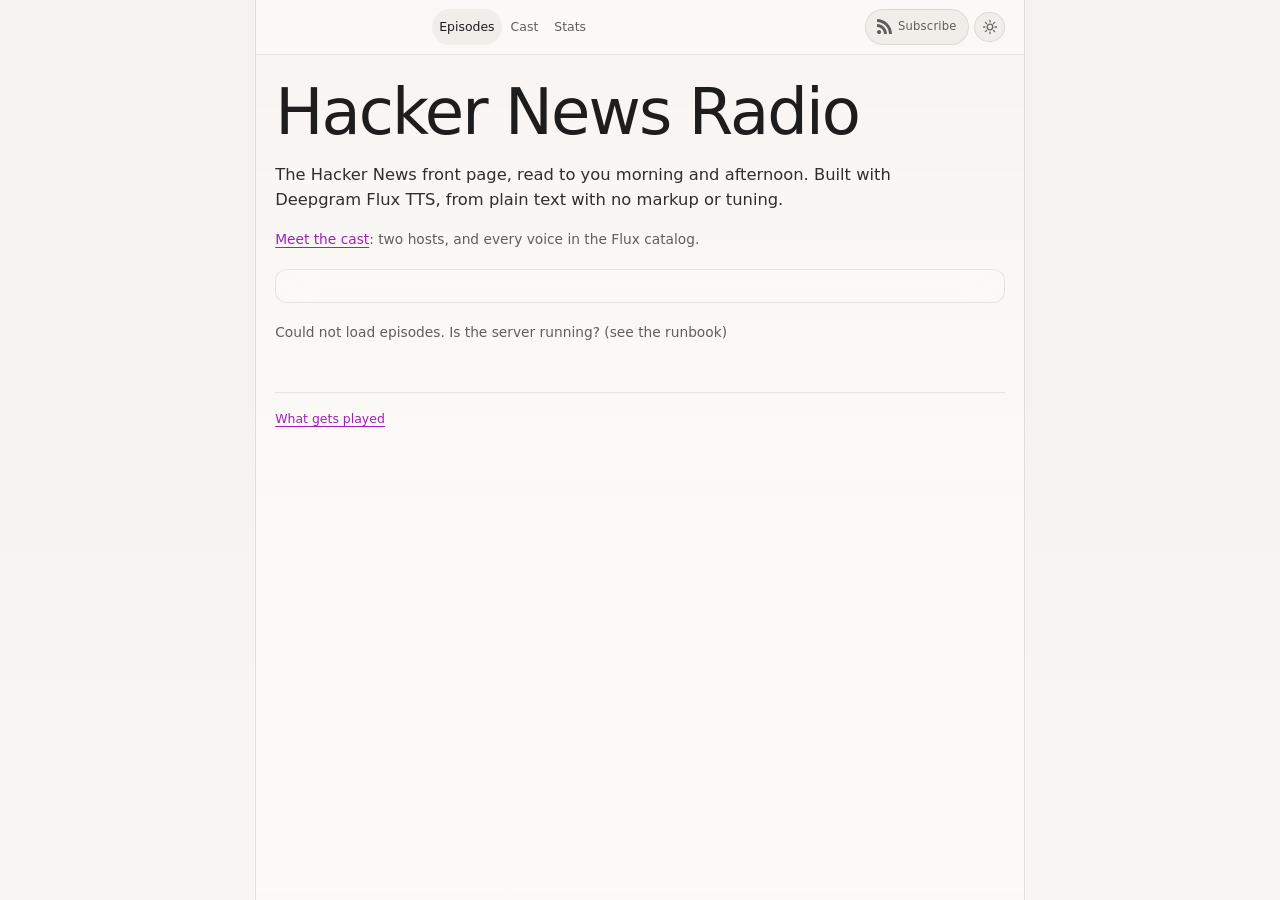
==== commit b72669a7: "feat(web): Hacker News Radio in the page header, tab titles and episode art Co-Authored-By: Claude O" ====
--- a/web/index.html
+++ b/web/index.html
@@ -3,7 +3,7 @@
 <head>
 <meta charset="utf-8">
 <meta name="viewport" content="width=device-width, initial-scale=1">
-<title>HN Radio, read by Deepgram Flux</title>
+<title>Hacker News Radio, read by Deepgram Flux</title>
 <!-- The Deepgram docs favicon set, from the 2026 brand kit. Root-relative so episode.html and the
      rest resolve it the same way. -->
 <link rel="icon" href="/favicon.ico" sizes="32x32">
@@ -73,7 +73,7 @@
   </div>
 </dialog>
 
-<h1>HN Radio</h1>
+<h1>Hacker News Radio</h1>
 <p class="lede">The Hacker News front page, read to you morning and afternoon. Built with Deepgram Flux TTS,
 from plain text with no markup or tuning.</p>
 <p class="muted" id="subscribe-note"></p>
--- a/web/hnradio.css
+++ b/web/hnradio.css
@@ -121,7 +121,7 @@
   box-shadow: 0 4px 12px color-mix(in srgb, var(--dg-surface-deep) 35%, transparent);
   transition: box-shadow var(--dg-anim-base) var(--dg-anim-ease), transform var(--dg-anim-base) var(--dg-anim-ease);
 }
-.cast-avatar img { width: 82%; height: 82%; object-fit: contain; }
+.cast-avatar img { width: calc(var(--avatar-size) * 0.82); height: calc(var(--avatar-size) * 0.82); object-fit: contain; }
 .cast-avatar.is-initial {
   font-family: var(--dg-font-display);
   font-weight: var(--dg-weight-bold);
@@ -202,3 +202,17 @@
 .build-avatar.is-playing {
   box-shadow: 0 0 0 2px var(--dg-accent), 0 6px 18px color-mix(in srgb, var(--dg-surface-deep) 45%, transparent);
 }
+
+/* Five columns do not fit a phone. The table scrolls inside itself rather than pushing the page
+   sideways. */
+@media (max-width: 40rem) { .build-table { display: block; overflow-x: auto; } }
+
+/* ============================================================================
+   EPISODE HEAD. The episode's art beside its title, the same treatment as the changelog show.
+   ========================================================================= */
+.ep-head { display: flex; gap: 1.1rem; align-items: center; }
+.ep-head-text { min-width: 0; }
+.ep-head-art-link { flex: none; }
+.ep-head-art { display: block; width: 7.5rem; height: 7.5rem; border-radius: var(--dg-shape-panel);
+  border: 1px solid var(--dg-border); }
+@media (max-width: 640px) { .ep-head-art { width: 5rem; height: 5rem; } }
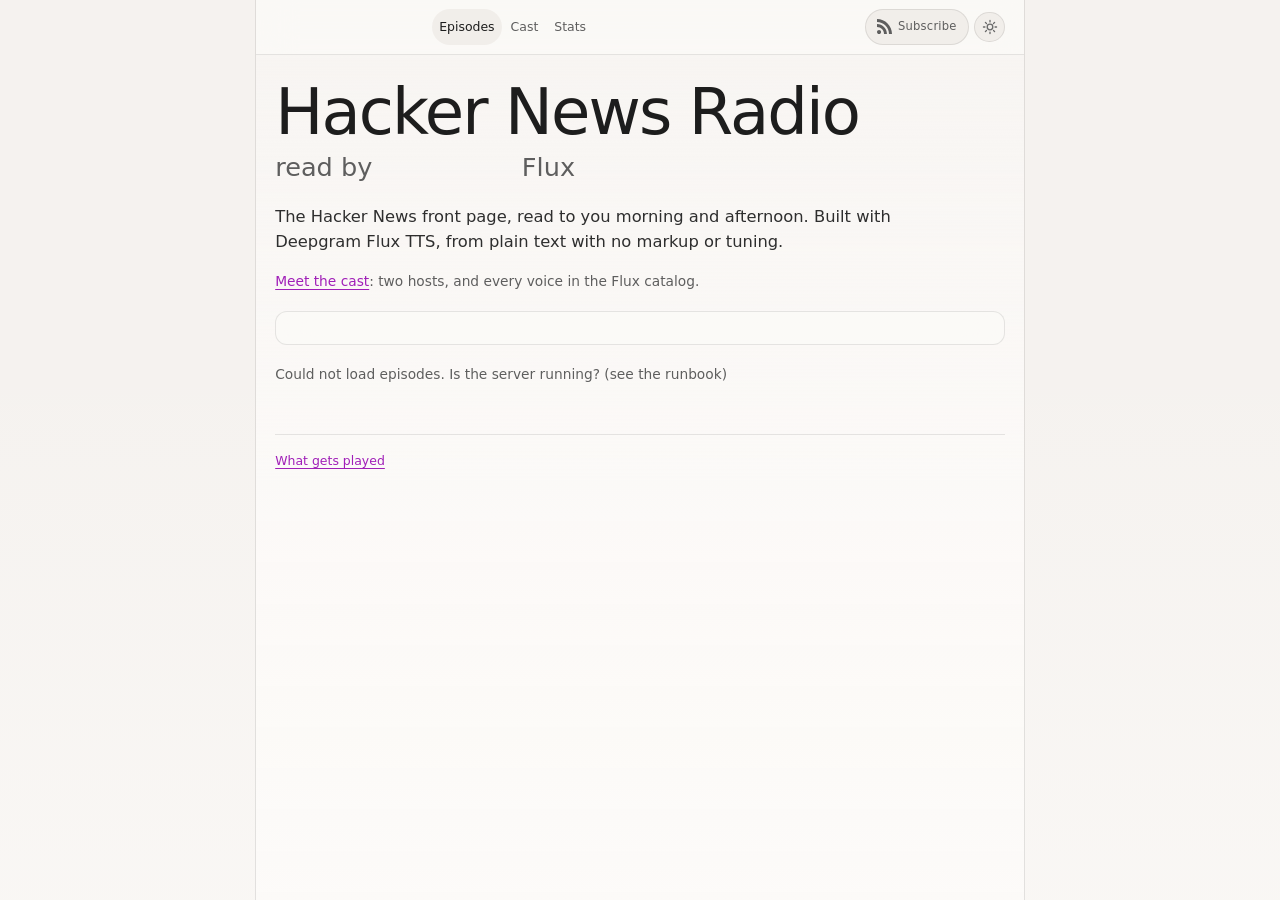
==== commit 536ac464: "feat(web): read-by subtitle with the Deepgram wordmark under the show name Co-Authored-By: Claude Op" ====
--- a/web/index.html
+++ b/web/index.html
@@ -73,7 +73,8 @@
   </div>
 </dialog>
 
-<h1>Hacker News Radio</h1>
+<h1 class="show-name">Hacker News Radio</h1>
+<p class="show-subtitle">read by <span class="show-wordmark" role="img" aria-label="Deepgram"></span> Flux</p>
 <p class="lede">The Hacker News front page, read to you morning and afternoon. Built with Deepgram Flux TTS,
 from plain text with no markup or tuning.</p>
 <p class="muted" id="subscribe-note"></p>
--- a/web/hnradio.css
+++ b/web/hnradio.css
@@ -216,3 +216,20 @@
 .ep-head-art { display: block; width: 7.5rem; height: 7.5rem; border-radius: var(--dg-shape-panel);
   border: 1px solid var(--dg-border); }
 @media (max-width: 640px) { .ep-head-art { width: 5rem; height: 5rem; } }
+
+/* ============================================================================
+   SHOW NAME. "Hacker News Radio" with "read by Deepgram Flux" under it, Deepgram drawn as the
+   wordmark (a mask, so it takes the ink token) rather than typed. Same lockup as the cover.
+   ========================================================================= */
+.show-name { margin-bottom: 0.15rem; }
+.show-subtitle {
+  display: flex; align-items: baseline; gap: 0.32em; flex-wrap: wrap;
+  margin: 0 0 1rem; font-size: clamp(1.15rem, 0.9rem + 1vw, 1.6rem);
+  font-weight: var(--dg-weight-medium); color: var(--dg-text-label);
+}
+.show-wordmark {
+  display: inline-block; width: 5.2em; height: 1em; transform: translateY(0.2em);
+  background: var(--dg-text-primary);
+  -webkit-mask: url("/brand/deepgram-logo-2026-dark.svg") no-repeat left center / contain;
+          mask: url("/brand/deepgram-logo-2026-dark.svg") no-repeat left center / contain;
+}
